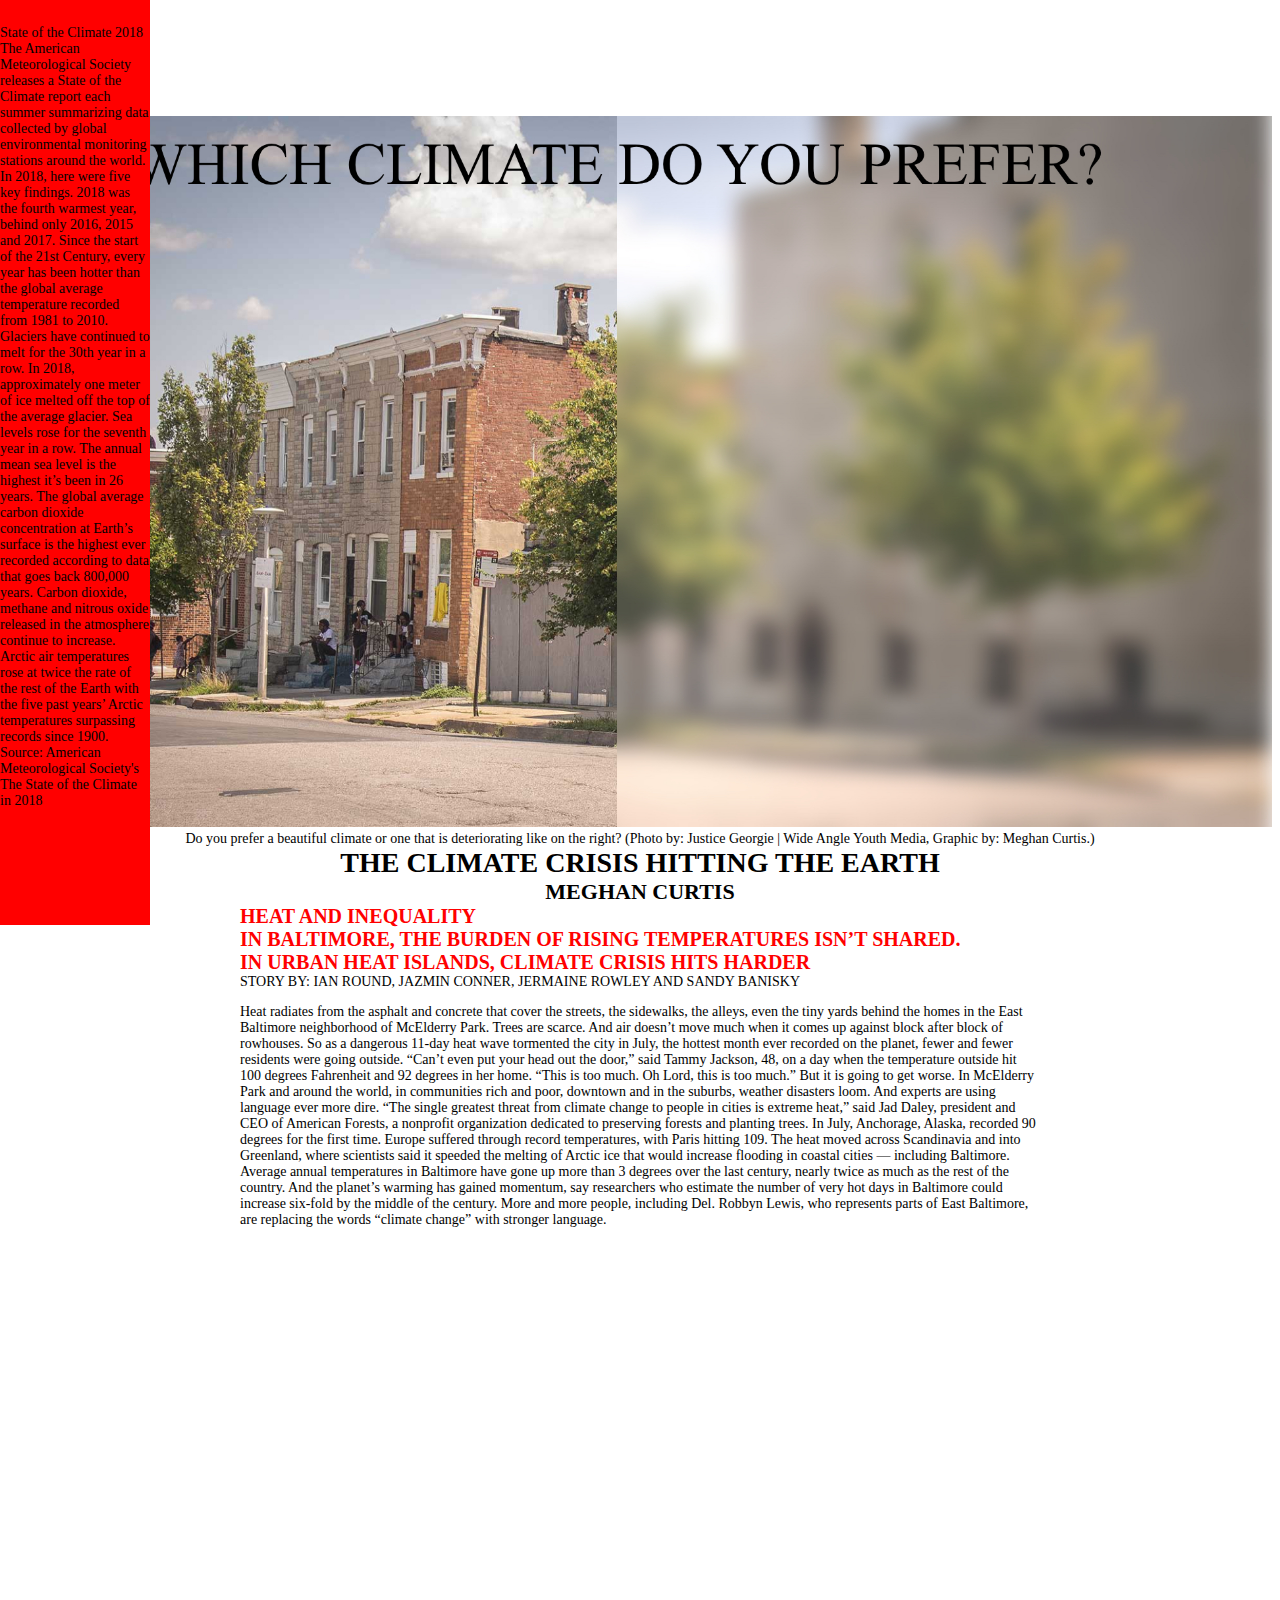
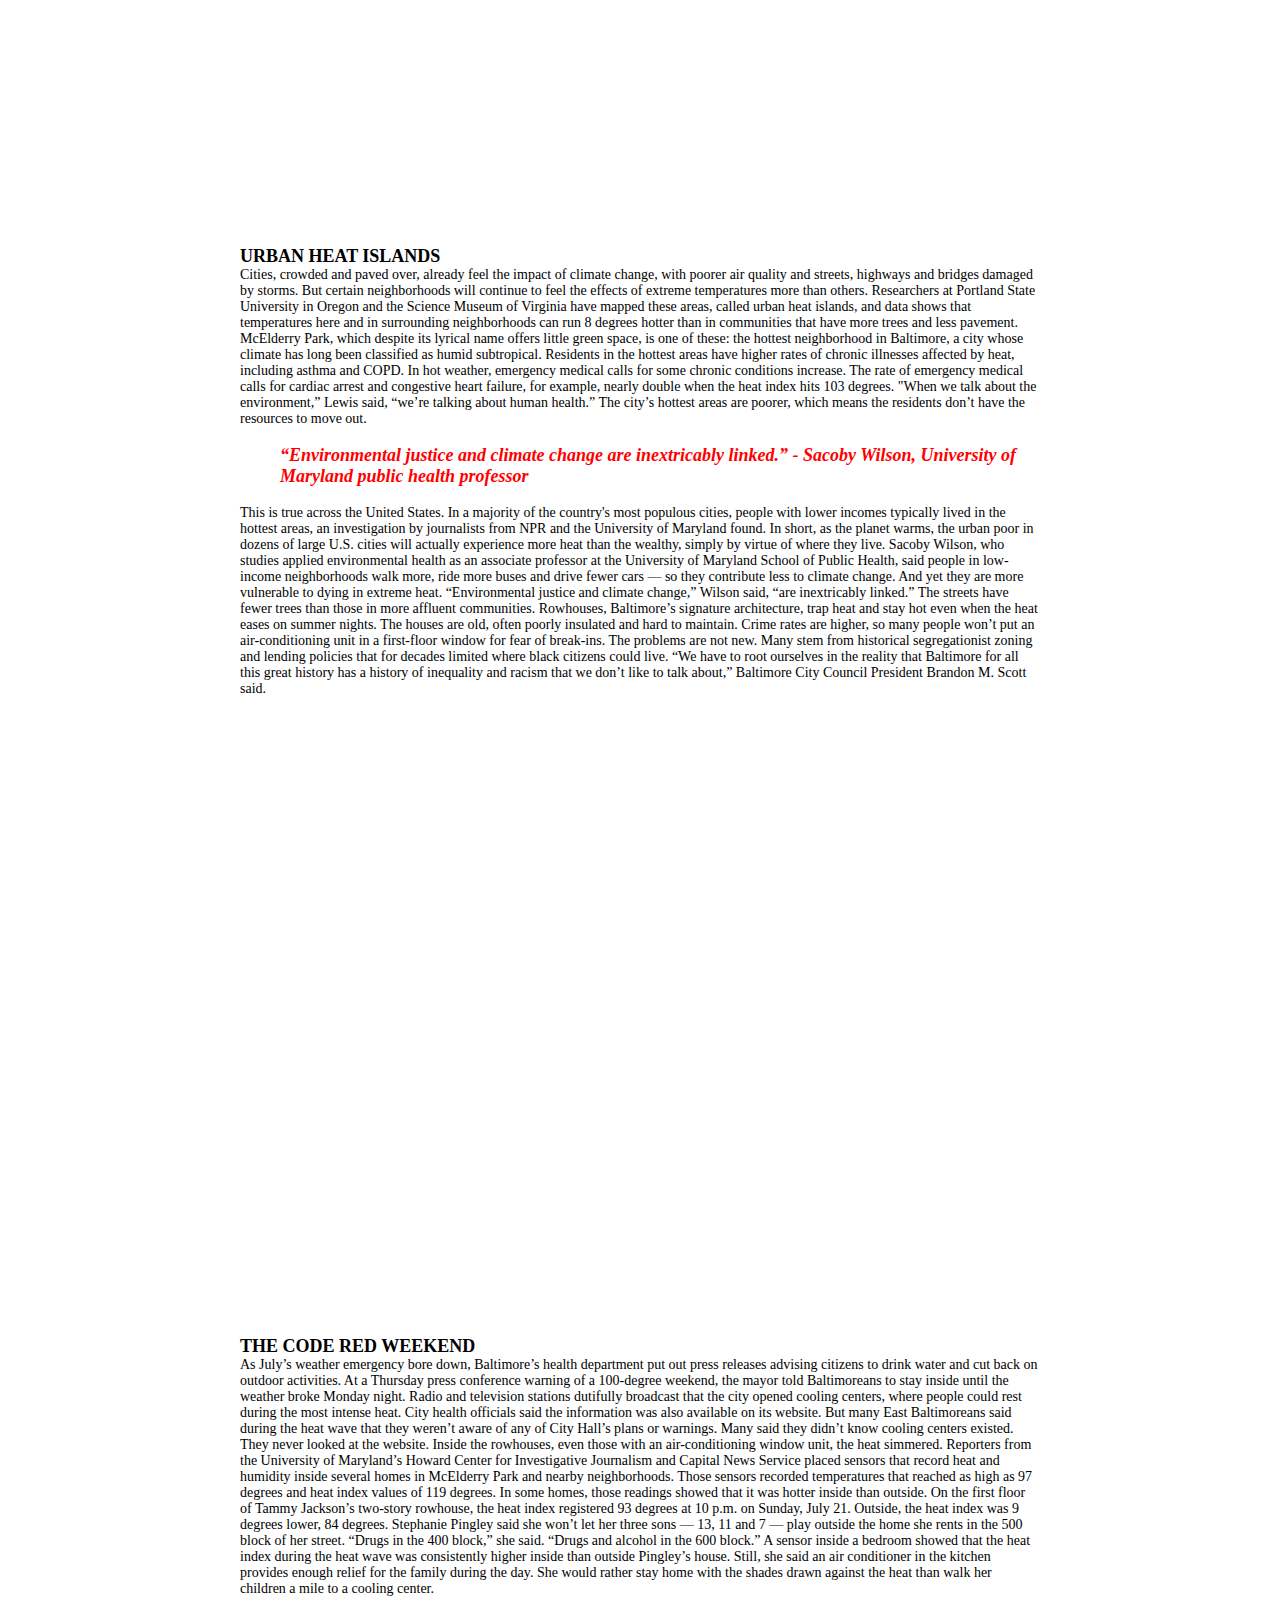
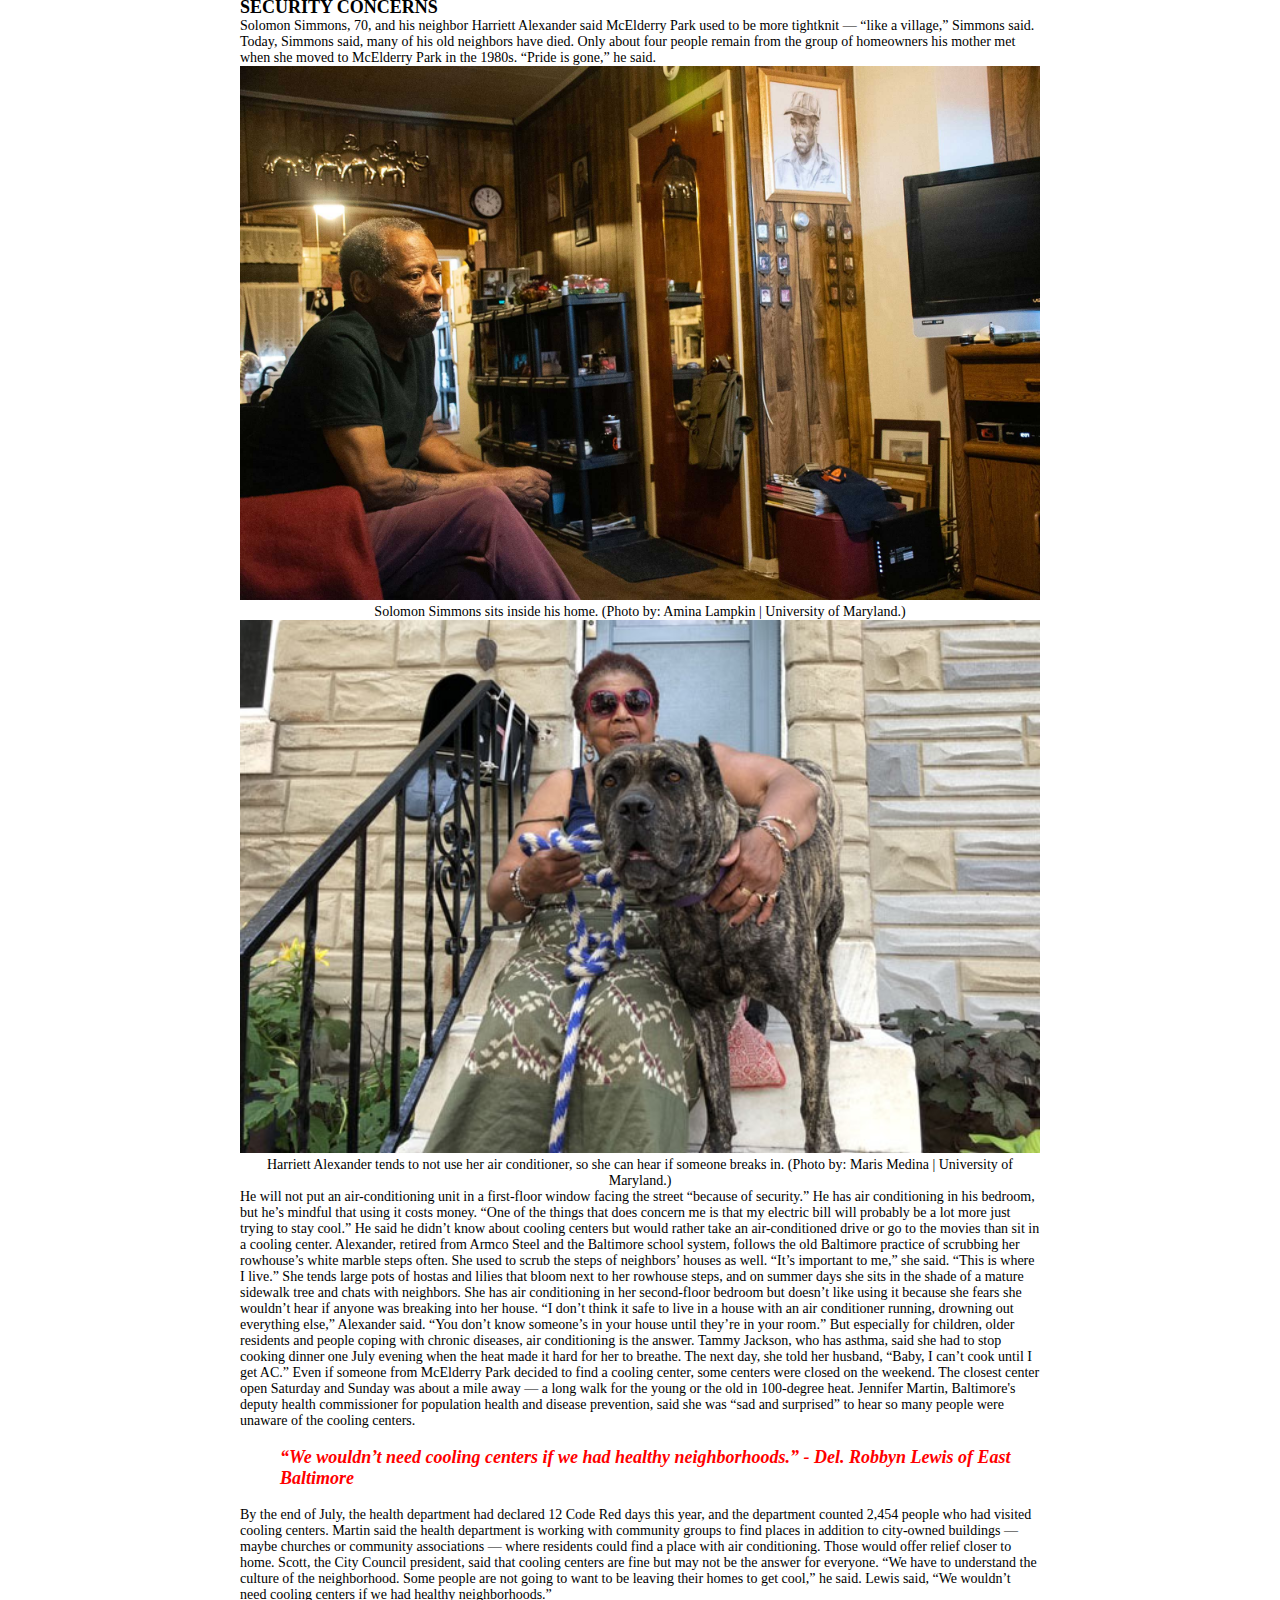
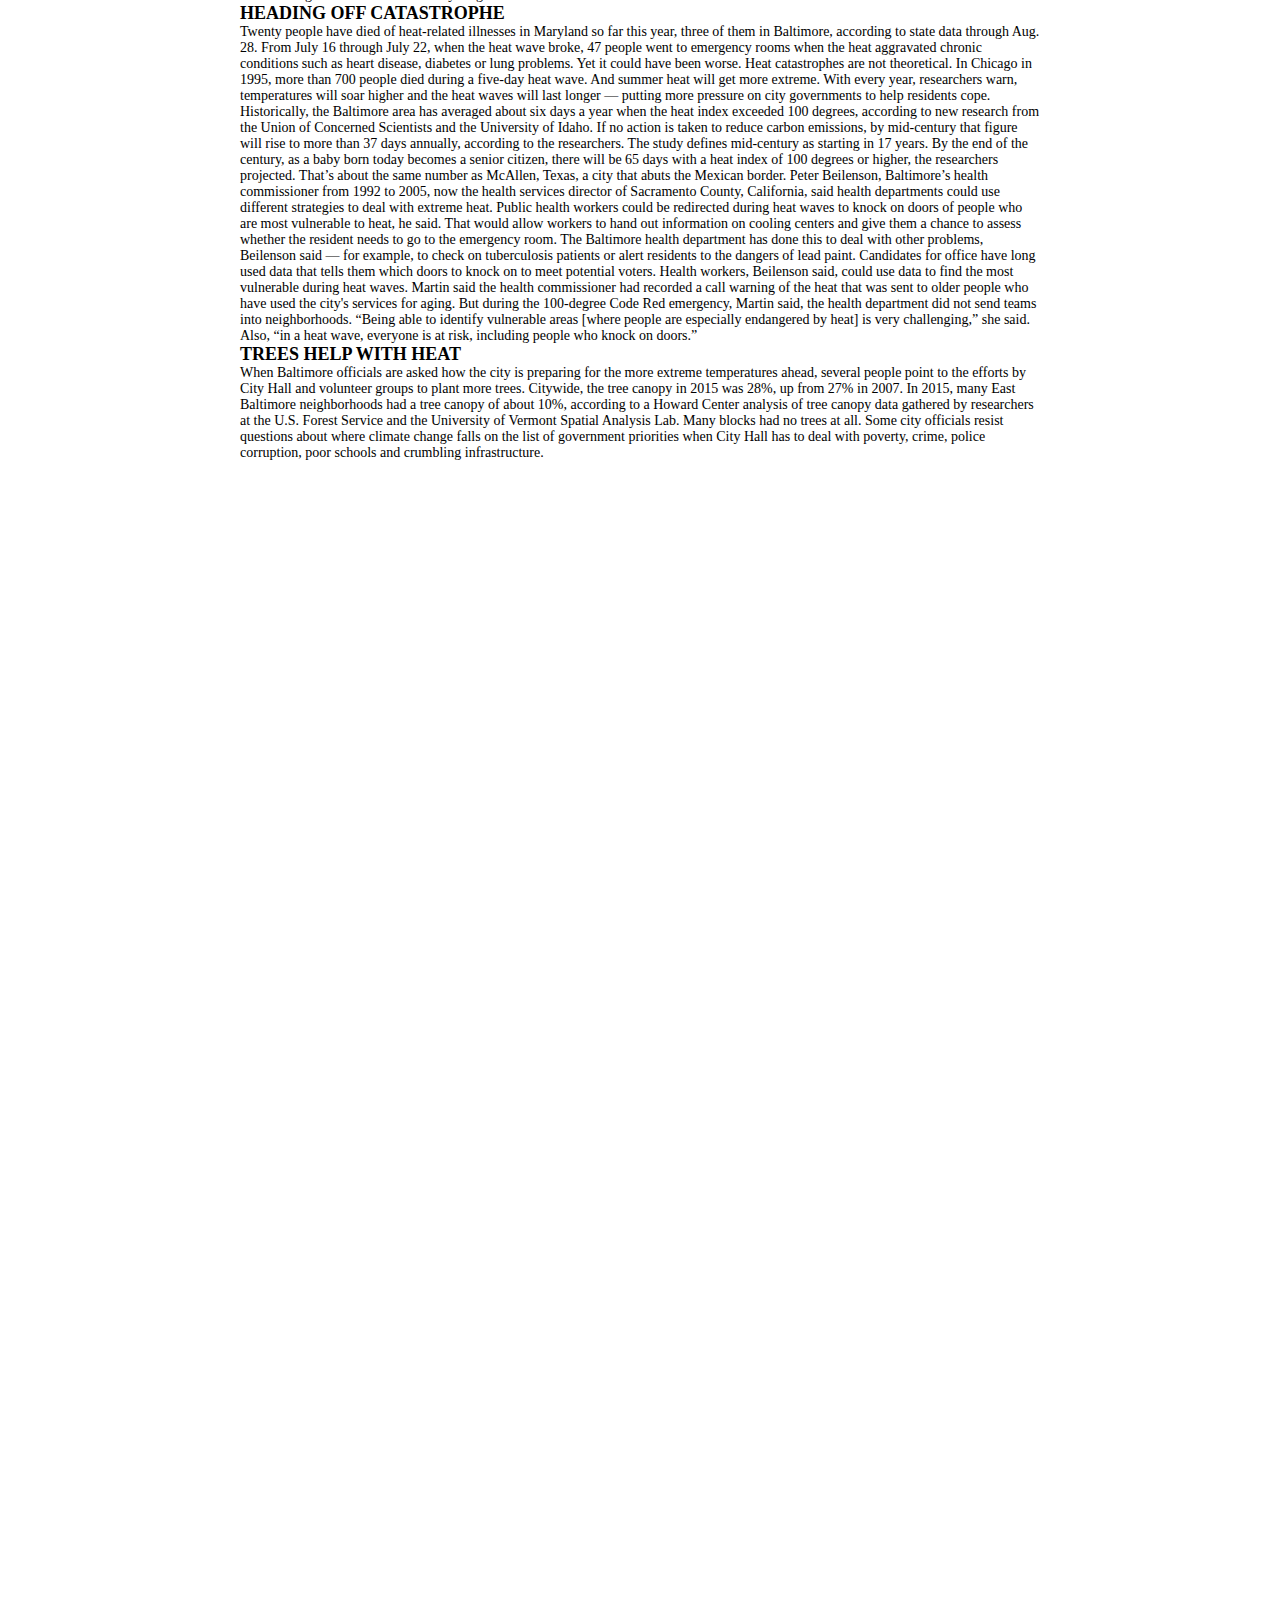
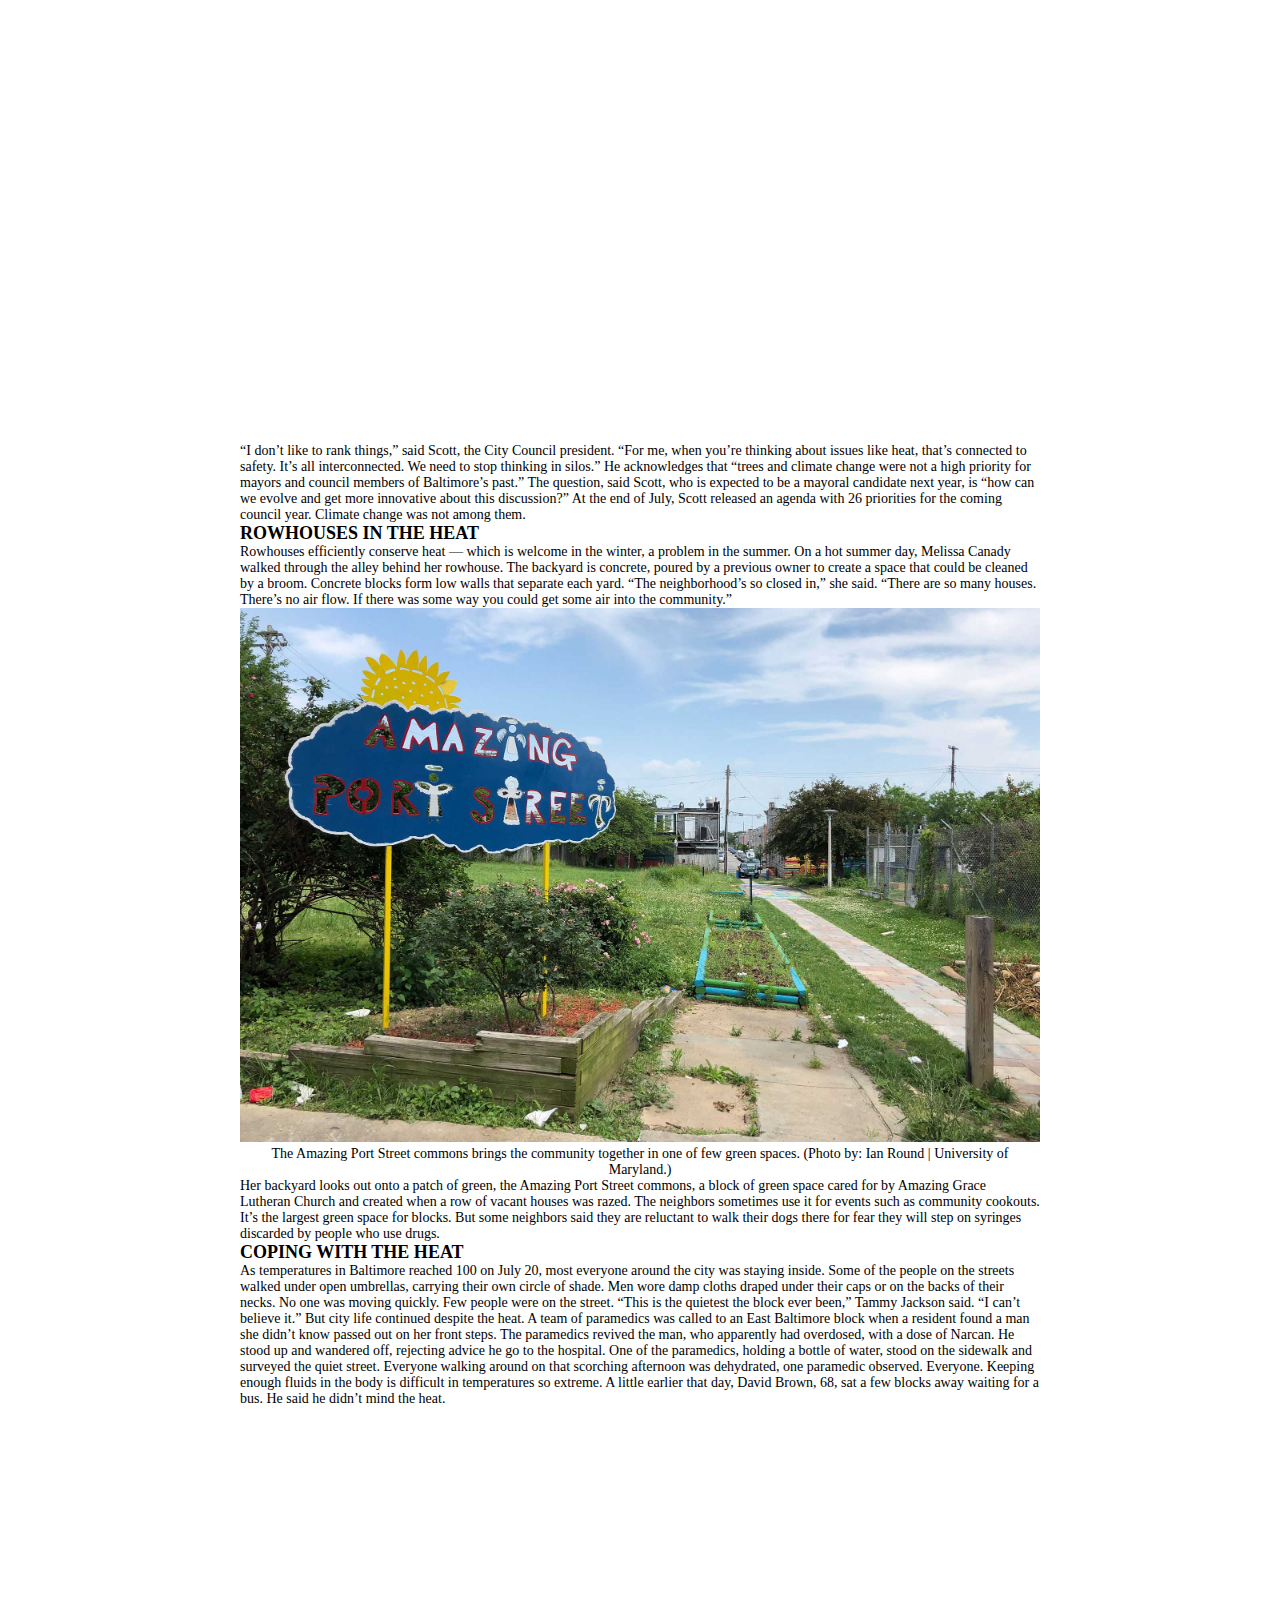
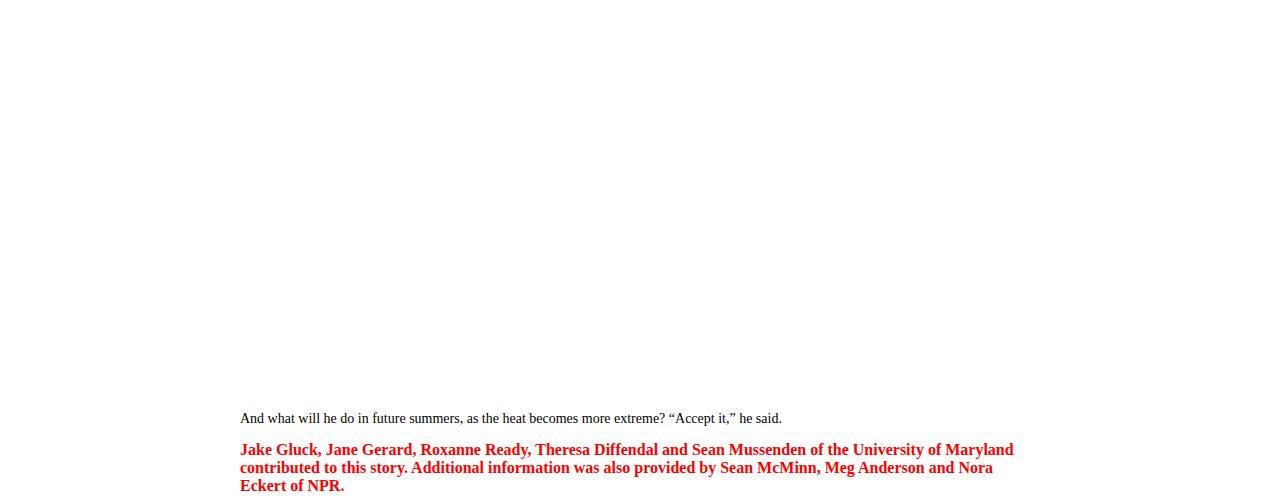
==== climate-crisis-story/index.html @ 5af7ef11 "scrollbar" ====
<!DOCTYPE html>
<html lang="en">

<head>

<title>The Climate Crisis</title>

  <!-- Bootstrap CSS -->
<link rel="stylesheet" href="https://stackpath.bootstrapcdn.com/bootstrap/4.2.1/css/bootstrap.min.css" integrity="sha384-GJzZqFGwb1QTTN6wy59ffF1BuGJpLSa9DkKMp0DgiMDm4iYMj70gZWKYbI706tWS" crossorigin="anonymous">
<link rel="stylesheet" type="text/css" href="stylesheet.css">
<meta name="viewport" content="width=device-width, initial-scale=1, shrink-to-fit=no">
<meta name="description" content="The Ongoing Climate Crisis">

</head>

<body>
  <div id="container">
  </div>
<nav class="navbar navbar-expand-lg navbar-light bg-light">
  <a class="navbar-brand" href="#">Navbar</a>
  <button class="navbar-toggler" type="button" data-toggle="collapse" data-target="#navbarNav" aria-controls="navbarNav" aria-expanded="false" aria-label="Toggle navigation">
    <span class="navbar-toggler-icon"></span>
  </button>
  <div class="collapse navbar-collapse" id="navbarNav">
    <ul class="navbar-nav">
      <li class="nav-item active">
        <a class="nav-link" href="#">Home <span class="sr-only">(current)</span></a>
      </li>
      <li class="nav-item">
        <a class="nav-link" href="#">About</a>
      </li>
      <li class="nav-item">
        <a class="nav-link" href="#">Link</a>
      </li>
      <li class="nav-item">
        <a class="nav-link disabled" href="#">Disabled</a>
      </li>
    </ul>
  </div>
</nav>

<img src="images/justicegeorgiegraphic.jpg" alt="Justice Georgie Graphic" class="center">

<figcaption>
  Do you prefer a beautiful climate or one that is deteriorating like on the right?
  (Photo by: Justice Georgie | Wide Angle Youth Media, Graphic by: Meghan Curtis.)
</figcaption>

<div id="name">The Climate Crisis Hitting the Earth</div>
<div id="title">Meghan Curtis</div>
<div id="content">


<h1>Heat and Inequality</h1>




<h1>In Baltimore, the burden of rising temperatures isn’t shared.</h1>





<h1>In urban heat islands, climate crisis hits harder</h1>


<div id="byline">STORY BY: IAN ROUND, JAZMIN CONNER, JERMAINE ROWLEY AND SANDY BANISKY</div>

<p>
  Heat radiates from the asphalt and concrete that cover the streets, the sidewalks, the alleys, even the tiny yards behind the homes in the East Baltimore neighborhood of McElderry Park. Trees are scarce. And air doesn’t move much when it comes up against block after block of rowhouses.
  So as a dangerous 11-day heat wave tormented the city in July, the hottest month ever recorded on the planet, fewer and fewer residents were going outside.
  “Can’t even put your head out the door,” said Tammy Jackson, 48, on a day when the temperature outside hit 100 degrees Fahrenheit and 92 degrees in her home. “This is too much. Oh Lord, this is too much.”
  But it is going to get worse. In McElderry Park and around the world, in communities rich and poor, downtown and in the suburbs, weather disasters loom. And experts are using language ever more dire.
  “The single greatest threat from climate change to people in cities is extreme heat,” said Jad Daley, president and CEO of American Forests, a nonprofit organization dedicated to preserving forests and planting trees.
  In July, Anchorage, Alaska, recorded 90 degrees for the first time. Europe suffered through record temperatures, with Paris hitting 109. The heat moved across Scandinavia and into Greenland, where scientists said it speeded the melting of Arctic ice that would increase flooding in coastal cities — including Baltimore.
  Average annual temperatures in Baltimore have gone up more than 3 degrees over the last century, nearly twice as much as the rest of the country.
  And the planet’s warming has gained momentum, say researchers who estimate the number of very hot days in Baltimore could increase six-fold by the middle of the century.
  More and more people, including Del. Robbyn Lewis, who represents parts of East Baltimore, are replacing the words “climate change” with stronger language.


  <iframe title="Baltimore has more than its share of heat-related deaths in Maryland" aria-label="Interactive line chart" id="datawrapper-chart-f5VzQ" src="https://datawrapper.dwcdn.net/f5VzQ/1/" scrolling="no" frameborder="0" style="width: 0; min-width: 100% !important; border: none;" height="600"></iframe><script type="text/javascript">!function(){"use strict";window.addEventListener("message",(function(a){if(void 0!==a.data["datawrapper-height"])for(var e in a.data["datawrapper-height"]){var t=document.getElementById("datawrapper-chart-"+e)||document.querySelector("iframe[src*='"+e+"']");t&&(t.style.height=a.data["datawrapper-height"][e]+"px")}}))}();
  </script>


  <h2>Urban heat islands</h2>
  Cities, crowded and paved over, already feel the impact of climate change, with poorer air quality and streets, highways and bridges damaged by storms. But certain neighborhoods will continue to feel the effects of extreme temperatures more than others.
  Researchers at Portland State University in Oregon and the Science Museum of Virginia have mapped these areas, called urban heat islands, and data shows that temperatures here and in surrounding neighborhoods can run 8 degrees hotter than in communities that have more trees and less pavement.
  McElderry Park, which despite its lyrical name offers little green space, is one of these: the hottest neighborhood in Baltimore, a city whose climate has long been classified as humid subtropical.
  Residents in the hottest areas have higher rates of chronic illnesses affected by heat, including asthma and COPD. In hot weather, emergency medical calls for some chronic conditions increase. The rate of emergency medical calls for cardiac arrest and congestive heart failure, for example, nearly double when the heat index hits 103 degrees.
  "When we talk about the environment,” Lewis said, “we’re talking about human health.”
  The city’s hottest areas are poorer, which means the residents don’t have the resources to move out.

  <blockquote>
  “Environmental justice and climate change are inextricably linked.”
  - Sacoby Wilson, University of Maryland public health professor
  </blockquote>

  This is true across the United States. In a majority of the country's most populous cities, people with lower incomes typically lived in the hottest areas, an investigation by journalists from NPR and the University of Maryland found.
  In short, as the planet warms, the urban poor in dozens of large U.S. cities will actually experience more heat than the wealthy, simply by virtue of where they live.
  Sacoby Wilson, who studies applied environmental health as an associate professor at the University of Maryland School of Public Health, said people in low-income neighborhoods walk more, ride more buses and drive fewer cars — so they contribute less to climate change. And yet they are more vulnerable to dying in extreme heat.
  “Environmental justice and climate change,” Wilson said, “are inextricably linked.”
  The streets have fewer trees than those in more affluent communities. Rowhouses, Baltimore’s signature architecture, trap heat and stay hot even when the heat eases on summer nights. The houses are old, often poorly insulated and hard to maintain. Crime rates are higher, so many people won’t put an air-conditioning unit in a first-floor window for fear of break-ins.
  The problems are not new. Many stem from historical segregationist zoning and lending policies that for decades limited where black citizens could live.
  “We have to root ourselves in the reality that Baltimore for all this great history has a history of inequality and racism that we don’t like to talk about,” Baltimore City Council President Brandon M. Scott said.


  <iframe title="Indoor and outdoor heat index during Baltimore heat wave, July 16-22, 2019" aria-label="Grouped Bars" id="datawrapper-chart-uhR1V" src="https://datawrapper.dwcdn.net/uhR1V/1/" scrolling="no" frameborder="0" style="width: 0; min-width: 100% !important; border: none;" height="635"></iframe><script type="text/javascript">!function(){"use strict";window.addEventListener("message",(function(a){if(void 0!==a.data["datawrapper-height"])for(var e in a.data["datawrapper-height"]){var t=document.getElementById("datawrapper-chart-"+e)||document.querySelector("iframe[src*='"+e+"']");t&&(t.style.height=a.data["datawrapper-height"][e]+"px")}}))}();
  </script>


  <h2>The Code Red weekend</h2>
  As July’s weather emergency bore down, Baltimore’s health department put out press releases advising citizens to drink water and cut back on outdoor activities. At a Thursday press conference warning of a 100-degree weekend, the mayor told Baltimoreans to stay inside until the weather broke Monday night.
  Radio and television stations dutifully broadcast that the city opened cooling centers, where people could rest during the most intense heat. City health officials said the information was also available on its website.
  But many East Baltimoreans said during the heat wave that they weren’t aware of any of City Hall’s plans or warnings. Many said they didn’t know cooling centers existed. They never looked at the website.
  Inside the rowhouses, even those with an air-conditioning window unit, the heat simmered.
  Reporters from the University of Maryland’s Howard Center for Investigative Journalism and Capital News Service placed sensors that record heat and humidity inside several homes in McElderry Park and nearby neighborhoods. Those sensors recorded temperatures that reached as high as 97 degrees and heat index values of 119 degrees.
  In some homes, those readings showed that it was hotter inside than outside.
  On the first floor of Tammy Jackson’s two-story rowhouse, the heat index registered 93 degrees at 10 p.m. on Sunday, July 21. Outside, the heat index was 9 degrees lower, 84 degrees.
  Stephanie Pingley said she won’t let her three sons — 13, 11 and 7 — play outside the home she rents in the 500 block of her street. “Drugs in the 400 block,” she said. “Drugs and alcohol in the 600 block.”
  A sensor inside a bedroom showed that the heat index during the heat wave was consistently higher inside than outside Pingley’s house.
  Still, she said an air conditioner in the kitchen provides enough relief for the family during the day. She would rather stay home with the shades drawn against the heat than walk her children a mile to a cooling center.

  <!--Side Navigation -->
  <div class="sidenav">
    State of the Climate 2018

    The American Meteorological Society releases a State of the Climate report each summer summarizing data collected by global environmental monitoring stations around the world. In 2018, here were five key findings.

    2018 was the fourth warmest year, behind only 2016, 2015 and 2017. Since the start of the 21st Century, every year has been hotter than the global average temperature recorded from 1981 to 2010.

    Glaciers have continued to melt for the 30th year in a row. In 2018, approximately one meter of ice melted off the top of the average glacier.

    Sea levels rose for the seventh year in a row. The annual mean sea level is the highest it’s been in 26 years.

    The global average carbon dioxide concentration at Earth’s surface is the highest ever recorded according to data that goes back 800,000 years. Carbon dioxide, methane and nitrous oxide released in the atmosphere continue to increase.

    Arctic air temperatures rose at twice the rate of the rest of the Earth with the five past years’ Arctic temperatures surpassing records since 1900.

    Source: American Meteorological Society's The State of the Climate in 2018
  </div>

  <h2>Security concerns</h2>
  Solomon Simmons, 70, and his neighbor Harriett Alexander said McElderry Park used to be more tightknit — “like a village,” Simmons said.
  Today, Simmons said, many of his old neighbors have died. Only about four people remain from the group of homeowners his mother met when she moved to McElderry Park in the 1980s.
  “Pride is gone,” he said.

  <img src="images/SolomonSimmons.jpeg" alt="Solomon Simmons" class="center">

  <figcaption>
    Solomon Simmons sits inside his home.
    (Photo by: Amina Lampkin | University of Maryland.)
  </figcaption>

  <img src="images/harriett-alexander.jpeg" alt="Harriett Alexander" class="center">

  <figcaption>
    Harriett Alexander tends to not use her air conditioner, so she can hear if someone breaks in.
    (Photo by: Maris Medina | University of Maryland.)
  </figcaption>


  He will not put an air-conditioning unit in a first-floor window facing the street “because of security.” He has air conditioning in his bedroom, but he’s mindful that using it costs money.
  “One of the things that does concern me is that my electric bill will probably be a lot more just trying to stay cool.”
  He said he didn’t know about cooling centers but would rather take an air-conditioned drive or go to the movies than sit in a cooling center.
  Alexander, retired from Armco Steel and the Baltimore school system, follows the old Baltimore practice of scrubbing her rowhouse’s white marble steps often. She used to scrub the steps of neighbors’ houses as well. “It’s important to me,” she said. “This is where I live.”
  She tends large pots of hostas and lilies that bloom next to her rowhouse steps, and on summer days she sits in the shade of a mature sidewalk tree and chats with neighbors. She has air conditioning in her second-floor bedroom but doesn’t like using it because she fears she wouldn’t hear if anyone was breaking into her house.
  “I don’t think it safe to live in a house with an air conditioner running, drowning out everything else,” Alexander said. “You don’t know someone’s in your house until they’re in your room.”
  But especially for children, older residents and people coping with chronic diseases, air conditioning is the answer.
  Tammy Jackson, who has asthma, said she had to stop cooking dinner one July evening when the heat made it hard for her to breathe. The next day, she told her husband, “Baby, I can’t cook until I get AC.”
  Even if someone from McElderry Park decided to find a cooling center, some centers were closed on the weekend. The closest center open Saturday and Sunday was about a mile away — a long walk for the young or the old in 100-degree heat.
  Jennifer Martin, Baltimore's deputy health commissioner for population health and disease prevention, said she was “sad and surprised” to hear so many people were unaware of the cooling centers.

  <blockquote>
  “We wouldn’t need cooling centers if we had healthy neighborhoods.”
  - Del. Robbyn Lewis of East Baltimore
  </blockquote>

  By the end of July, the health department had declared 12 Code Red days this year, and the department counted 2,454 people who had visited cooling centers.
  Martin said the health department is working with community groups to find places in addition to city-owned buildings — maybe churches or community associations — where residents could find a place with air conditioning. Those would offer relief closer to home.
  Scott, the City Council president, said that cooling centers are fine but may not be the answer for everyone. “We have to understand the culture of the neighborhood. Some people are not going to want to be leaving their homes to get cool,” he said.
  Lewis said, “We wouldn’t need cooling centers if we had healthy neighborhoods.”

  <h2>Heading off catastrophe</h2>
  Twenty people have died of heat-related illnesses in Maryland so far this year, three of them in Baltimore, according to state data through Aug. 28.
  From July 16 through July 22, when the heat wave broke, 47 people went to emergency rooms when the heat aggravated chronic conditions such as heart disease, diabetes or lung problems.
  Yet it could have been worse. Heat catastrophes are not theoretical. In Chicago in 1995, more than 700 people died during a five-day heat wave.
  And summer heat will get more extreme. With every year, researchers warn, temperatures will soar higher and the heat waves will last longer — putting more pressure on city governments to help residents cope.
  Historically, the Baltimore area has averaged about six days a year when the heat index exceeded 100 degrees, according to new research from the Union of Concerned Scientists and the University of Idaho.
  If no action is taken to reduce carbon emissions, by mid-century that figure will rise to more than 37 days annually, according to the researchers. The study defines mid-century as starting in 17 years.
  By the end of the century, as a baby born today becomes a senior citizen, there will be 65 days with a heat index of 100 degrees or higher, the researchers projected. That’s about the same number as McAllen, Texas, a city that abuts the Mexican border.
  Peter Beilenson, Baltimore’s health commissioner from 1992 to 2005, now the health services director of Sacramento County, California, said health departments could use different strategies to deal with extreme heat.
  Public health workers could be redirected during heat waves to knock on doors of people who are most vulnerable to heat, he said. That would allow workers to hand out information on cooling centers and give them a chance to assess whether the resident needs to go to the emergency room.
  The Baltimore health department has done this to deal with other problems, Beilenson said — for example, to check on tuberculosis patients or alert residents to the dangers of lead paint.
  Candidates for office have long used data that tells them which doors to knock on to meet potential voters. Health workers, Beilenson said, could use data to find the most vulnerable during heat waves.
  Martin said the health commissioner had recorded a call warning of the heat that was sent to older people who have used the city's services for aging. But during the 100-degree Code Red emergency, Martin said, the health department did not send teams into neighborhoods.
  “Being able to identify vulnerable areas [where people are especially endangered by heat] is very challenging,” she said. Also, “in a heat wave, everyone is at risk, including people who knock on doors.”

  <h2>Trees help with heat</h2>
  When Baltimore officials are asked how the city is preparing for the more extreme temperatures ahead, several people point to the efforts by City Hall and volunteer groups to plant more trees. Citywide, the tree canopy in 2015 was 28%, up from 27% in 2007.
  In 2015, many East Baltimore neighborhoods had a tree canopy of about 10%, according to a Howard Center analysis of tree canopy data gathered by researchers at the U.S. Forest Service and the University of Vermont Spatial Analysis Lab. Many blocks had no trees at all.
  Some city officials resist questions about where climate change falls on the list of government priorities when City Hall has to deal with poverty, crime, police corruption, poor schools and crumbling infrastructure.

  <iframe title="The relationship between summer temperature and poverty in Baltimore" aria-label="Split Bars" id="datawrapper-chart-tk6bO" src="https://datawrapper.dwcdn.net/tk6bO/1/" scrolling="no" frameborder="0" style="width: 0; min-width: 100% !important; border: none;" height="1578"></iframe><script type="text/javascript">!function(){"use strict";window.addEventListener("message",(function(a){if(void 0!==a.data["datawrapper-height"])for(var e in a.data["datawrapper-height"]){var t=document.getElementById("datawrapper-chart-"+e)||document.querySelector("iframe[src*='"+e+"']");t&&(t.style.height=a.data["datawrapper-height"][e]+"px")}}))}();
  </script>

  “I don’t like to rank things,” said Scott, the City Council president. “For me, when you’re thinking about issues like heat, that’s connected to safety. It’s all interconnected. We need to stop thinking in silos.”
  He acknowledges that “trees and climate change were not a high priority for mayors and council members of Baltimore’s past.”
  The question, said Scott, who is expected to be a mayoral candidate next year, is “how can we evolve and get more innovative about this discussion?”
  At the end of July, Scott released an agenda with 26 priorities for the coming council year. Climate change was not among them.

  <h2>Rowhouses in the heat</h2>
  Rowhouses efficiently conserve heat — which is welcome in the winter, a problem in the summer.
  On a hot summer day, Melissa Canady walked through the alley behind her rowhouse. The backyard is concrete, poured by a previous owner to create a space that could be cleaned by a broom. Concrete blocks form low walls that separate each yard.
  “The neighborhood’s so closed in,” she said. “There are so many houses. There’s no air flow. If there was some way you could get some air into the community.”

  <img src="images/amazing-grace-garden.jpeg" alt="Amazing Grace Garden" class="center">

  <figcaption>
    The Amazing Port Street commons brings the community together in one of few green spaces.
    (Photo by: Ian Round | University of Maryland.)
  </figcaption>

  Her backyard looks out onto a patch of green, the Amazing Port Street commons, a block of green space cared for by Amazing Grace Lutheran Church and created when a row of vacant houses was razed. The neighbors sometimes use it for events such as community cookouts.
  It’s the largest green space for blocks. But some neighbors said they are reluctant to walk their dogs there for fear they will step on syringes discarded by people who use drugs.

  <h2>Coping with the heat</h2>
  As temperatures in Baltimore reached 100 on July 20, most everyone around the city was staying inside. Some of the people on the streets walked under open umbrellas, carrying their own circle of shade. Men wore damp cloths draped under their caps or on the backs of their necks. No one was moving quickly.
  Few people were on the street. “This is the quietest the block ever been,” Tammy Jackson said. “I can’t believe it.”
  But city life continued despite the heat. A team of paramedics was called to an East Baltimore block when a resident found a man she didn’t know passed out on her front steps.
  The paramedics revived the man, who apparently had overdosed, with a dose of Narcan. He stood up and wandered off, rejecting advice he go to the hospital.
  One of the paramedics, holding a bottle of water, stood on the sidewalk and surveyed the quiet street. Everyone walking around on that scorching afternoon was dehydrated, one paramedic observed. Everyone. Keeping enough fluids in the body is difficult in temperatures so extreme.
  A little earlier that day, David Brown, 68, sat a few blocks away waiting for a bus. He said he didn’t mind the heat.

  <iframe title="Projected number of extreme heat events in Maryland in 2040" aria-label="Column Chart" id="datawrapper-chart-2Bi4C" src="https://datawrapper.dwcdn.net/2Bi4C/1/" scrolling="no" frameborder="0" style="width: 0; min-width: 100% !important; border: none;" height="600"></iframe><script type="text/javascript">!function(){"use strict";window.addEventListener("message",(function(a){if(void 0!==a.data["datawrapper-height"])for(var e in a.data["datawrapper-height"]){var t=document.getElementById("datawrapper-chart-"+e)||document.querySelector("iframe[src*='"+e+"']");t&&(t.style.height=a.data["datawrapper-height"][e]+"px")}}))}();
  </script>

  And what will he do in future summers, as the heat becomes more extreme?
  “Accept it,” he said.

<div class="main">

</div>

</p>
<footer>
  Jake Gluck, Jane Gerard, Roxanne Ready, Theresa Diffendal and Sean Mussenden of the University of Maryland contributed to this story. Additional information was also provided by Sean McMinn, Meg Anderson and Nora Eckert of NPR.
</footer>

<script src="https://code.jquery.com/jquery-3.3.1.slim.min.js" integrity="sha384-q8i/X+965DzO0rT7abK41JStQIAqVgRVzpbzo5smXKp4YfRvH+8abtTE1Pi6jizo" crossorigin="anonymous"></script>
<script src="https://cdnjs.cloudflare.com/ajax/libs/popper.js/1.14.6/umd/popper.min.js" integrity="sha384-wHAiFfRlMFy6i5SRaxvfOCifBUQy1xHdJ/yoi7FRNXMRBu5WHdZYu1hA6ZOblgut" crossorigin="anonymous"></script>
<script src="https://stackpath.bootstrapcdn.com/bootstrap/4.2.1/js/bootstrap.min.js" integrity="sha384-B0UglyR+jN6CkvvICOB2joaf5I4l3gm9GU6Hc1og6Ls7i6U/mkkaduKaBhlAXv9k" crossorigin="anonymous"></script>

</body>
</div>
</html>
---- climate-crisis-story/stylesheet.css ----
#content {
  margin: 0 auto;
  width: 800px;
}

#name {
  font-size: 28px;
  text-transform:uppercase;
  color: black;
  text-align:center;
  margin: 0 auto;
  font-weight: bold;
  font-family: "Times New Roman", serif;
}

#title {
  color: black;
  text-transform:uppercase;
  font-size:22px;
  text-align:center;
  margin: 0 auto;
  font-weight: bold;
  font-family: "Times New Roman", serif;
}

h1 {
  text-transform:uppercase;
  font-size: 20px;
  margin: 0 auto;
  font-family: "Times New Roman","sans-serif";
  font-weight: bold;
  color: red;
}

h2 {
  text-transform: uppercase;
  font-size: 18px;
  font-family: "Times New Roman", "sans-serif";
  font-weight: bold;
  margin: 0 auto;
}

}
#byline {
  font-family: "Times New Roman","sans-serif";
  font-size: 18px;
  font-weight: bold;
  font-style: italic;
}

img {
  width: 100%;
  height: auto;
}

p {
  font-family: "Times New Roman", "sans-serif";
  font-size: 14px;
  width: 100%;
}

body {
  font-family: "Times New Roman", "sans-serif";
  text-align: left;
  color: black;
  font-size: 14px;
}

figcaption {
  font-family: "Times New Roman", "sans-serif";
  text-align: center;
  color: black;
  font-size: 14px;
}

blockquote{
  font-family: serif,"Times New Roman";
  font-size: 18px;
  width: 100%;
  color: red;
  font-weight: bold;
  font-style: italic;
}

.sidenav {
  height: 100%;
  width: 150px;
  position: fixed;
  z-index: 1;
  top: 0;
  left: 0;
  background-color: red;
  overflow-x: hidden;
  padding-top: 25px;
  transition: 0.5s;
}

footer {
  width: 100%;
  font-family: "Times New Roman", "sans-serif";
  color: red;
  font-size: 16px;
  font-weight: bold;
}
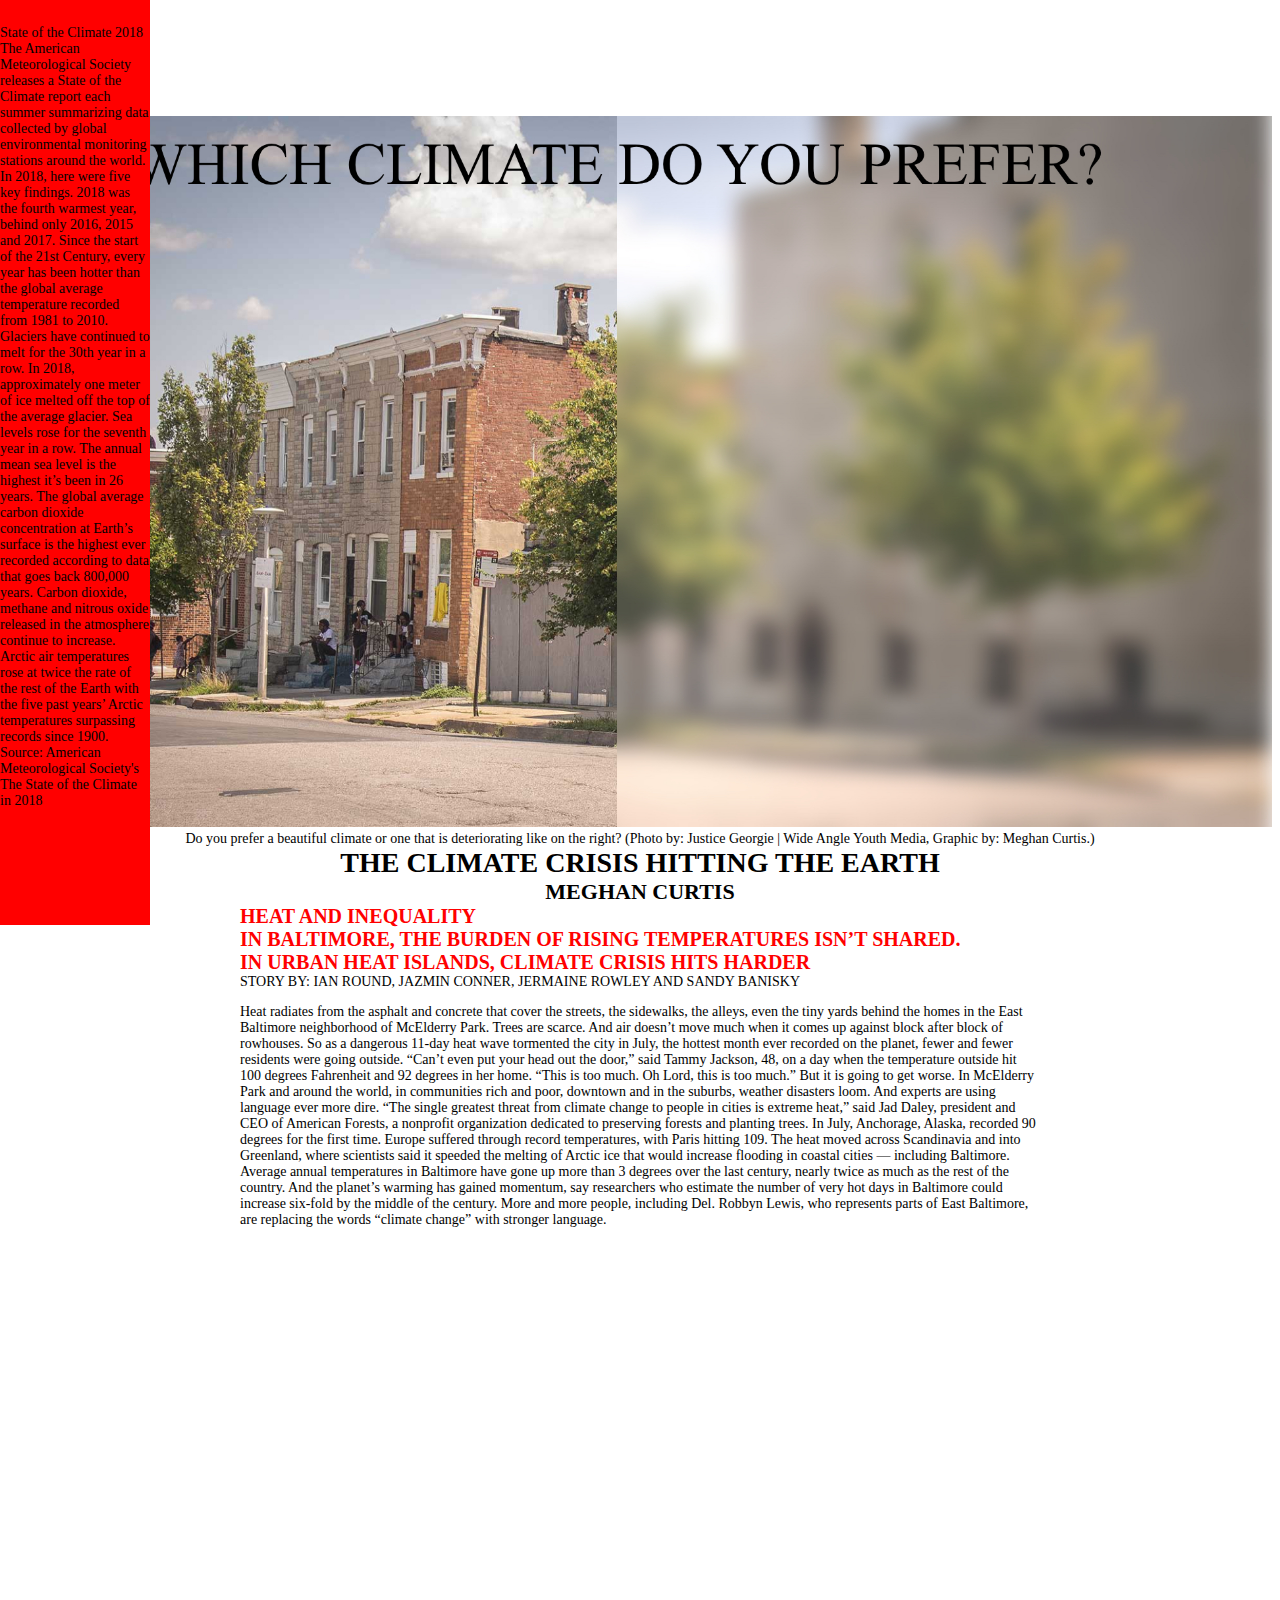
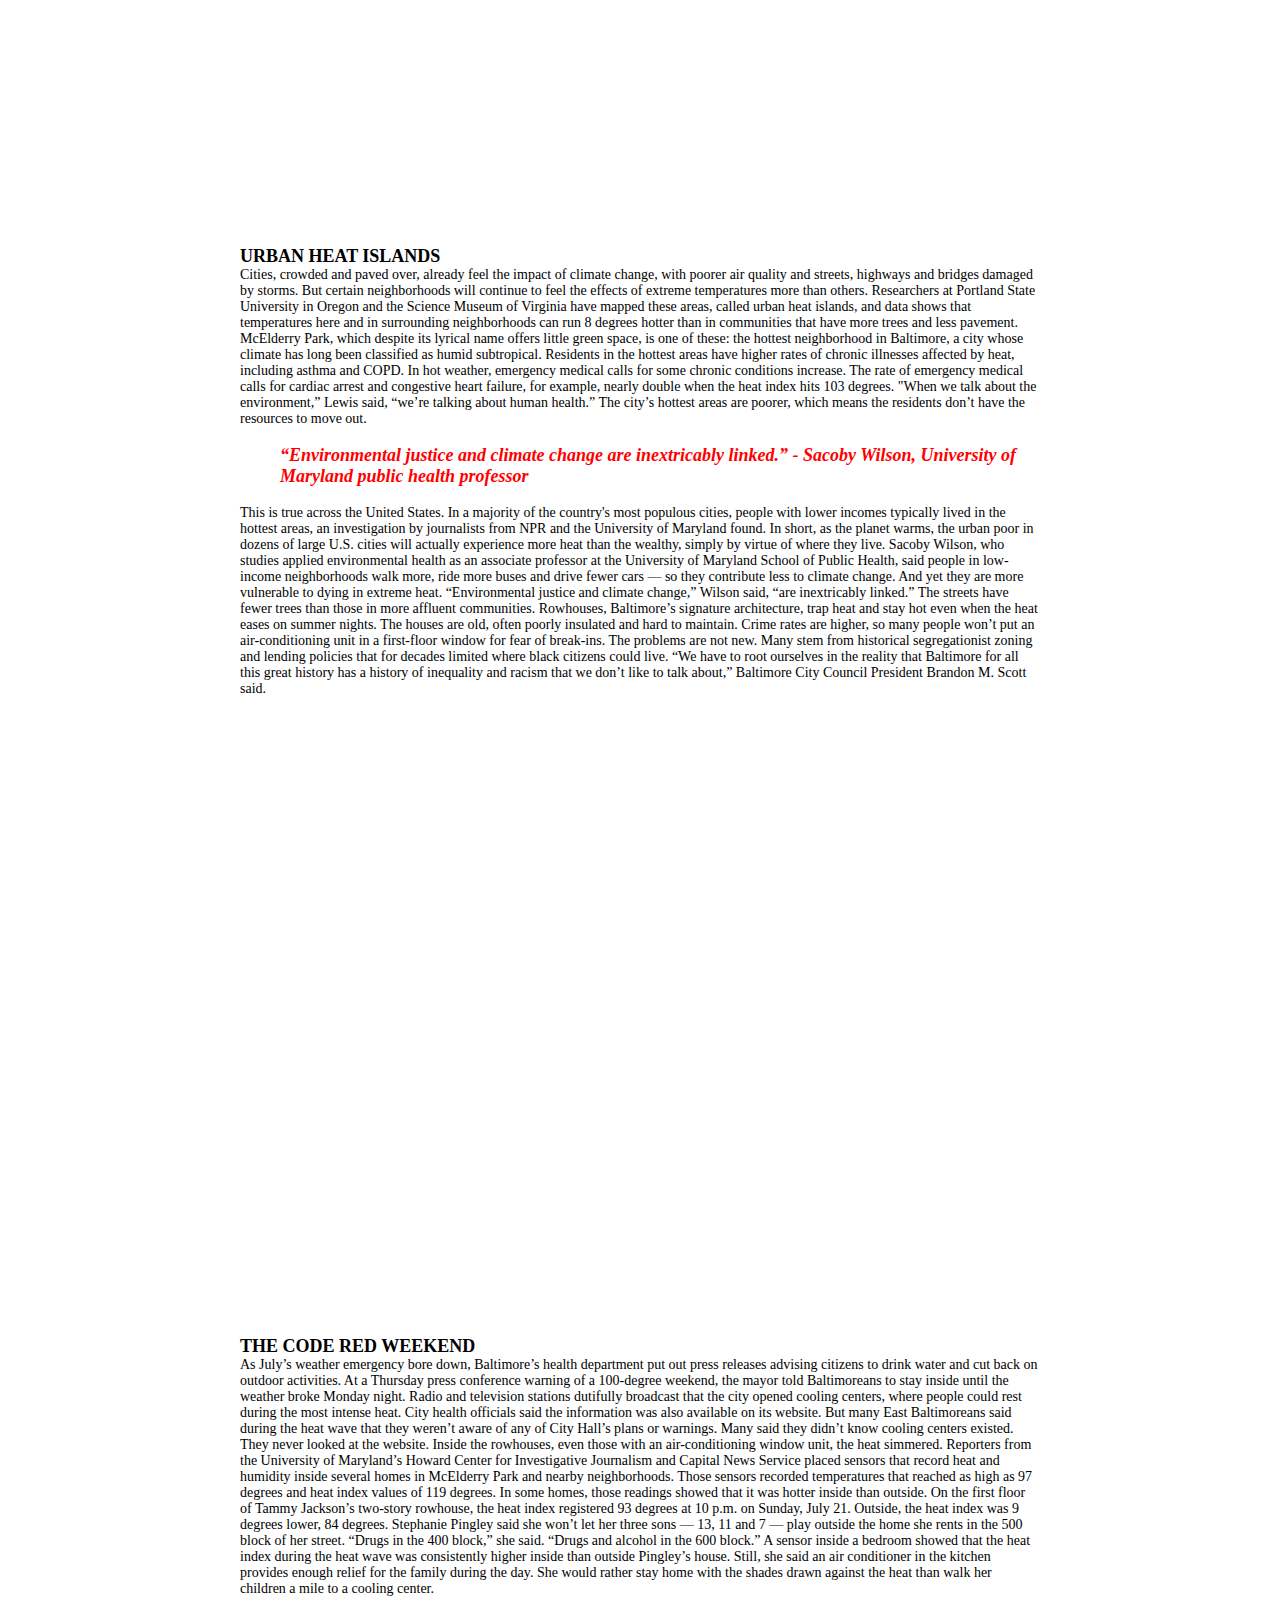
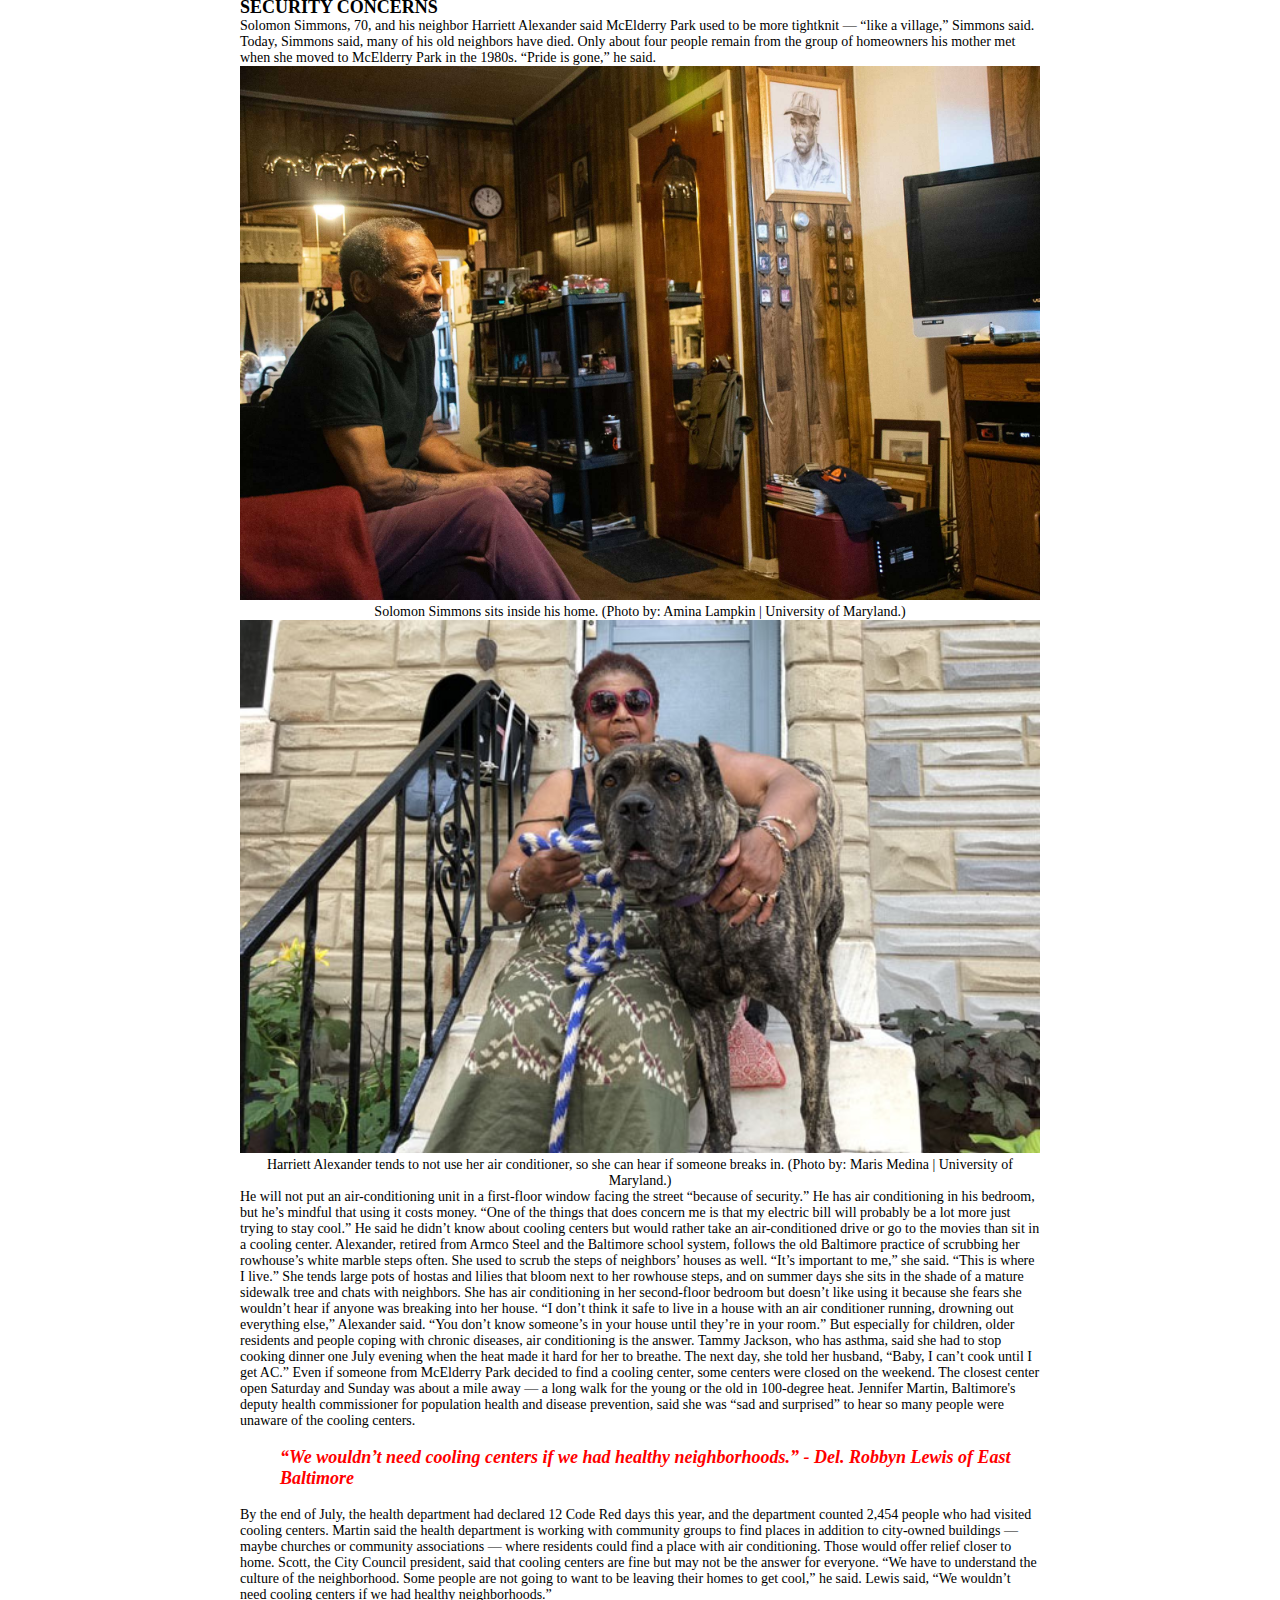
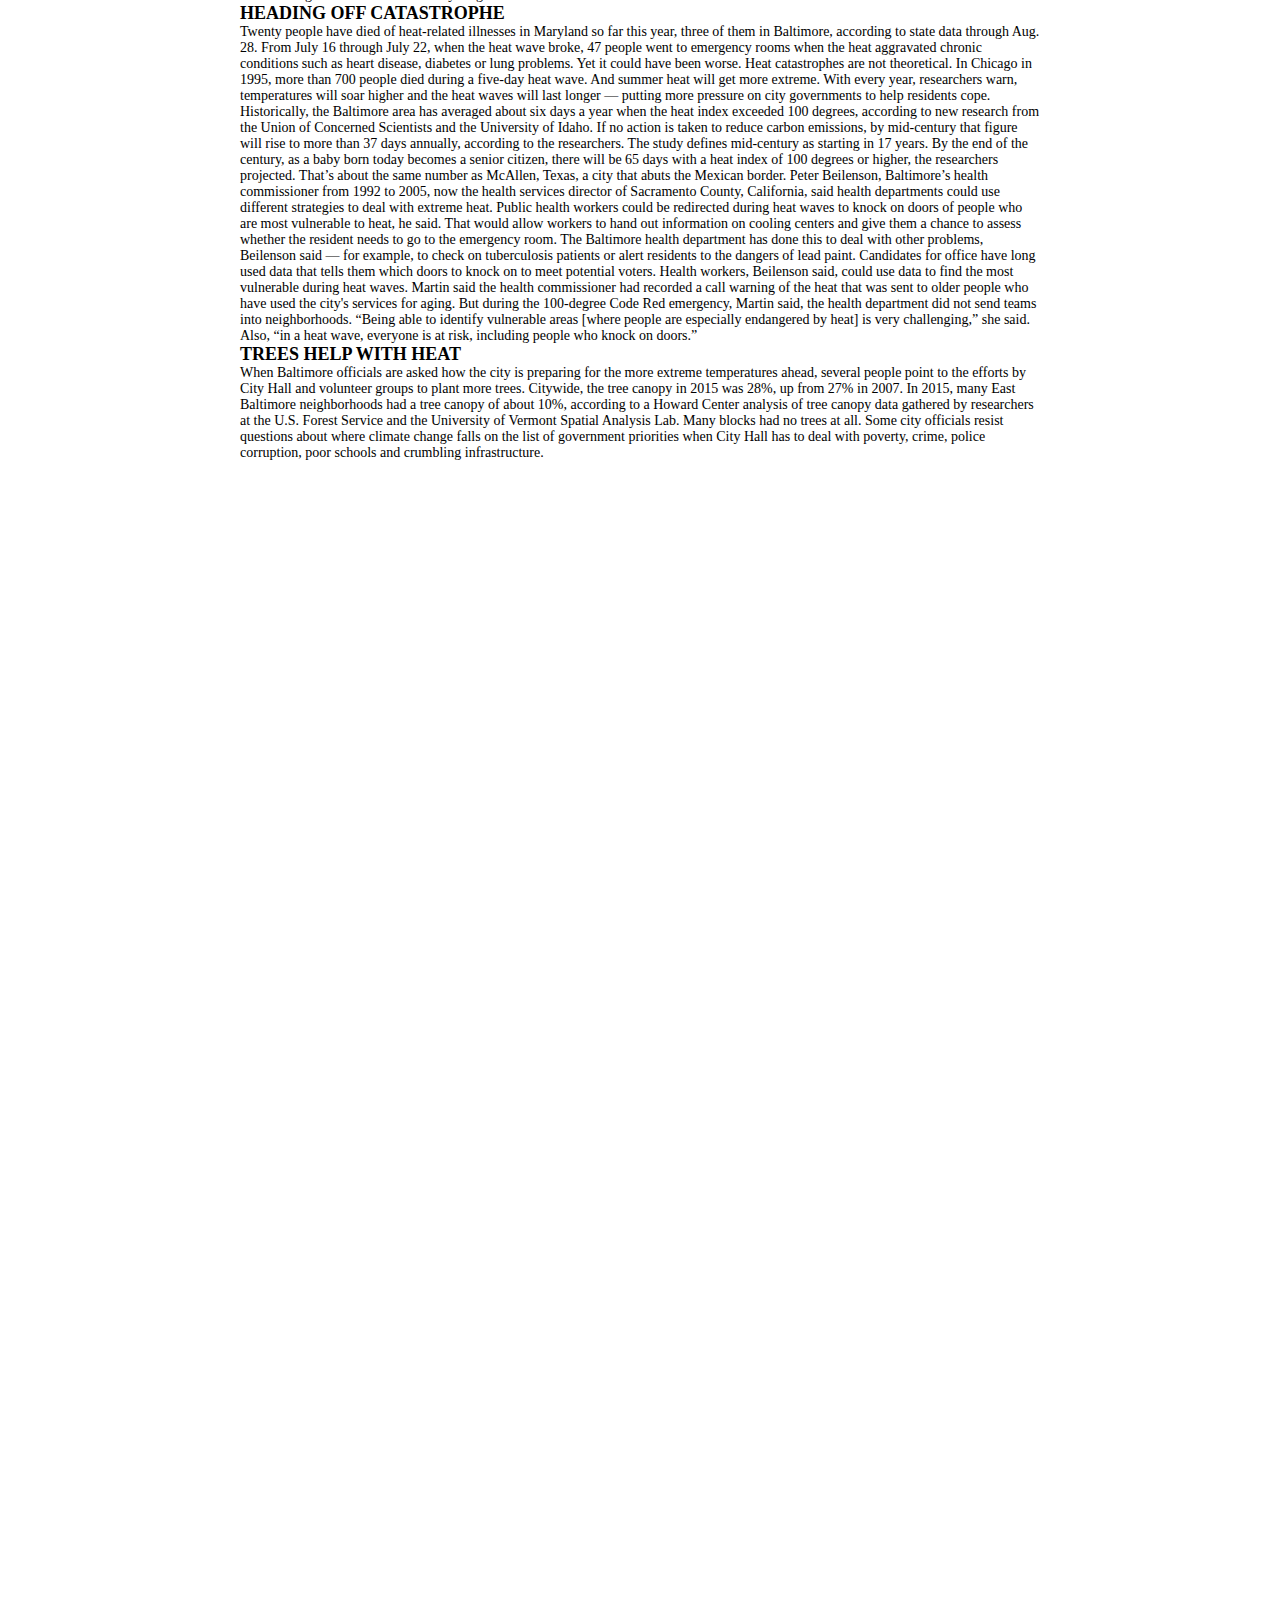
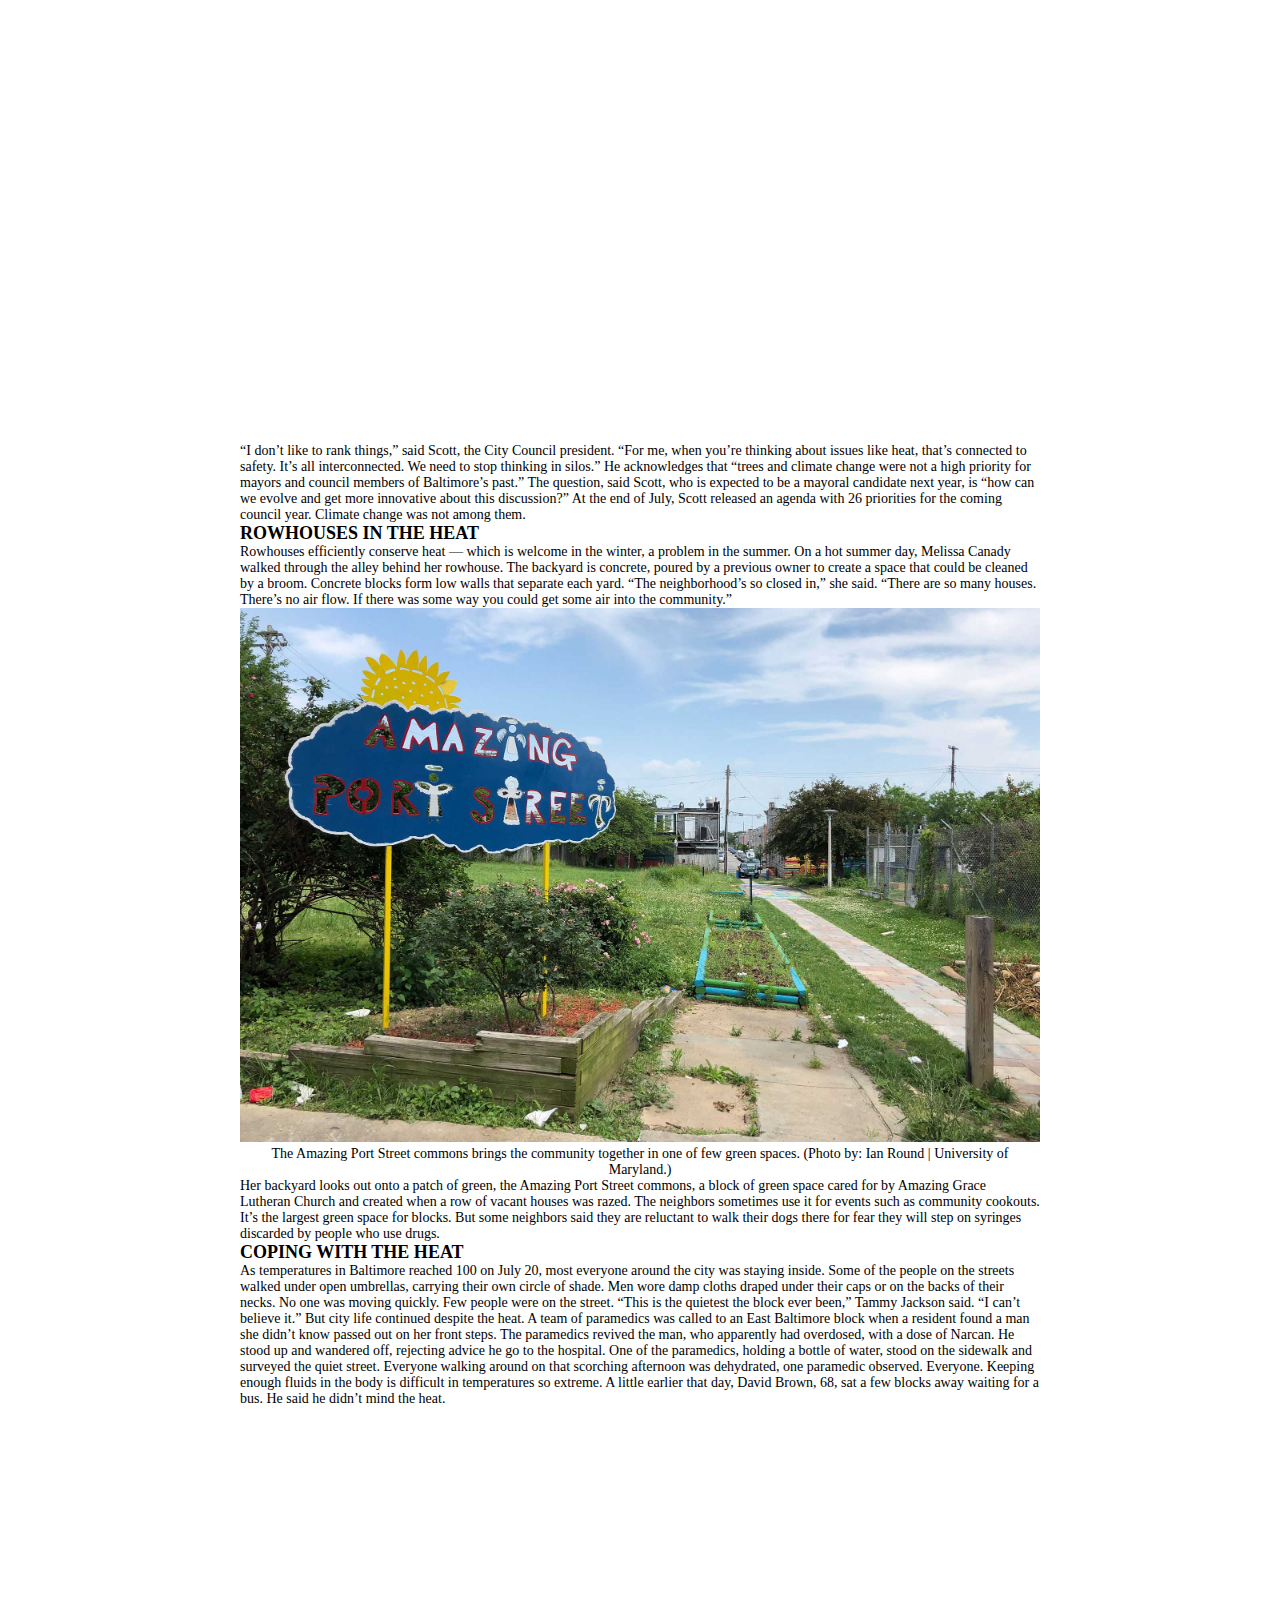
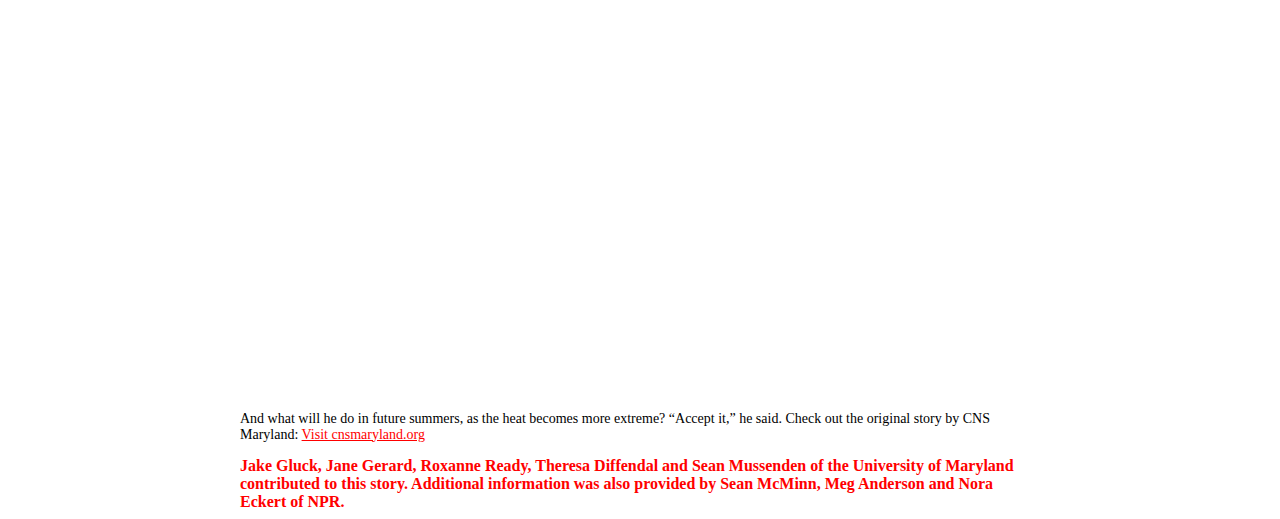
==== commit 9e85c759: "link" ====
--- a/climate-crisis-story/index.html
+++ b/climate-crisis-story/index.html
@@ -238,6 +238,8 @@
   And what will he do in future summers, as the heat becomes more extreme?
   “Accept it,” he said.
 
+  Check out the original story by CNS Maryland: <a href="https://cnsmaryland.org/interactives/summer-2019/code-red/neighborhood-heat-inequality.html#story">Visit cnsmaryland.org</a>
+
 <div class="main">
 
 </div>
--- a/climate-crisis-story/stylesheet.css
+++ b/climate-crisis-story/stylesheet.css
@@ -96,6 +96,22 @@
   transition: 0.5s;
 }
 
+a {
+  color: black;
+}
+
+a:link {
+  color: red;
+}
+
+a:visited {
+  color: blue;
+}
+
+a:hover {
+  color: black;
+}
+
 footer {
   width: 100%;
   font-family: "Times New Roman", "sans-serif";
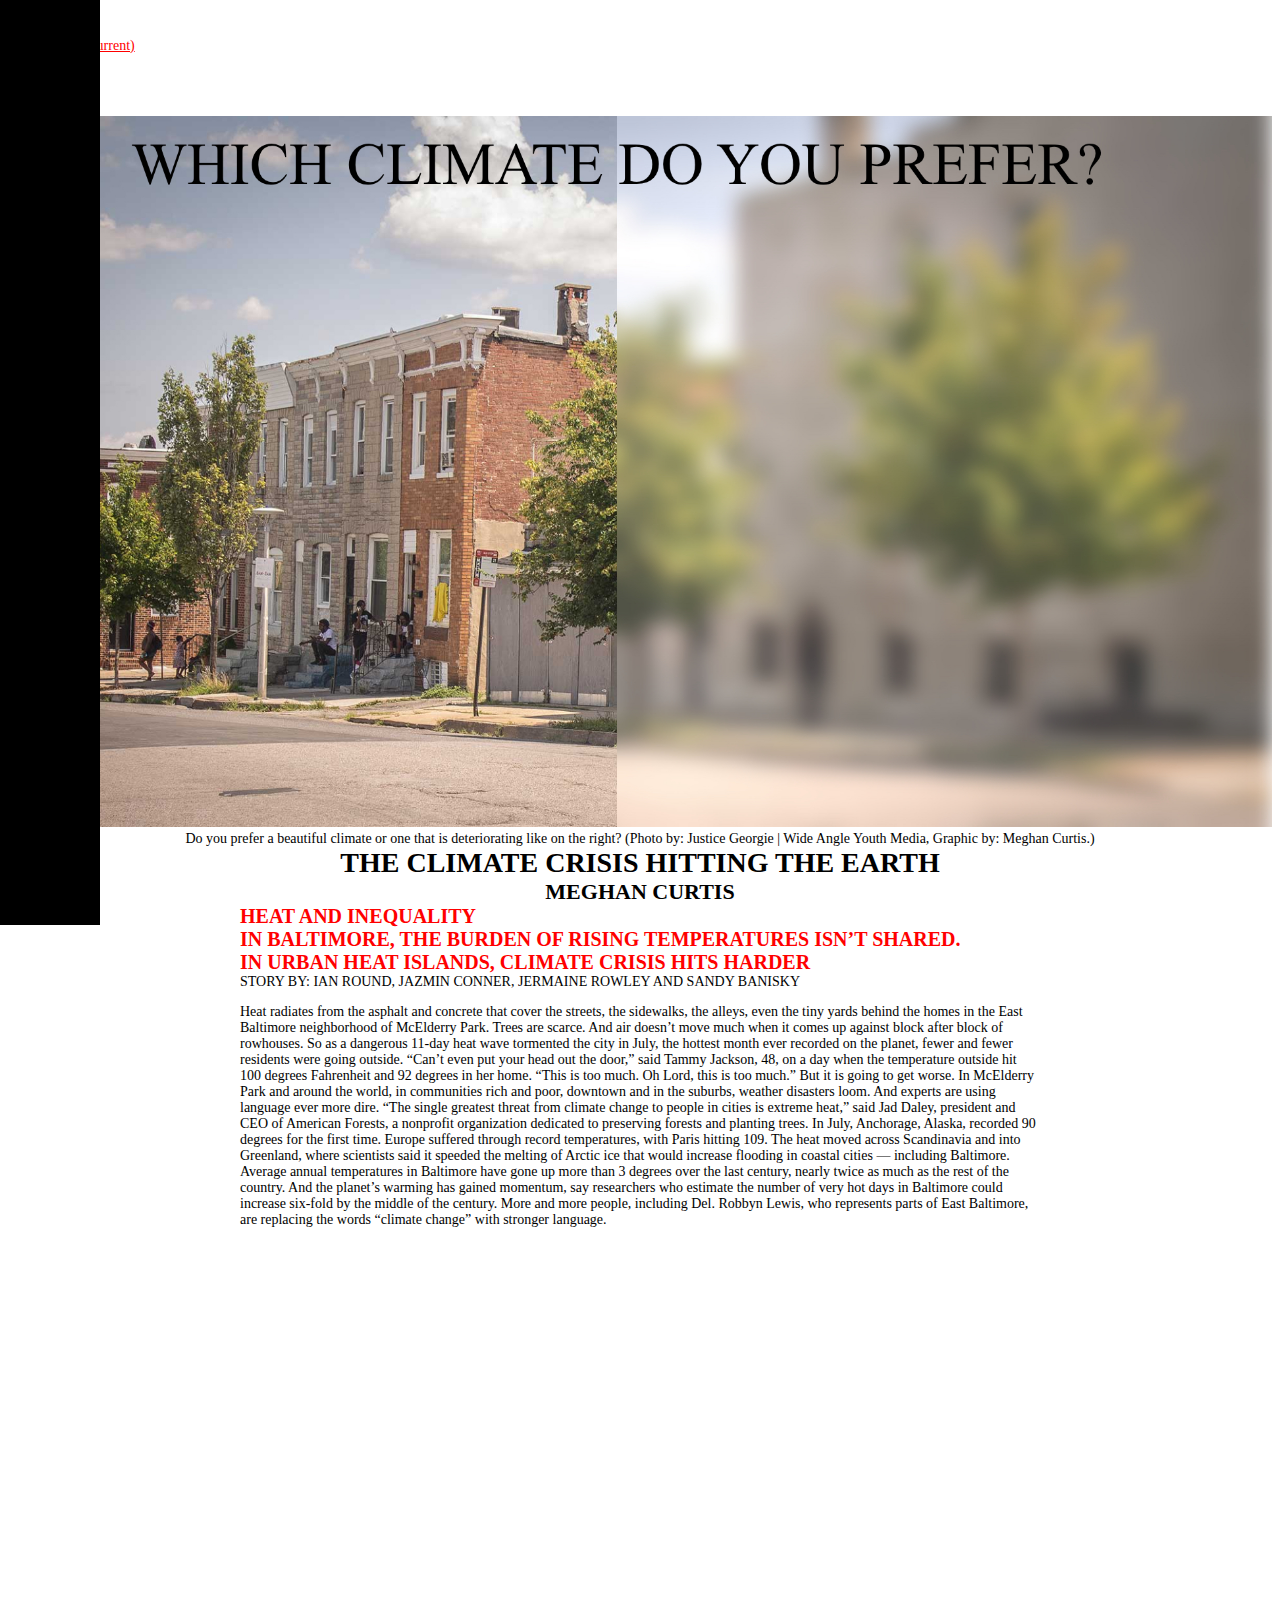
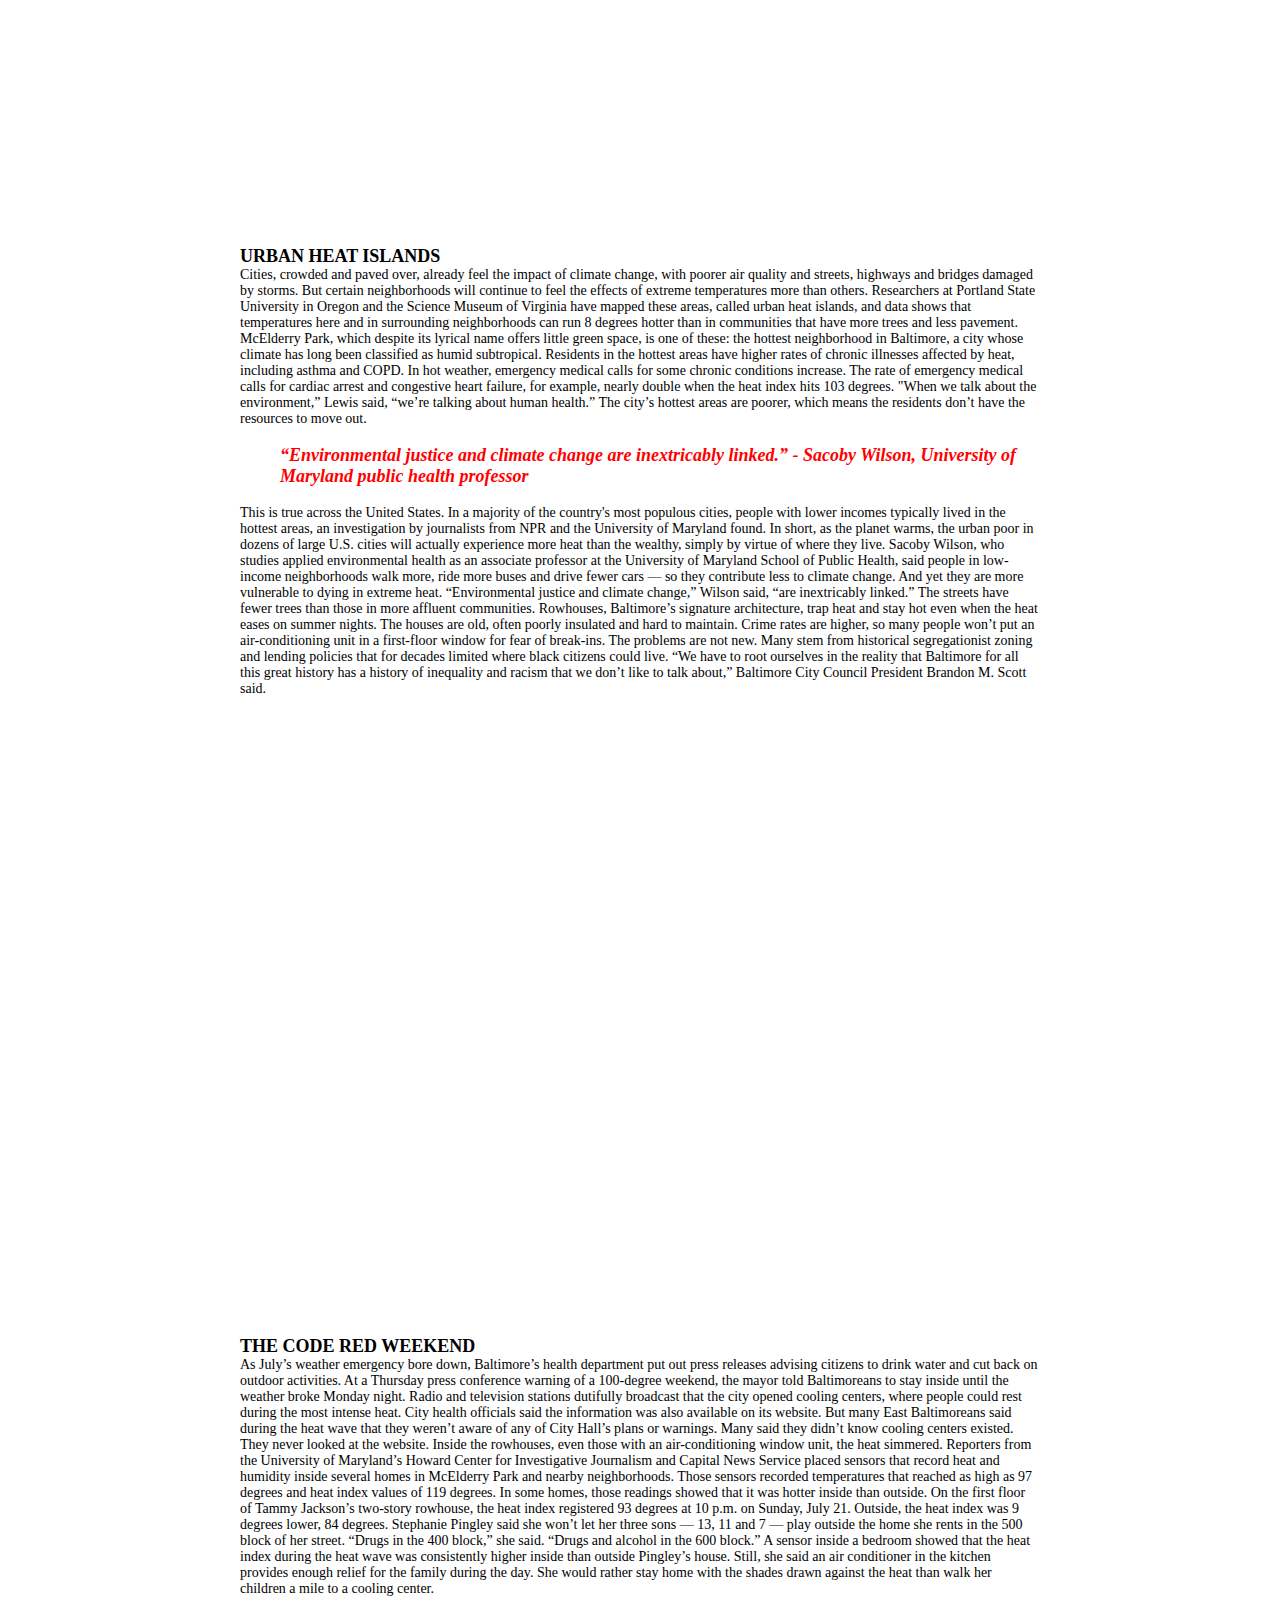
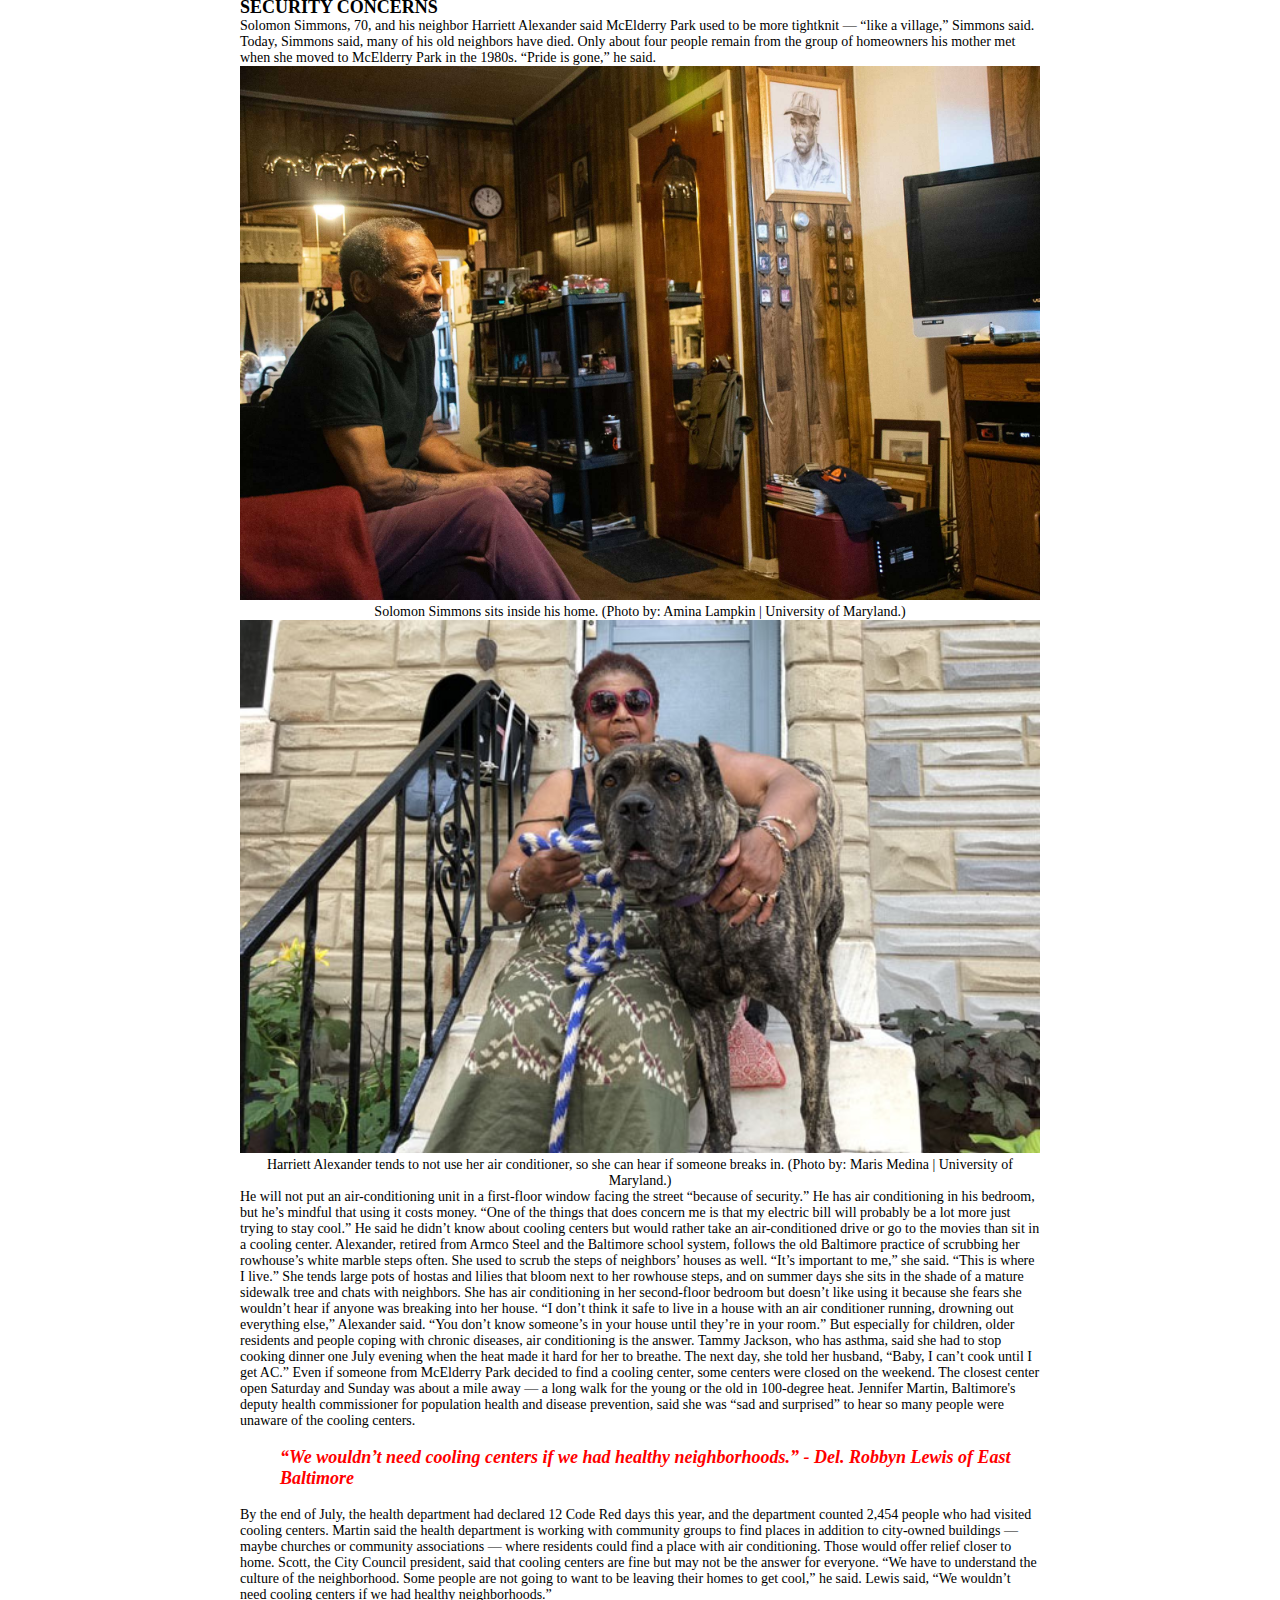
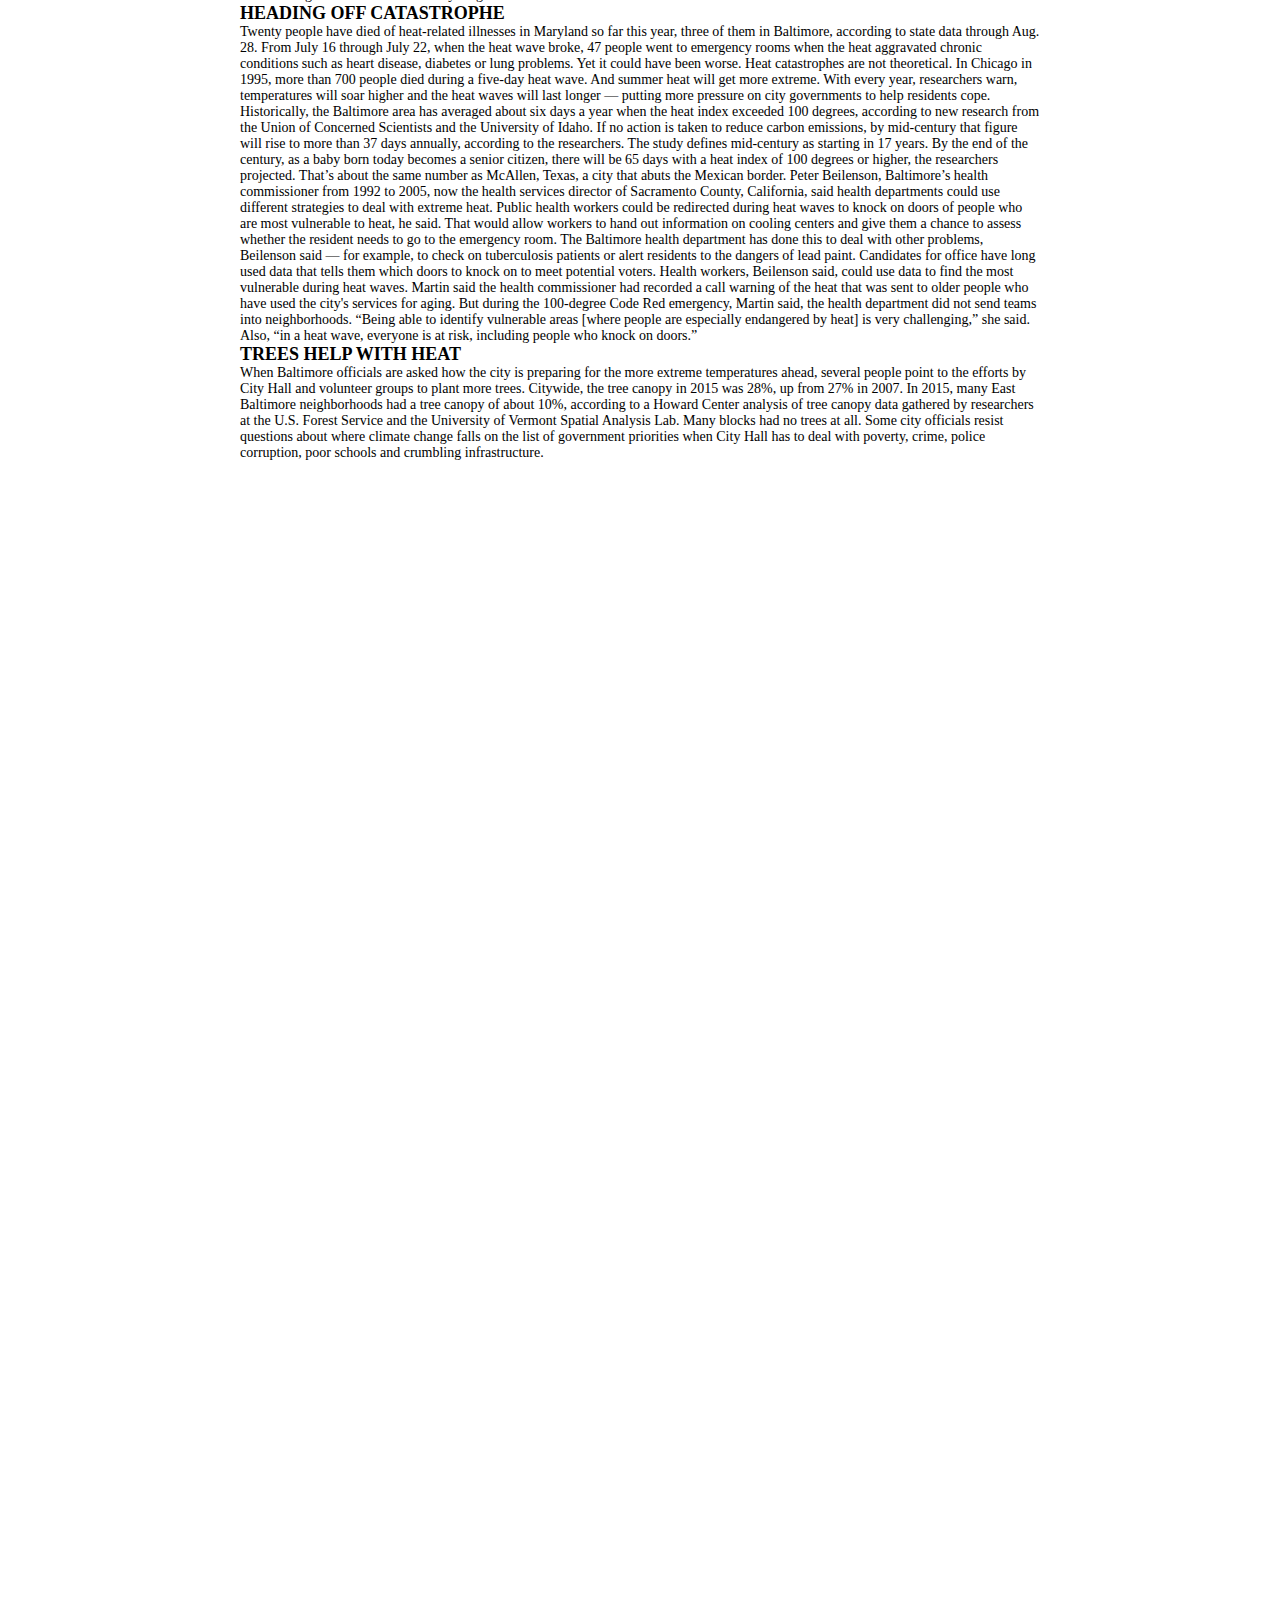
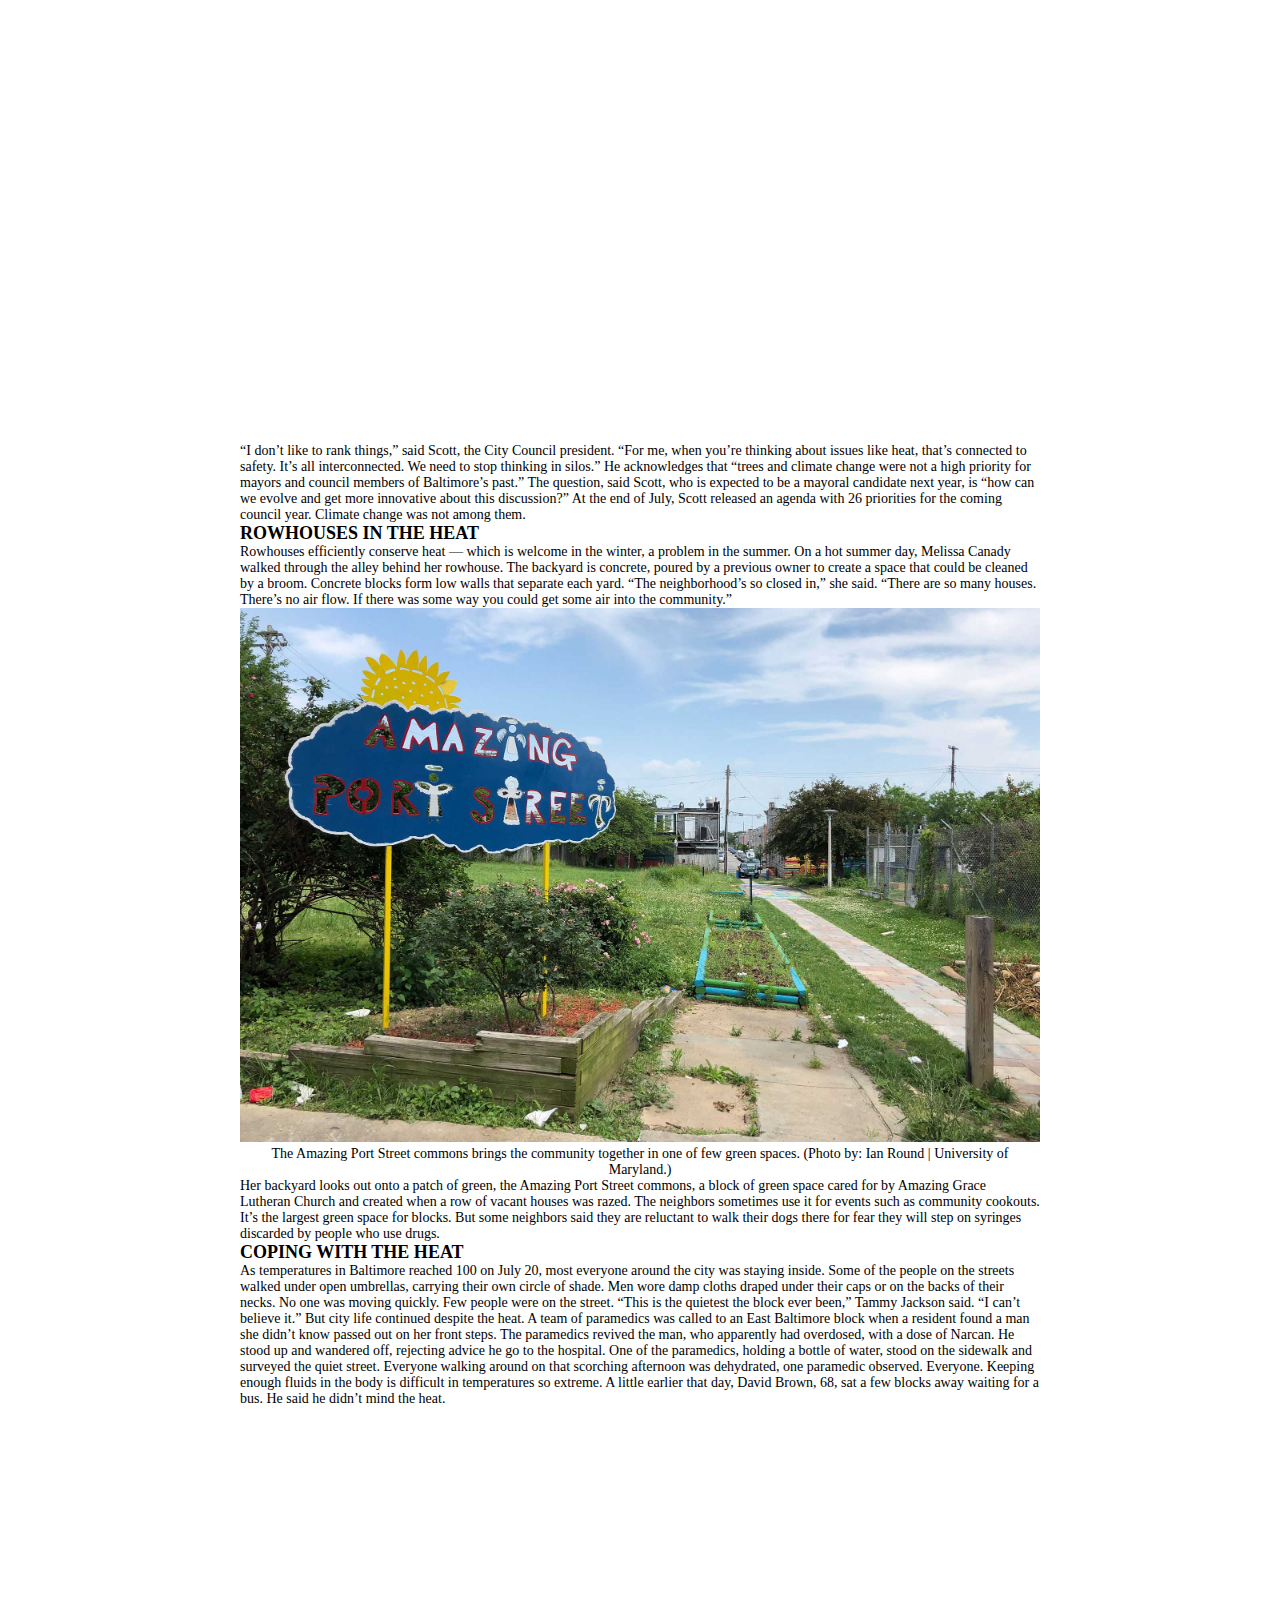
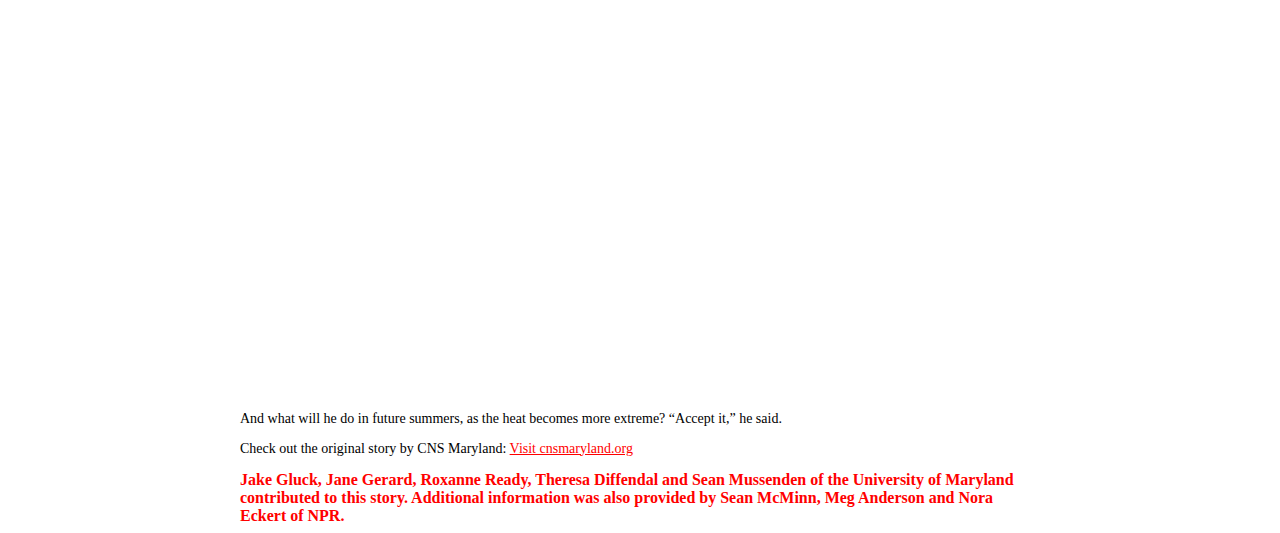
==== commit 5bbafcc6: "scrollbar & link" ====
--- a/climate-crisis-story/index.html
+++ b/climate-crisis-story/index.html
@@ -238,7 +238,7 @@
   And what will he do in future summers, as the heat becomes more extreme?
   “Accept it,” he said.
 
-  Check out the original story by CNS Maryland: <a href="https://cnsmaryland.org/interactives/summer-2019/code-red/neighborhood-heat-inequality.html#story">Visit cnsmaryland.org</a>
+  <p>Check out the original story by CNS Maryland: <a href="https://cnsmaryland.org/interactives/summer-2019/code-red/neighborhood-heat-inequality.html#story">Visit cnsmaryland.org</a> </p>
 
 <div class="main">
 
--- a/climate-crisis-story/stylesheet.css
+++ b/climate-crisis-story/stylesheet.css
@@ -85,12 +85,12 @@
 
 .sidenav {
   height: 100%;
-  width: 150px;
+  width: 100px;
   position: fixed;
   z-index: 1;
   top: 0;
   left: 0;
-  background-color: red;
+  background-color: black;
   overflow-x: hidden;
   padding-top: 25px;
   transition: 0.5s;
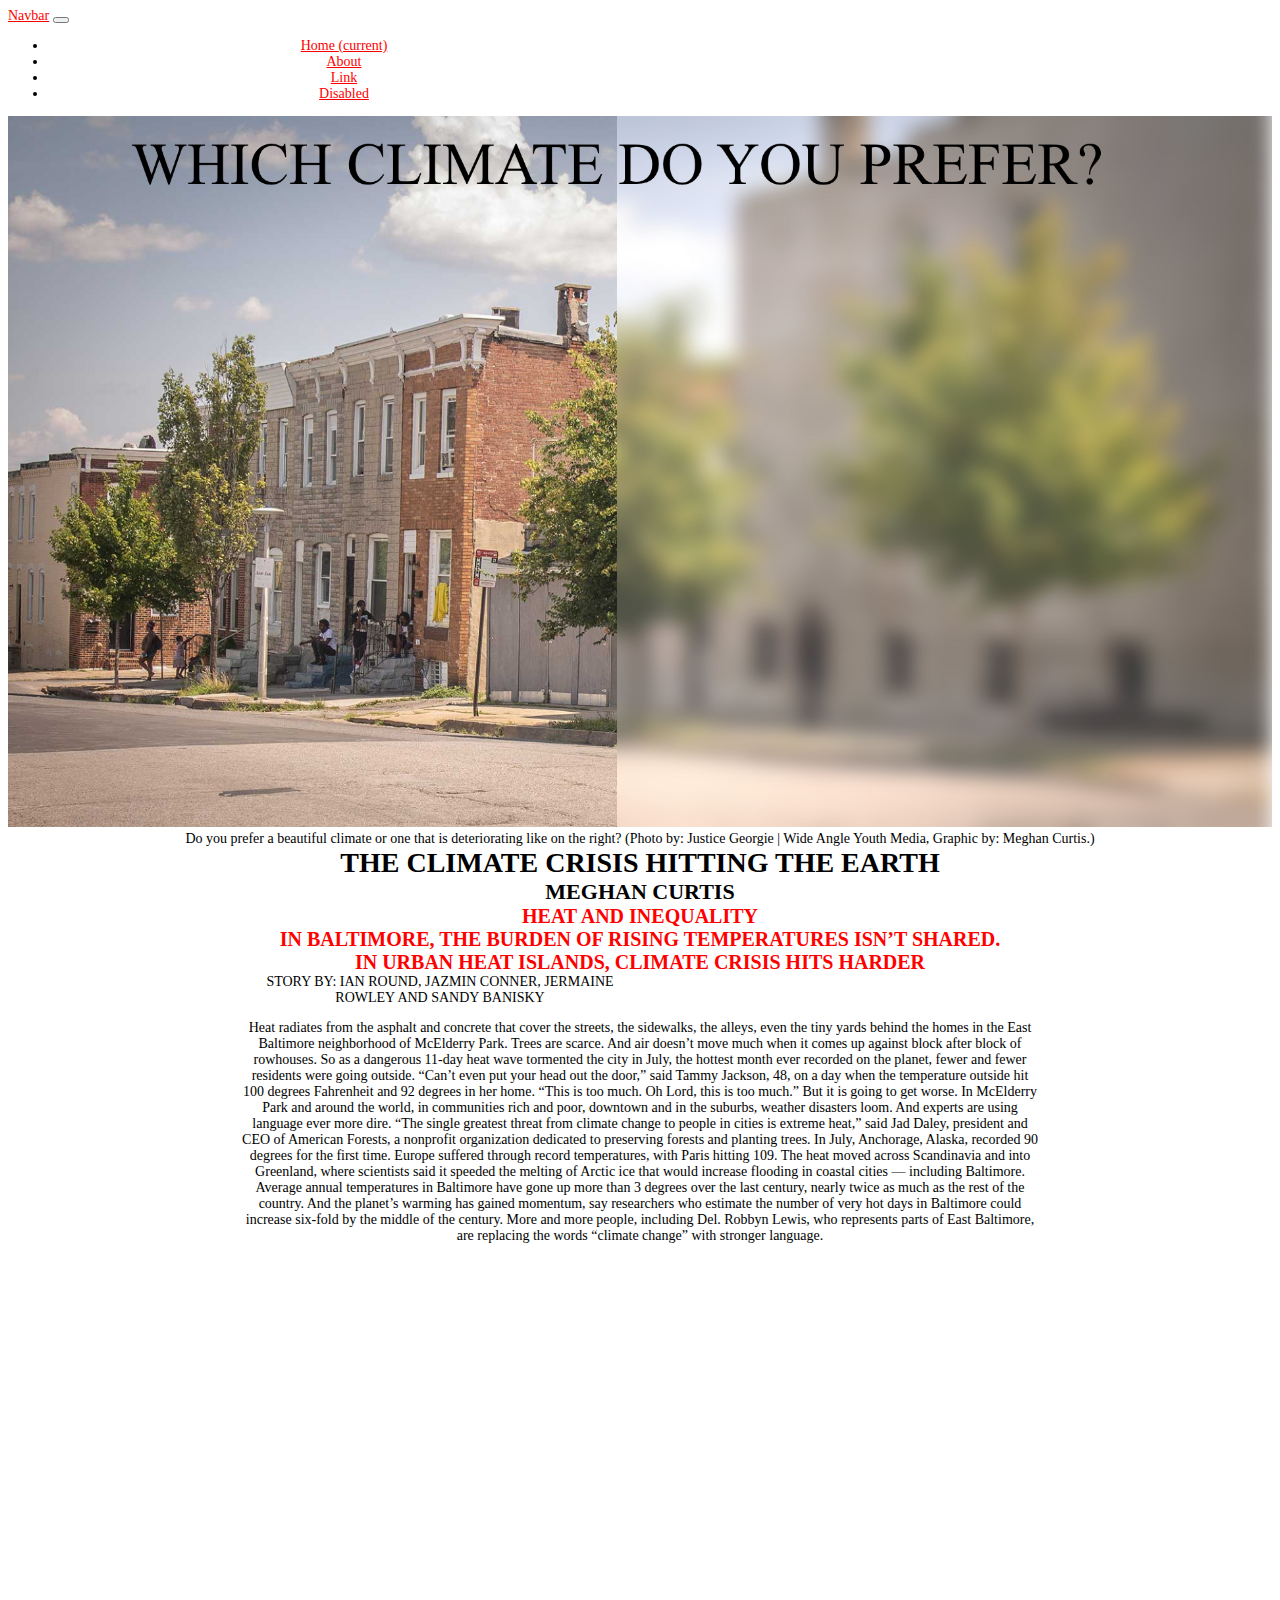
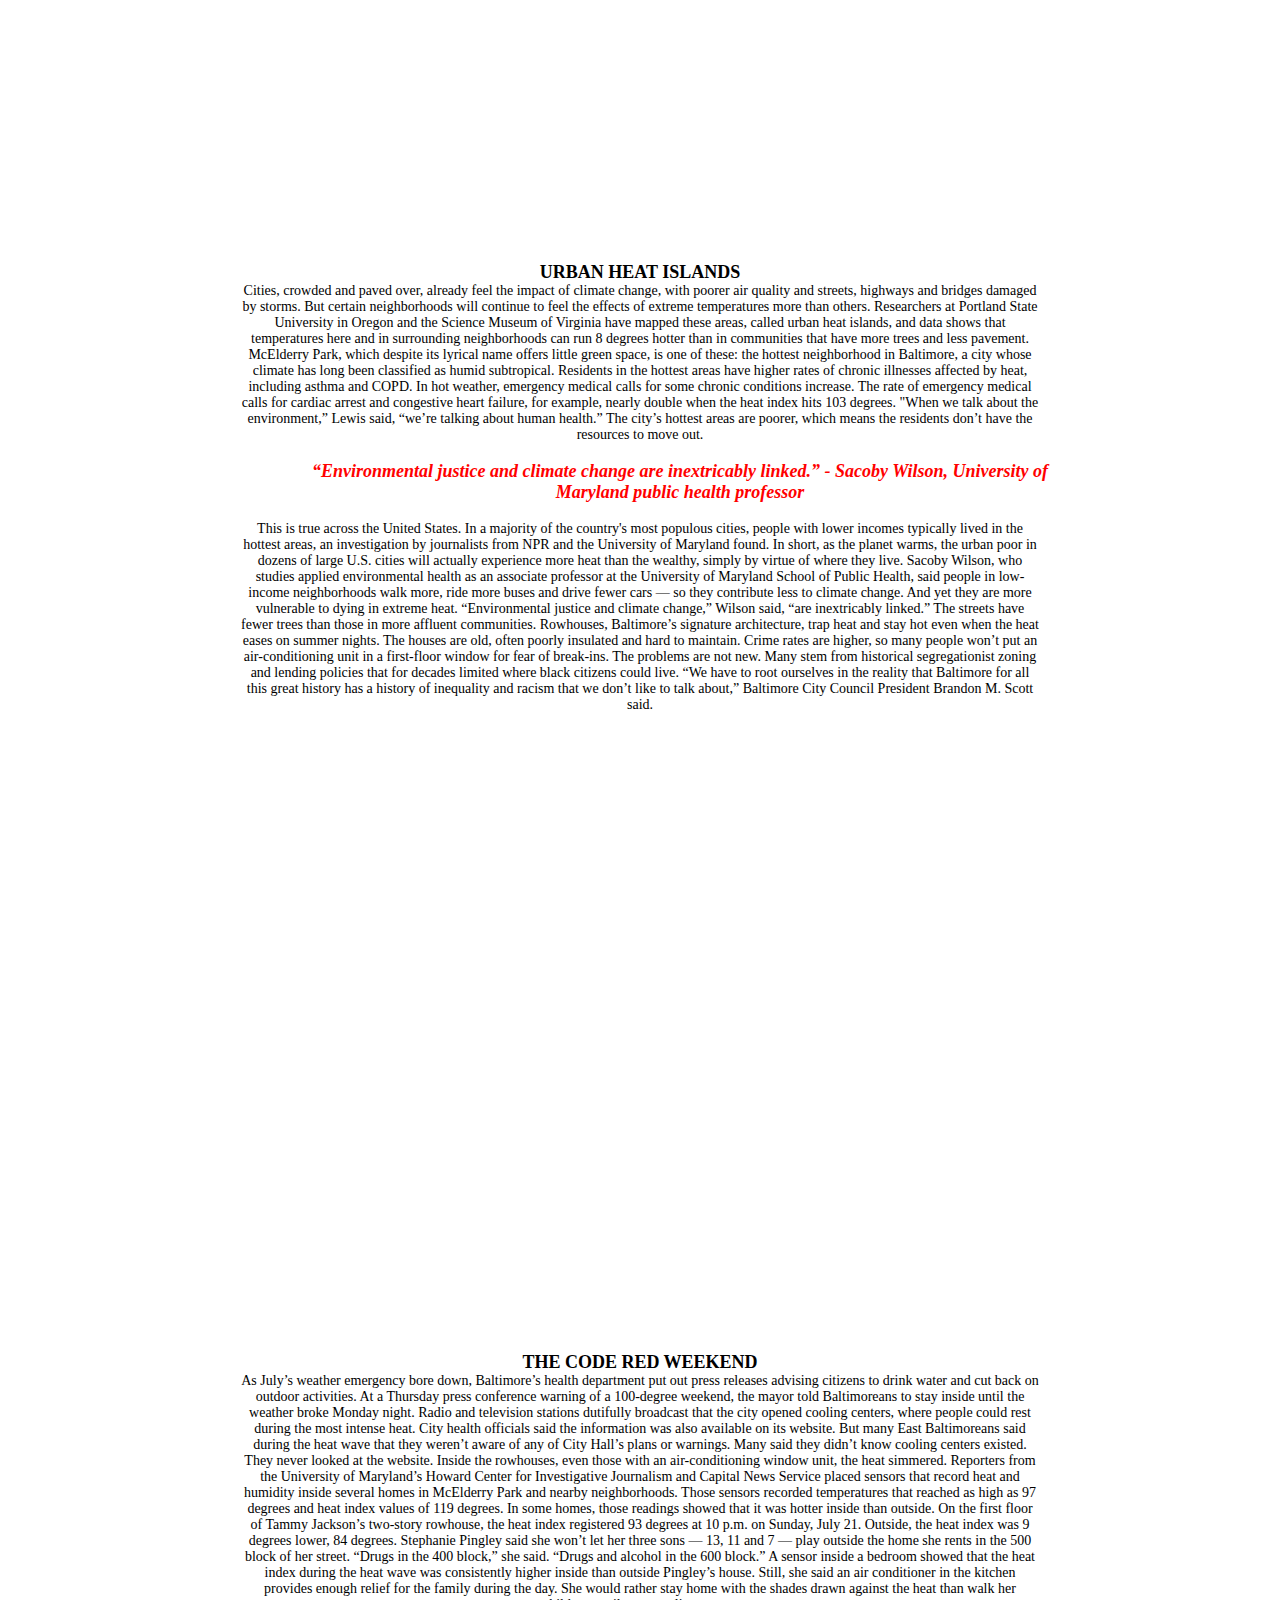
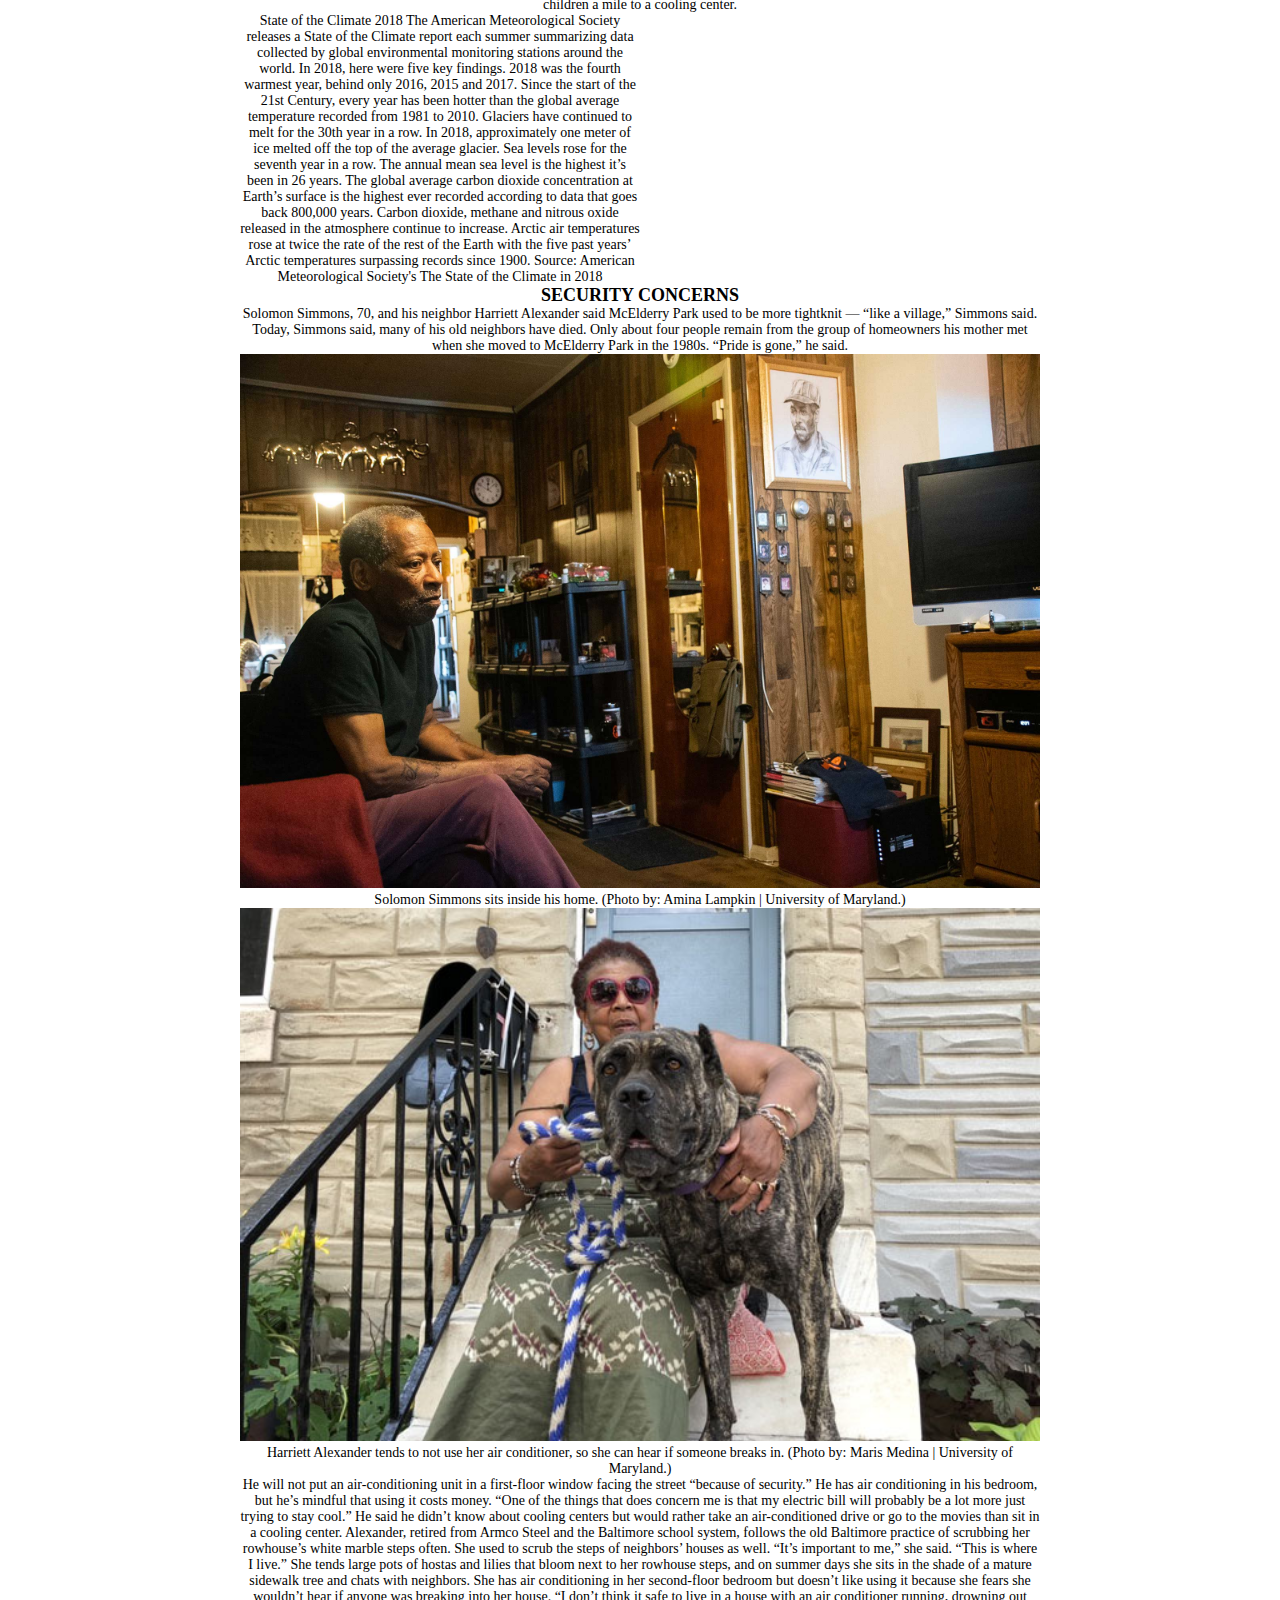
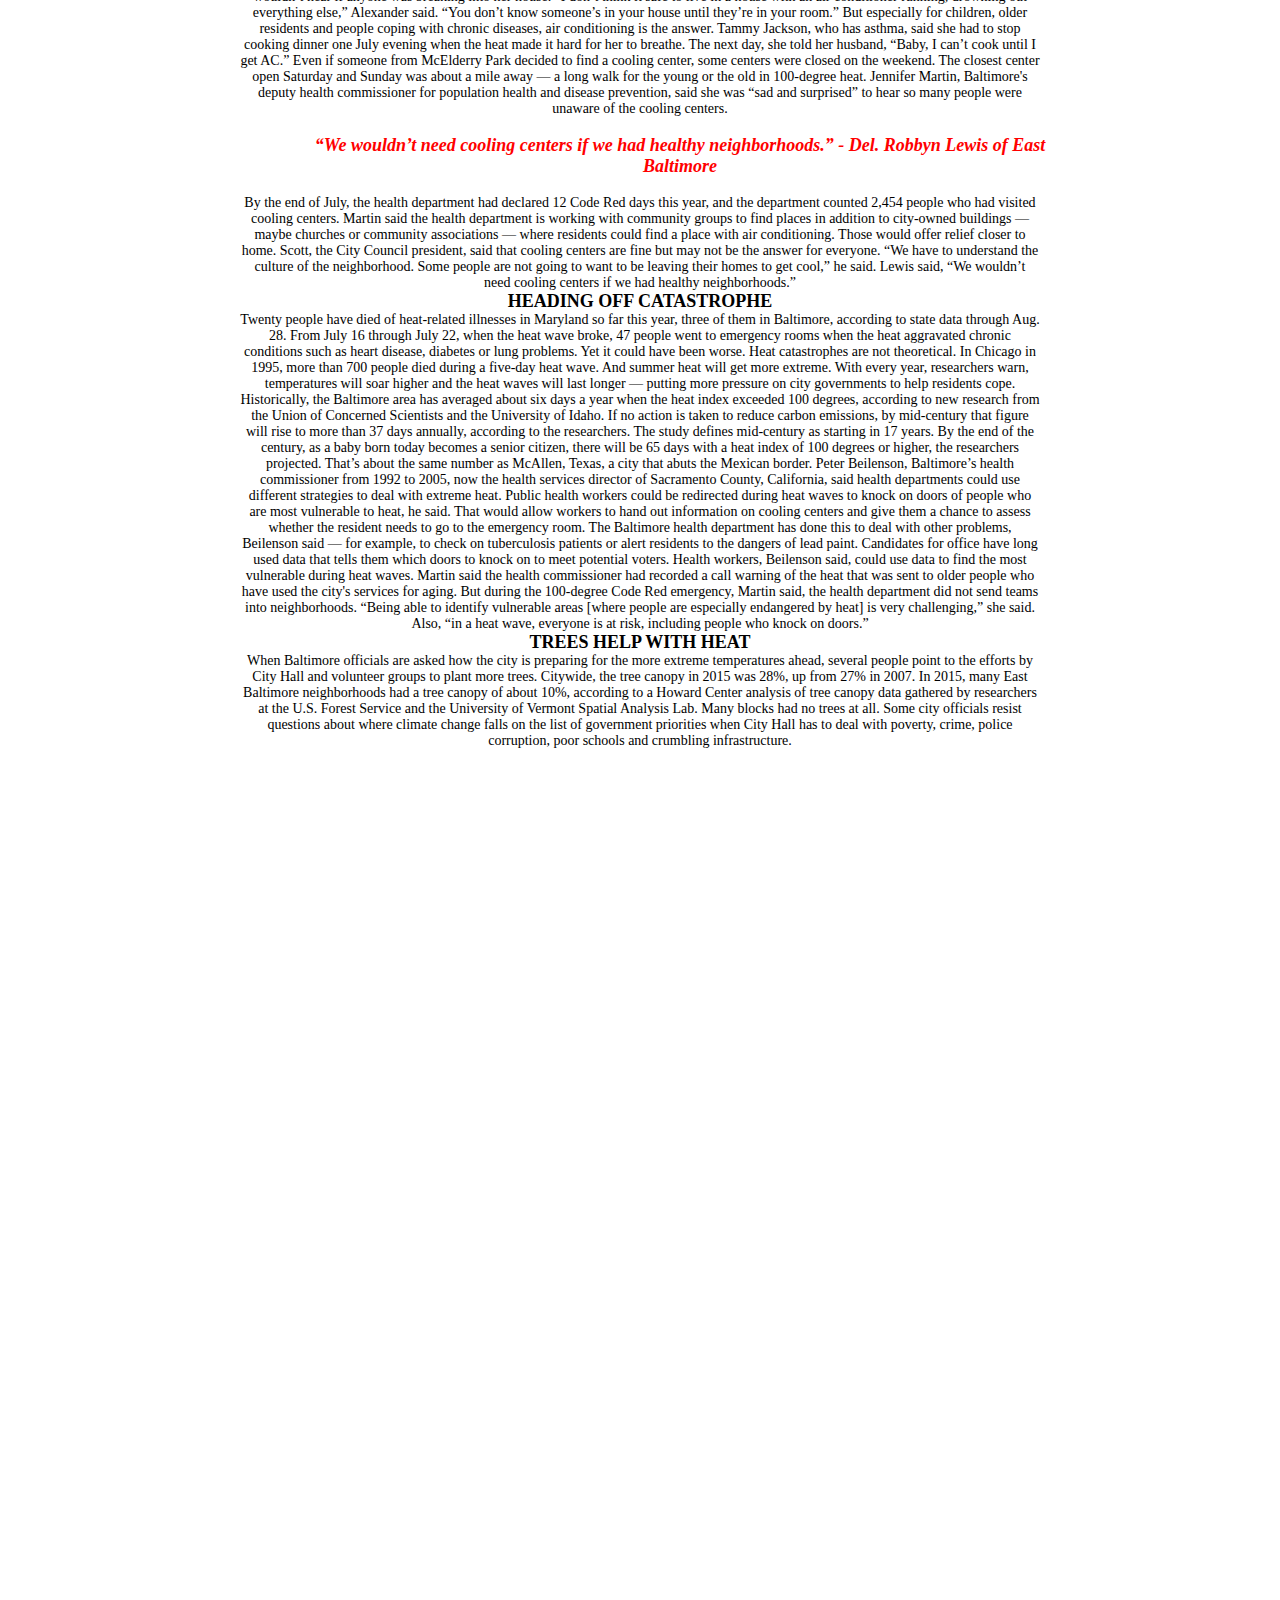
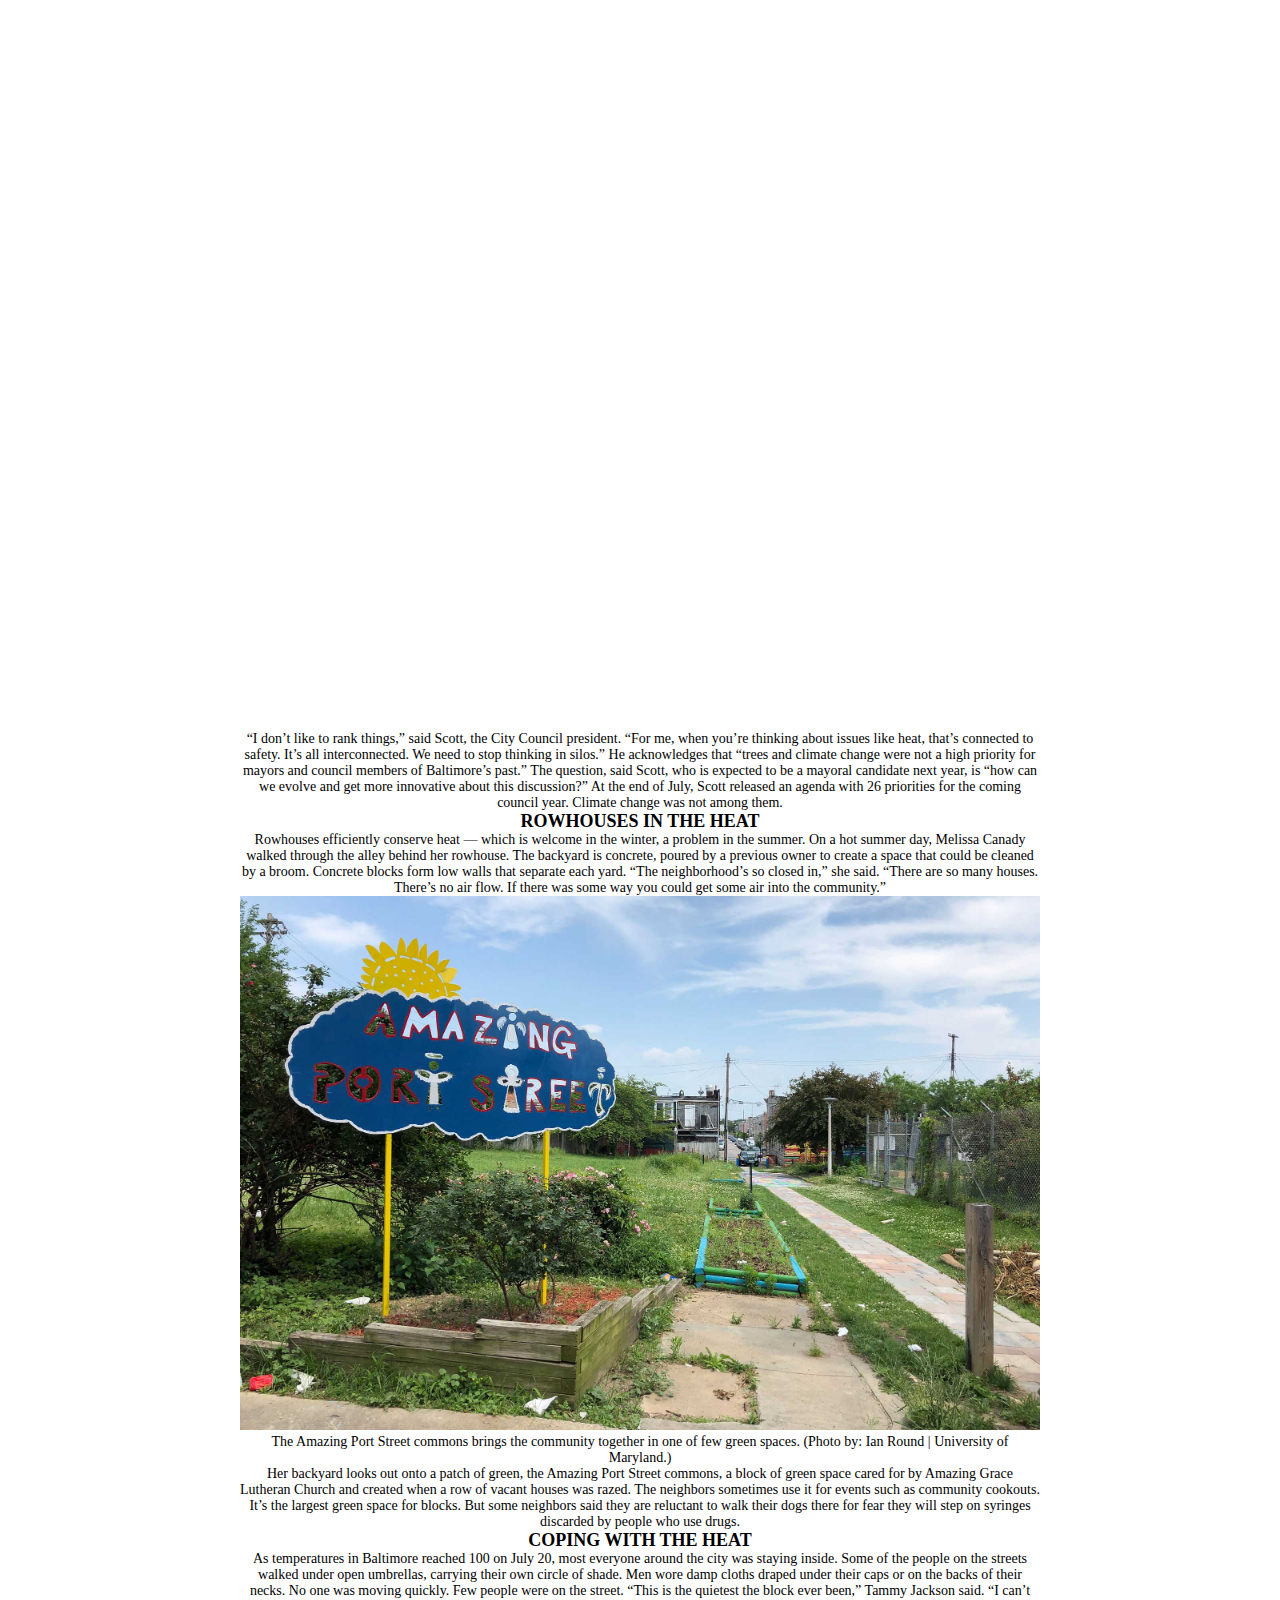
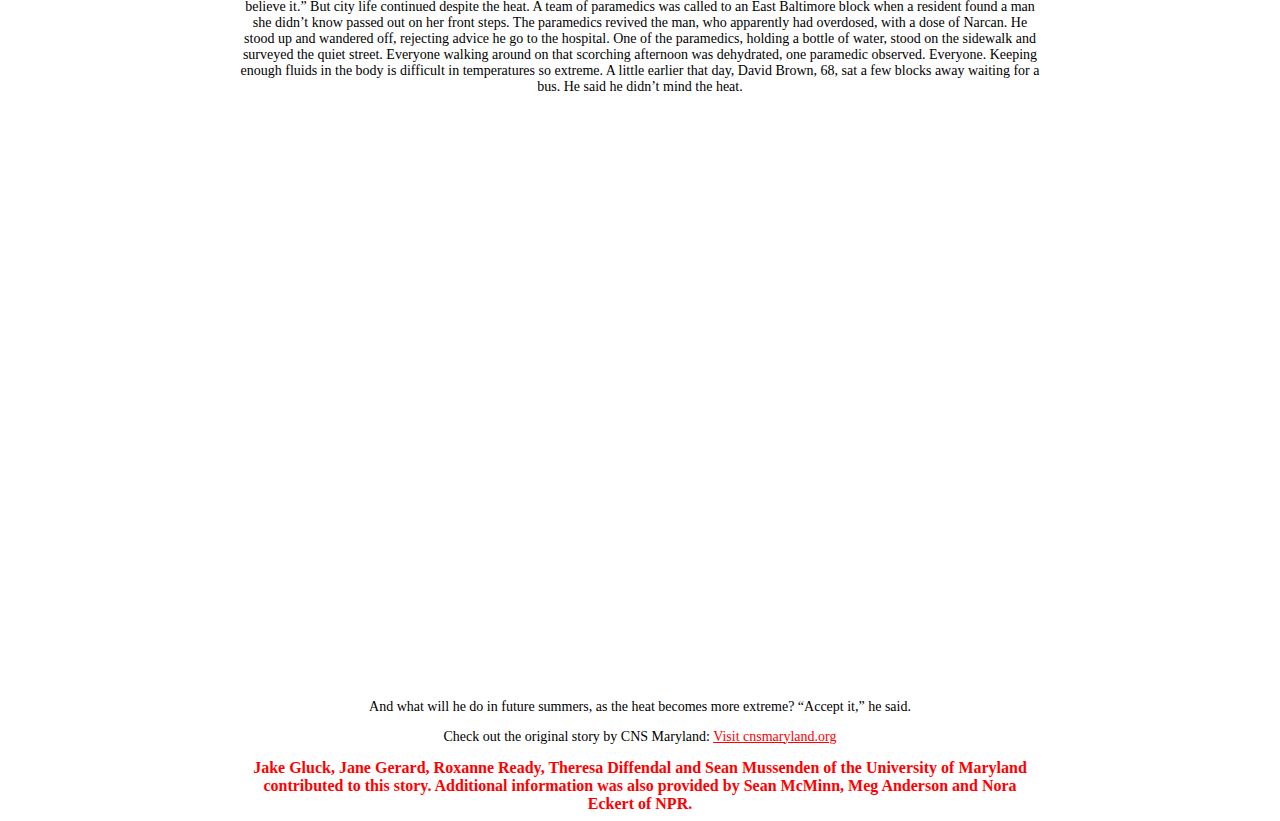
==== commit c740da5b: "box" ====
--- a/climate-crisis-story/index.html
+++ b/climate-crisis-story/index.html
@@ -121,8 +121,7 @@
   A sensor inside a bedroom showed that the heat index during the heat wave was consistently higher inside than outside Pingley’s house.
   Still, she said an air conditioner in the kitchen provides enough relief for the family during the day. She would rather stay home with the shades drawn against the heat than walk her children a mile to a cooling center.
 
-  <!--Side Navigation -->
-  <div class="sidenav">
+<div>
     State of the Climate 2018
 
     The American Meteorological Society releases a State of the Climate report each summer summarizing data collected by global environmental monitoring stations around the world. In 2018, here were five key findings.
--- a/climate-crisis-story/stylesheet.css
+++ b/climate-crisis-story/stylesheet.css
@@ -67,6 +67,13 @@
   font-size: 14px;
 }
 
+div {
+  box-sizing: border-box;
+  width: 50%;
+  border: 10 px solid red;
+  text-align: center;
+}
+
 figcaption {
   font-family: "Times New Roman", "sans-serif";
   text-align: center;
@@ -81,19 +88,6 @@
   color: red;
   font-weight: bold;
   font-style: italic;
-}
-
-.sidenav {
-  height: 100%;
-  width: 100px;
-  position: fixed;
-  z-index: 1;
-  top: 0;
-  left: 0;
-  background-color: black;
-  overflow-x: hidden;
-  padding-top: 25px;
-  transition: 0.5s;
 }
 
 a {
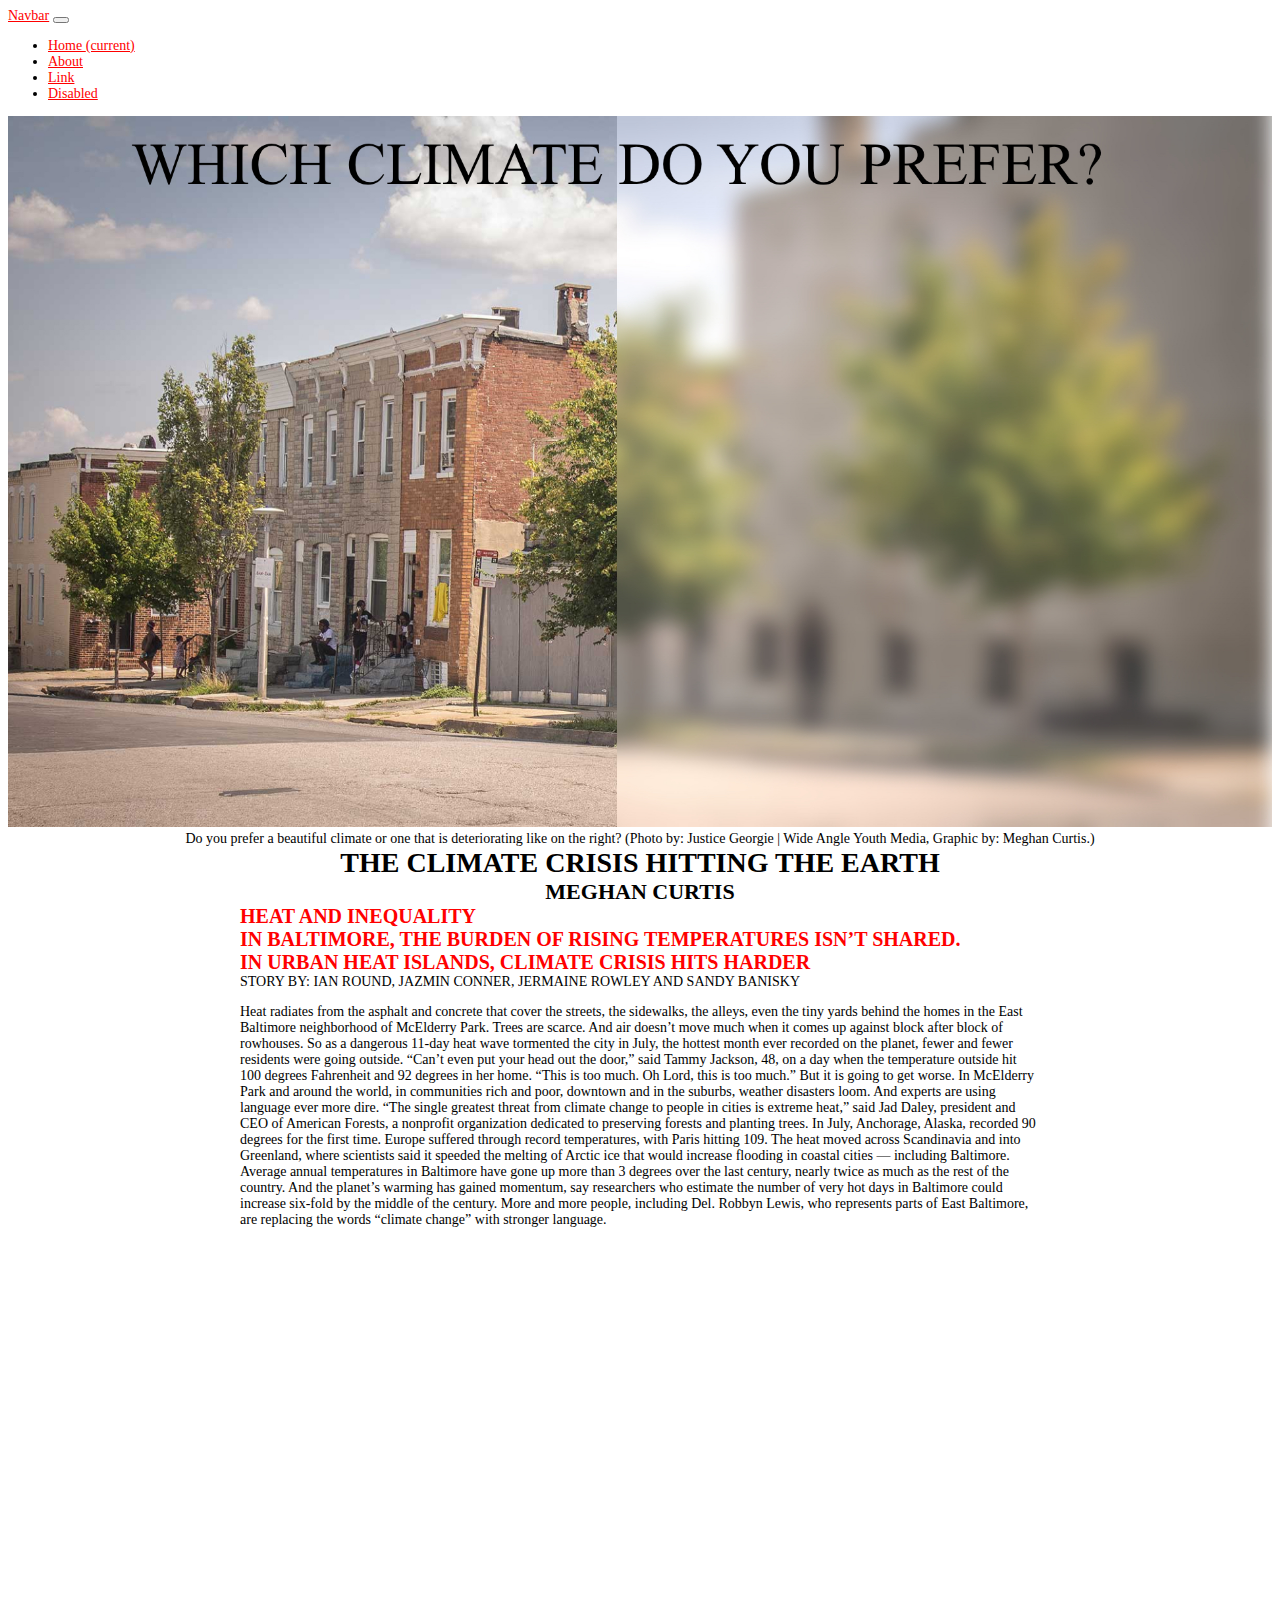
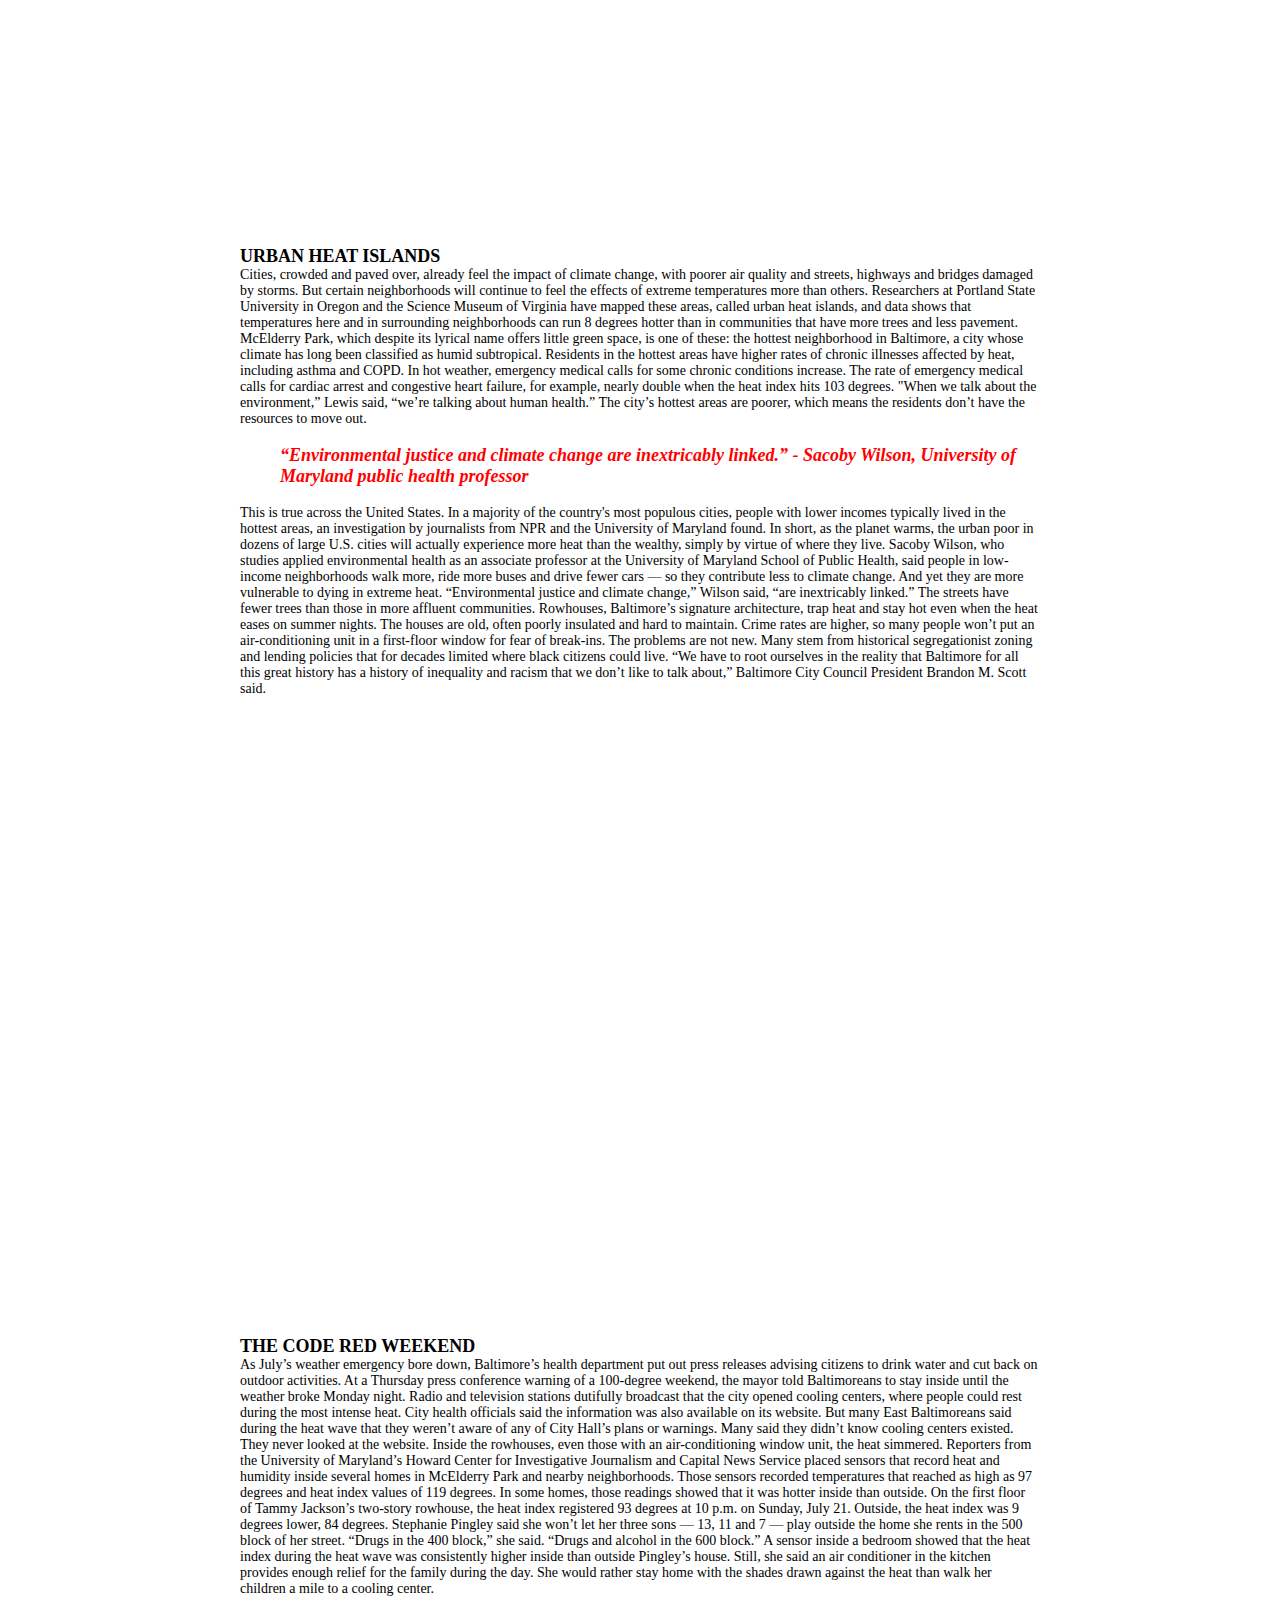
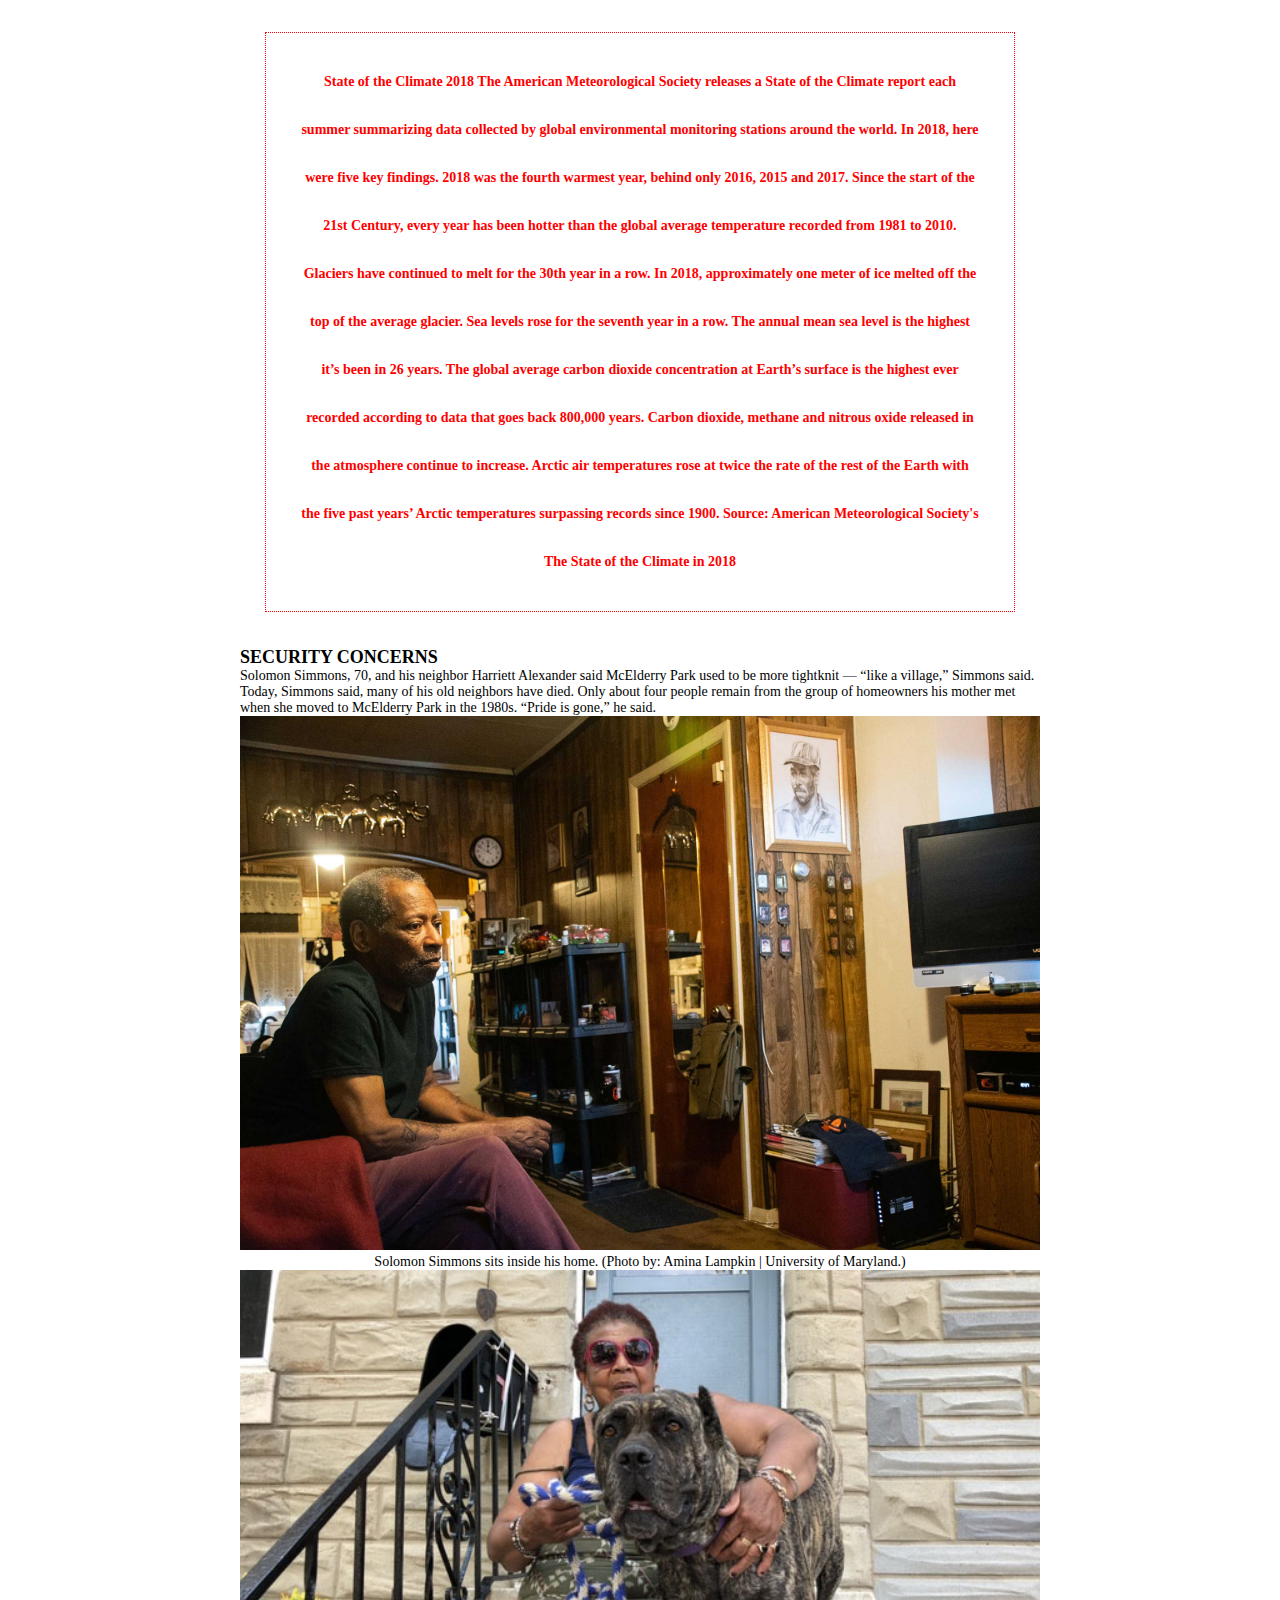
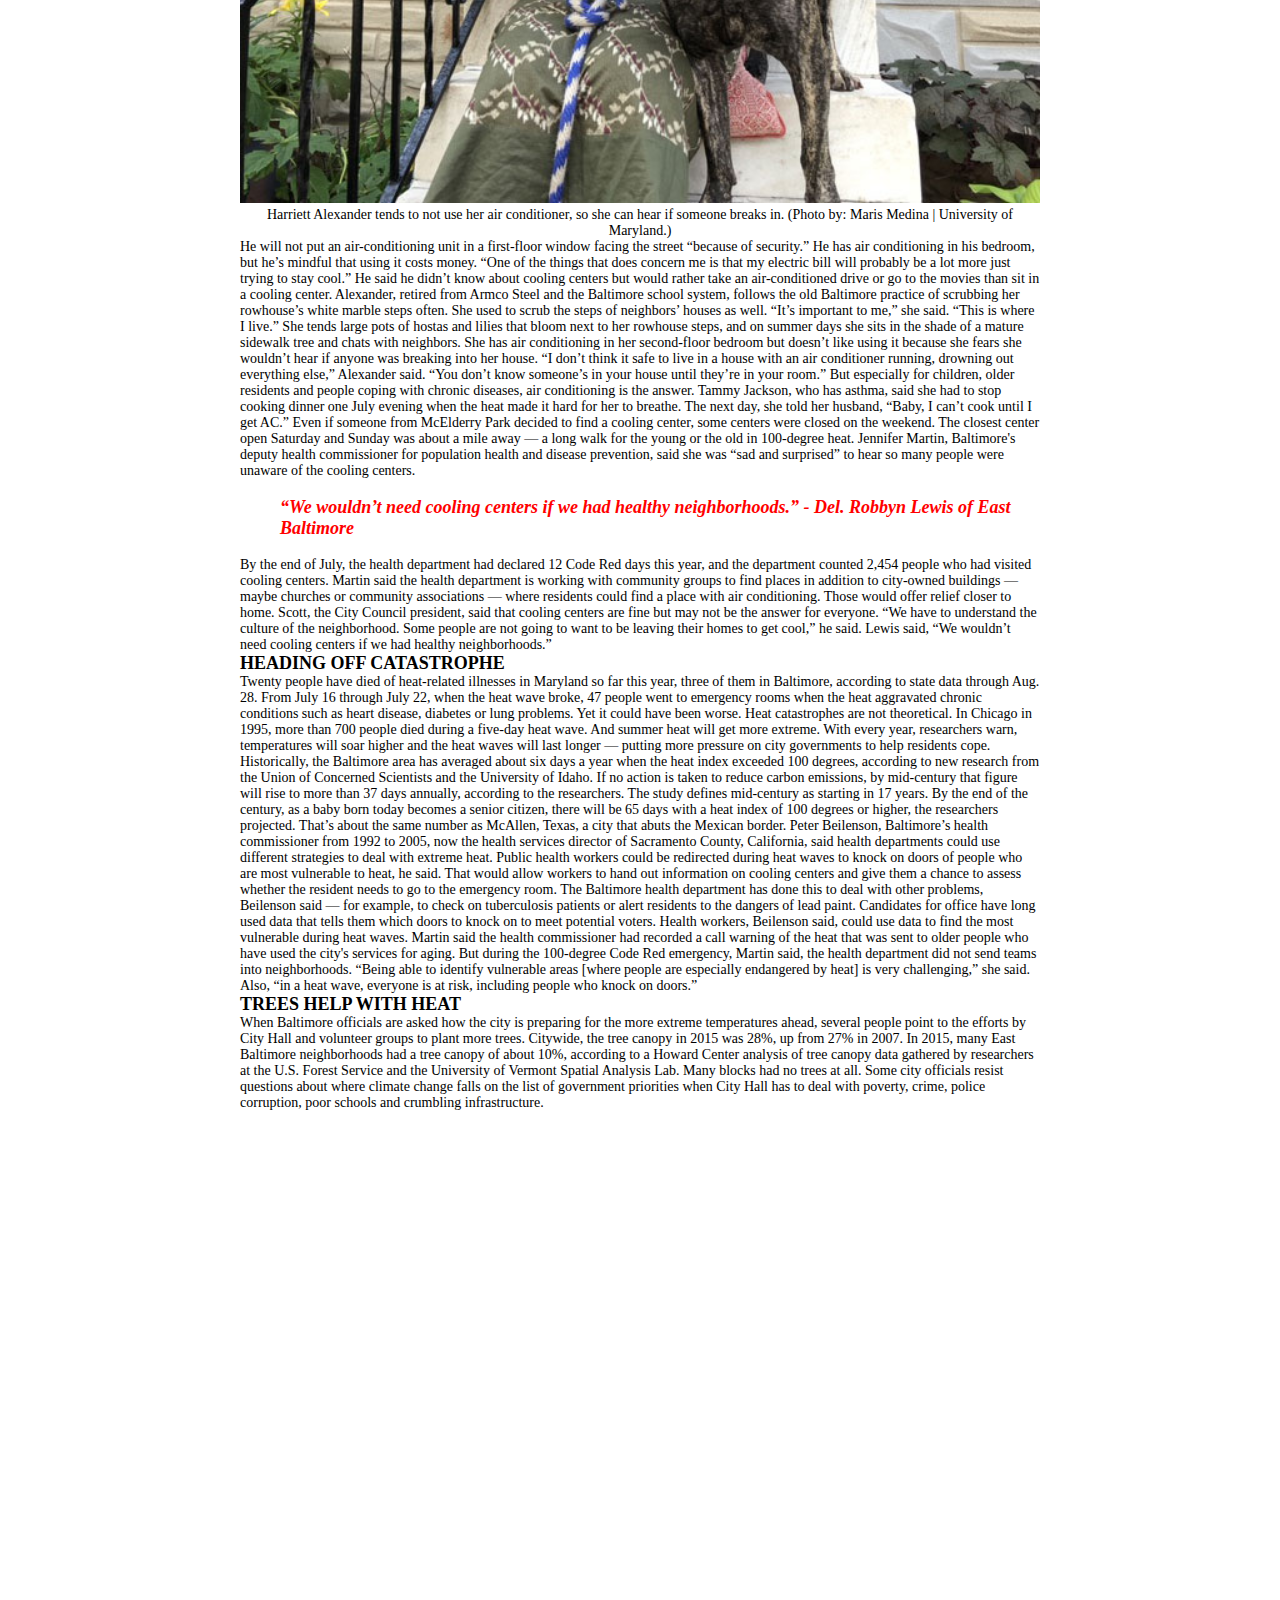
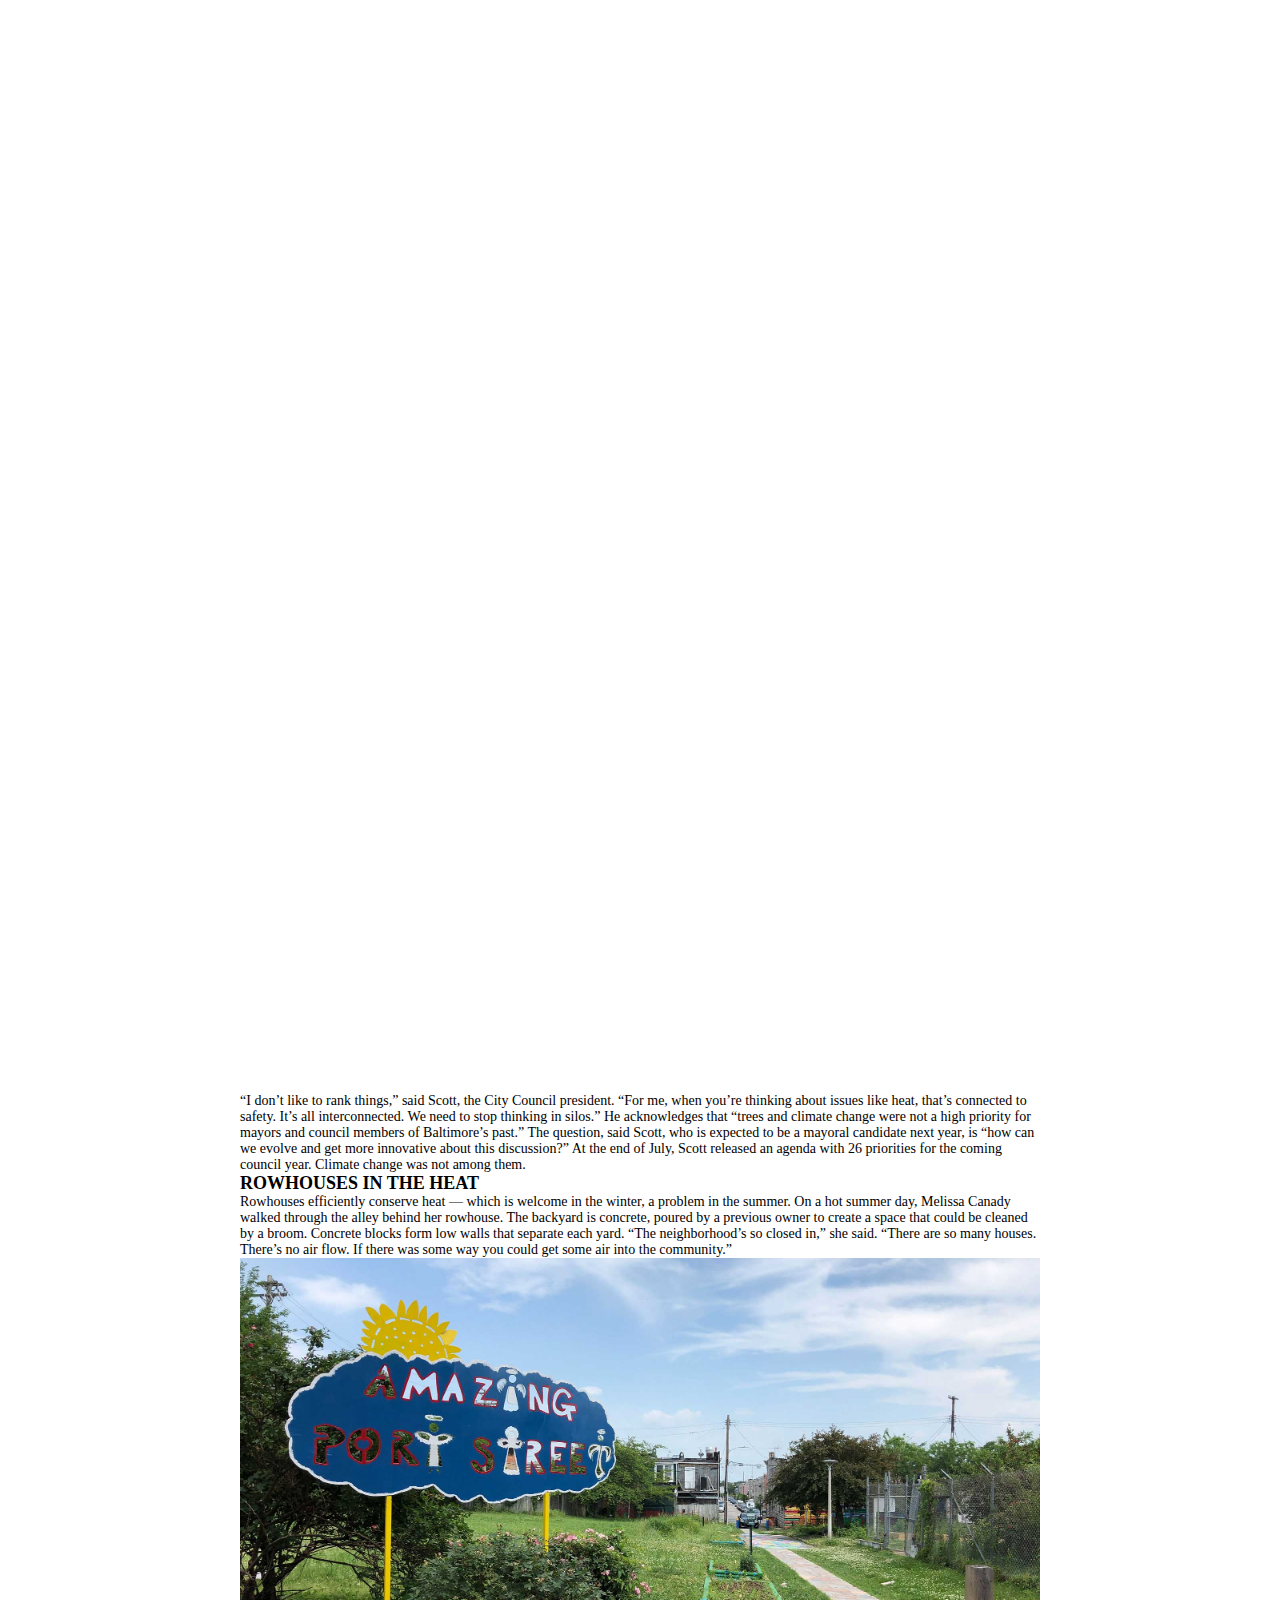
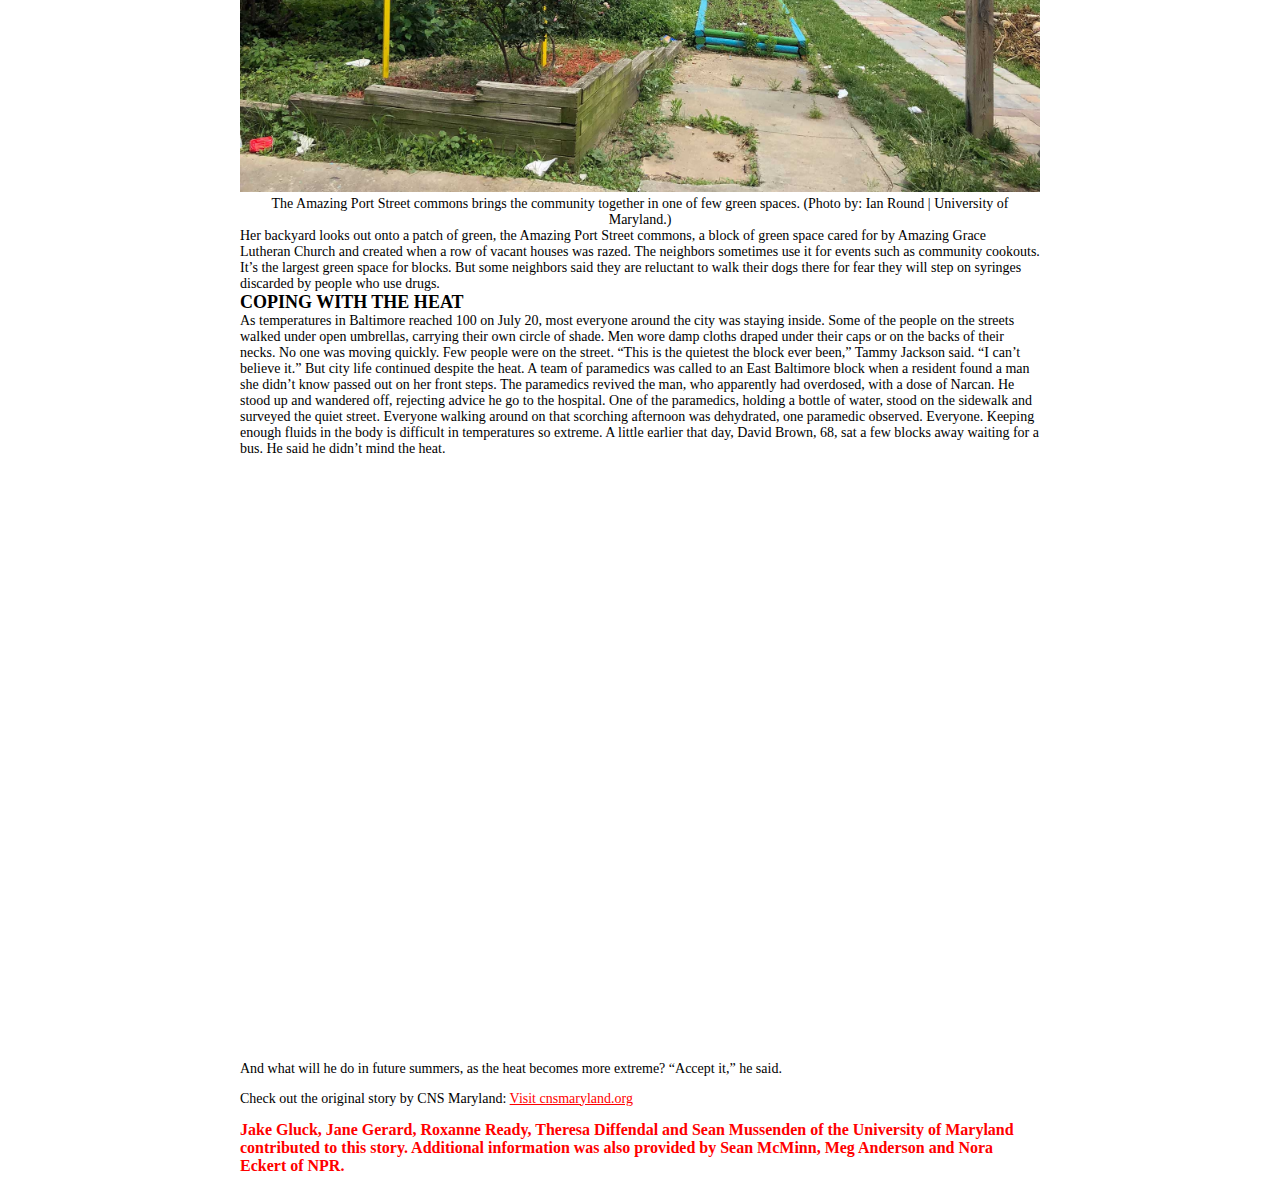
==== commit f1963bb9: "pullquote" ====
--- a/climate-crisis-story/index.html
+++ b/climate-crisis-story/index.html
@@ -121,7 +121,8 @@
   A sensor inside a bedroom showed that the heat index during the heat wave was consistently higher inside than outside Pingley’s house.
   Still, she said an air conditioner in the kitchen provides enough relief for the family during the day. She would rather stay home with the shades drawn against the heat than walk her children a mile to a cooling center.
 
-<div>
+<div class="pull-quote">
+<h3>
     State of the Climate 2018
 
     The American Meteorological Society releases a State of the Climate report each summer summarizing data collected by global environmental monitoring stations around the world. In 2018, here were five key findings.
@@ -137,7 +138,8 @@
     Arctic air temperatures rose at twice the rate of the rest of the Earth with the five past years’ Arctic temperatures surpassing records since 1900.
 
     Source: American Meteorological Society's The State of the Climate in 2018
-  </div>
+  </h3>
+</div>
 
   <h2>Security concerns</h2>
   Solomon Simmons, 70, and his neighbor Harriett Alexander said McElderry Park used to be more tightknit — “like a village,” Simmons said.
--- a/climate-crisis-story/stylesheet.css
+++ b/climate-crisis-story/stylesheet.css
@@ -67,11 +67,19 @@
   font-size: 14px;
 }
 
-div {
-  box-sizing: border-box;
-  width: 50%;
-  border: 10 px solid red;
+h3 {
+  border: 1px dotted red;
+  color: red;
+  font-size: 14px;
+  line-height: 48px;
+  padding: 25px 35px;
+  margin: 35px 25px;
   text-align: center;
+}
+
+.pullquote {
+  margin: 0 auto;
+  width: 500px;
 }
 
 figcaption {
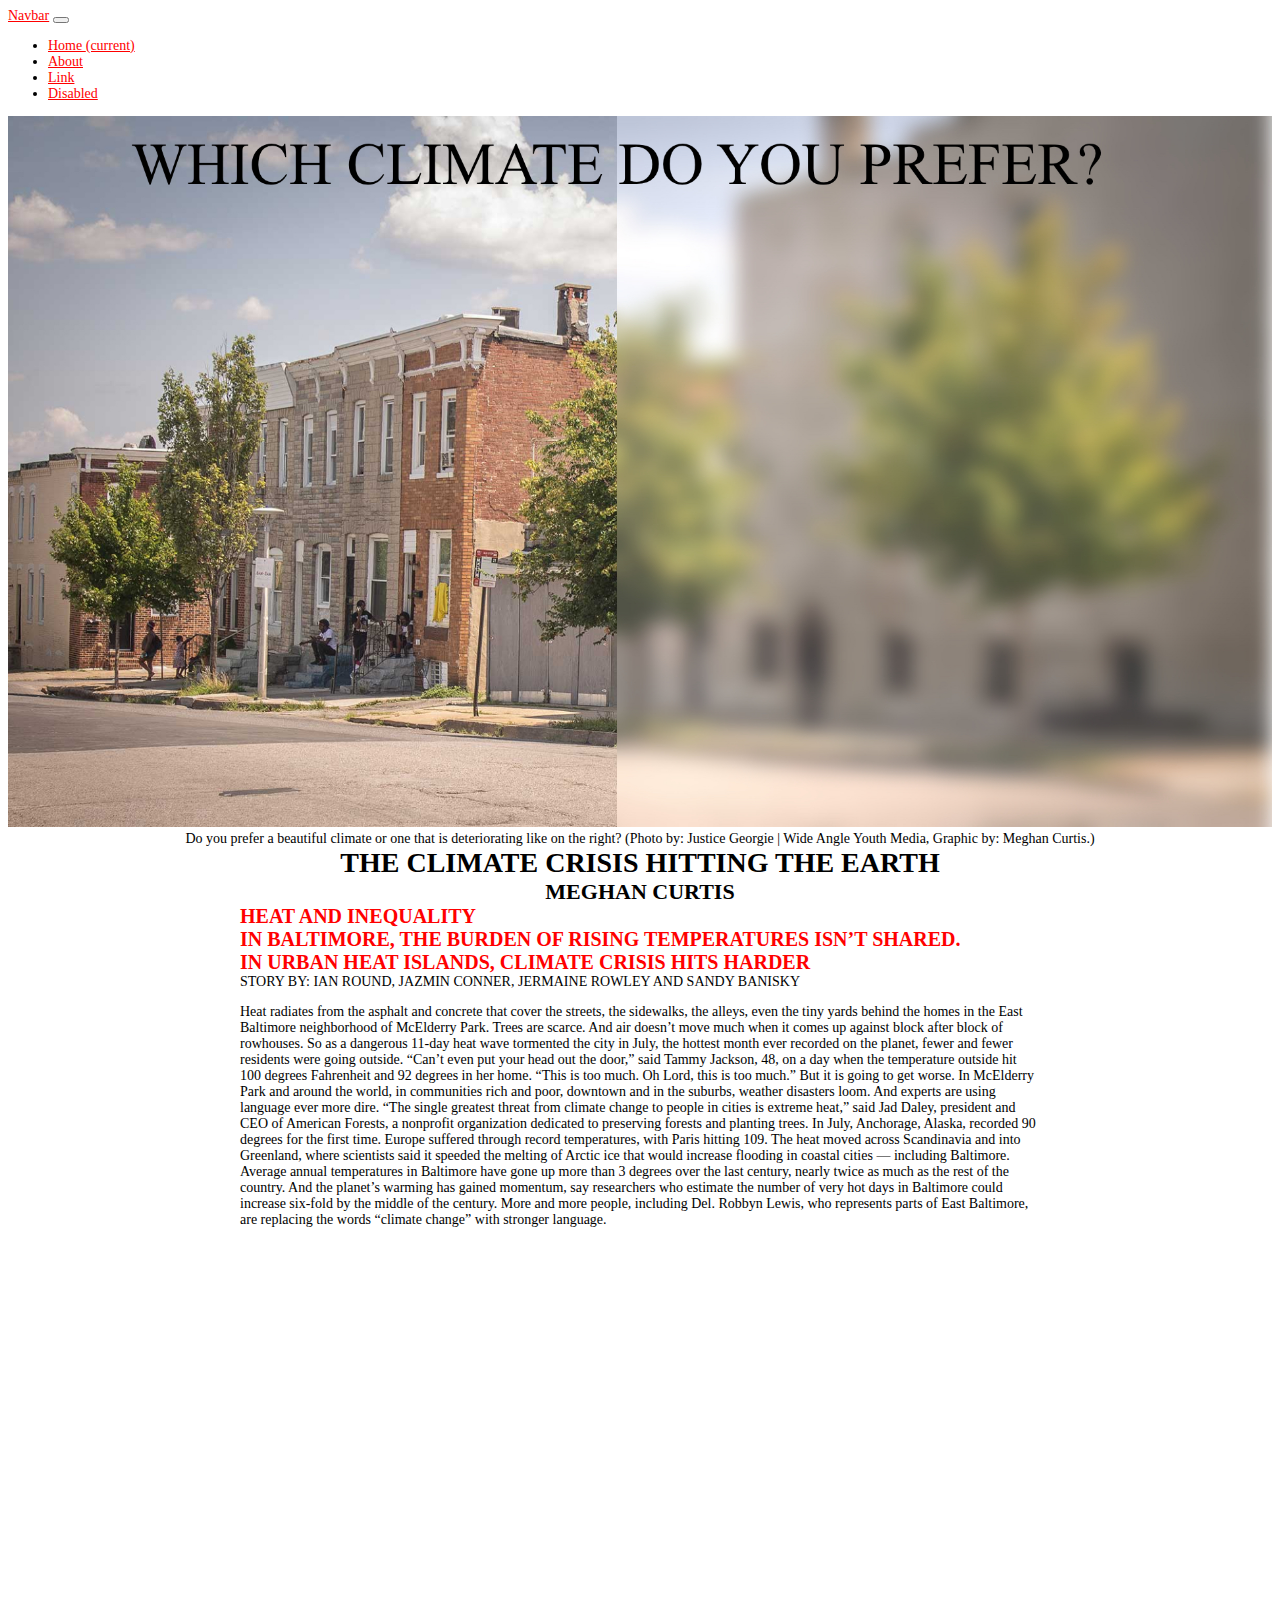
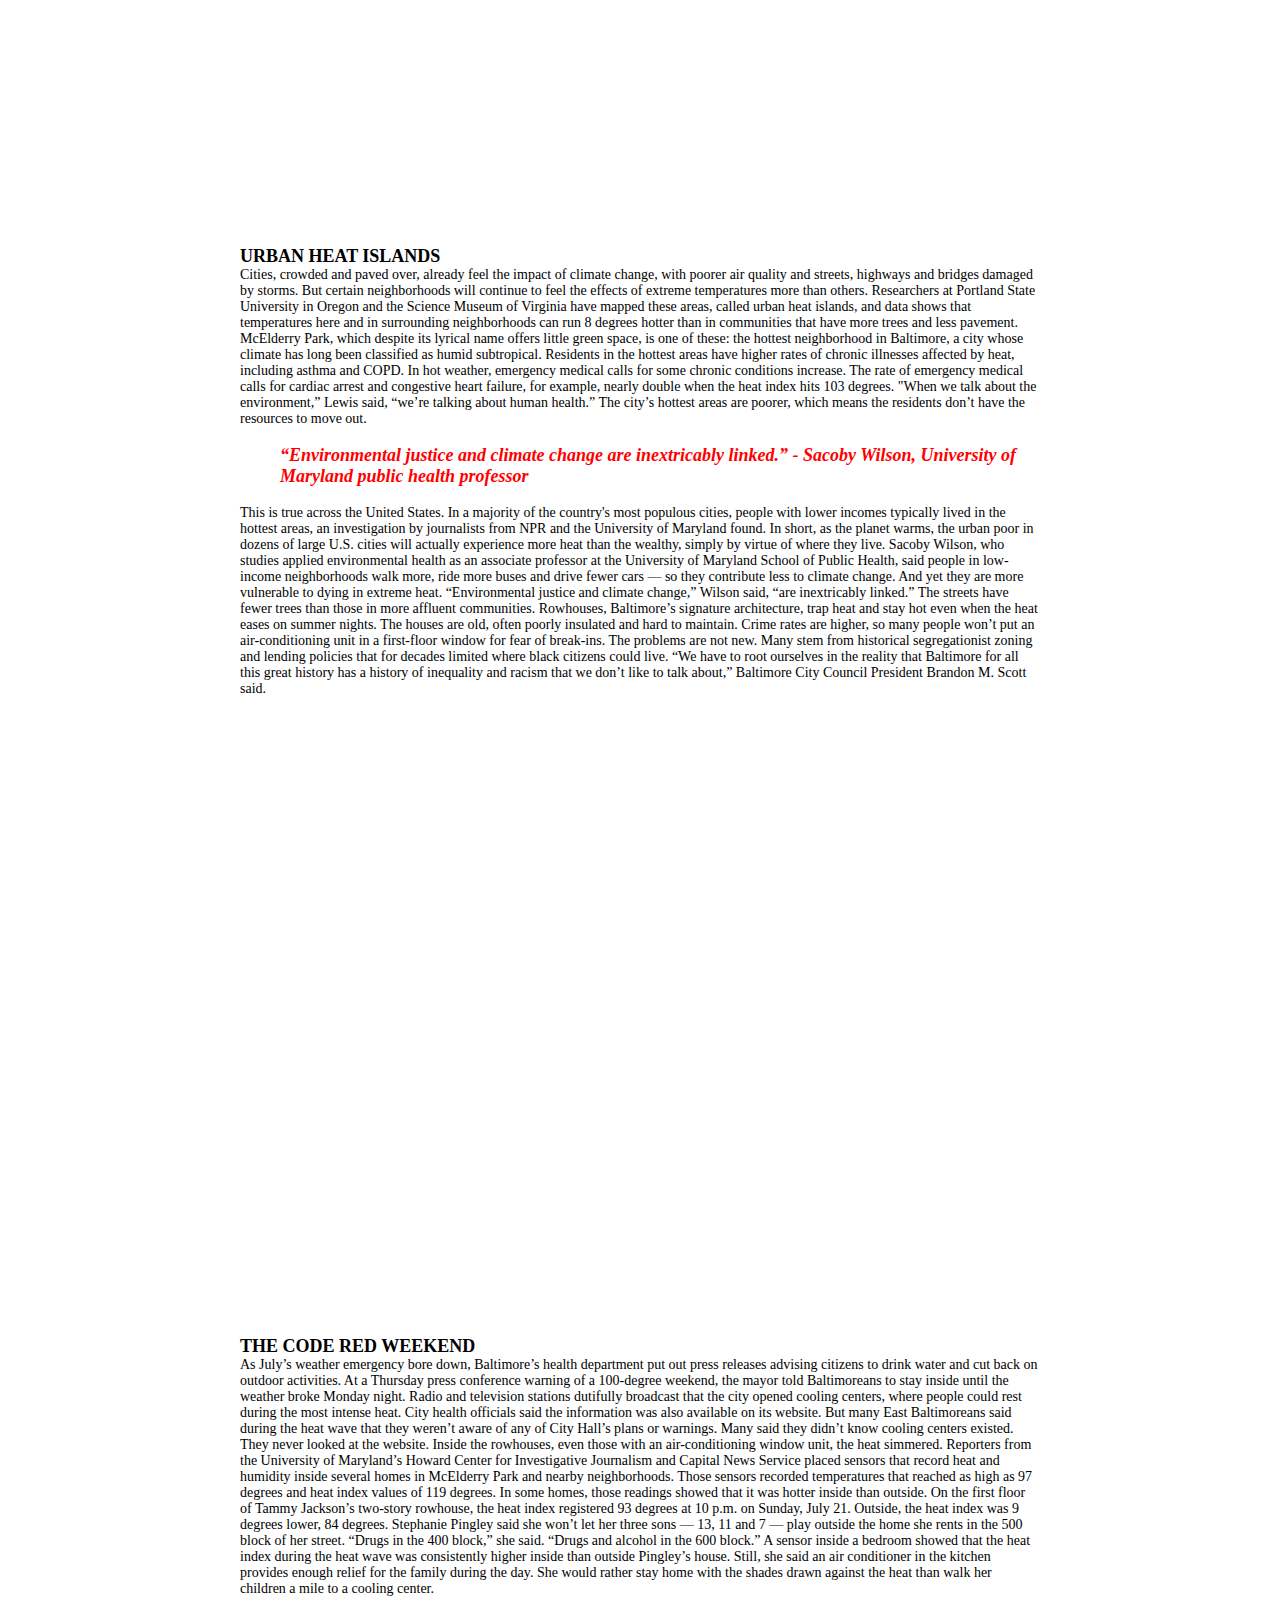
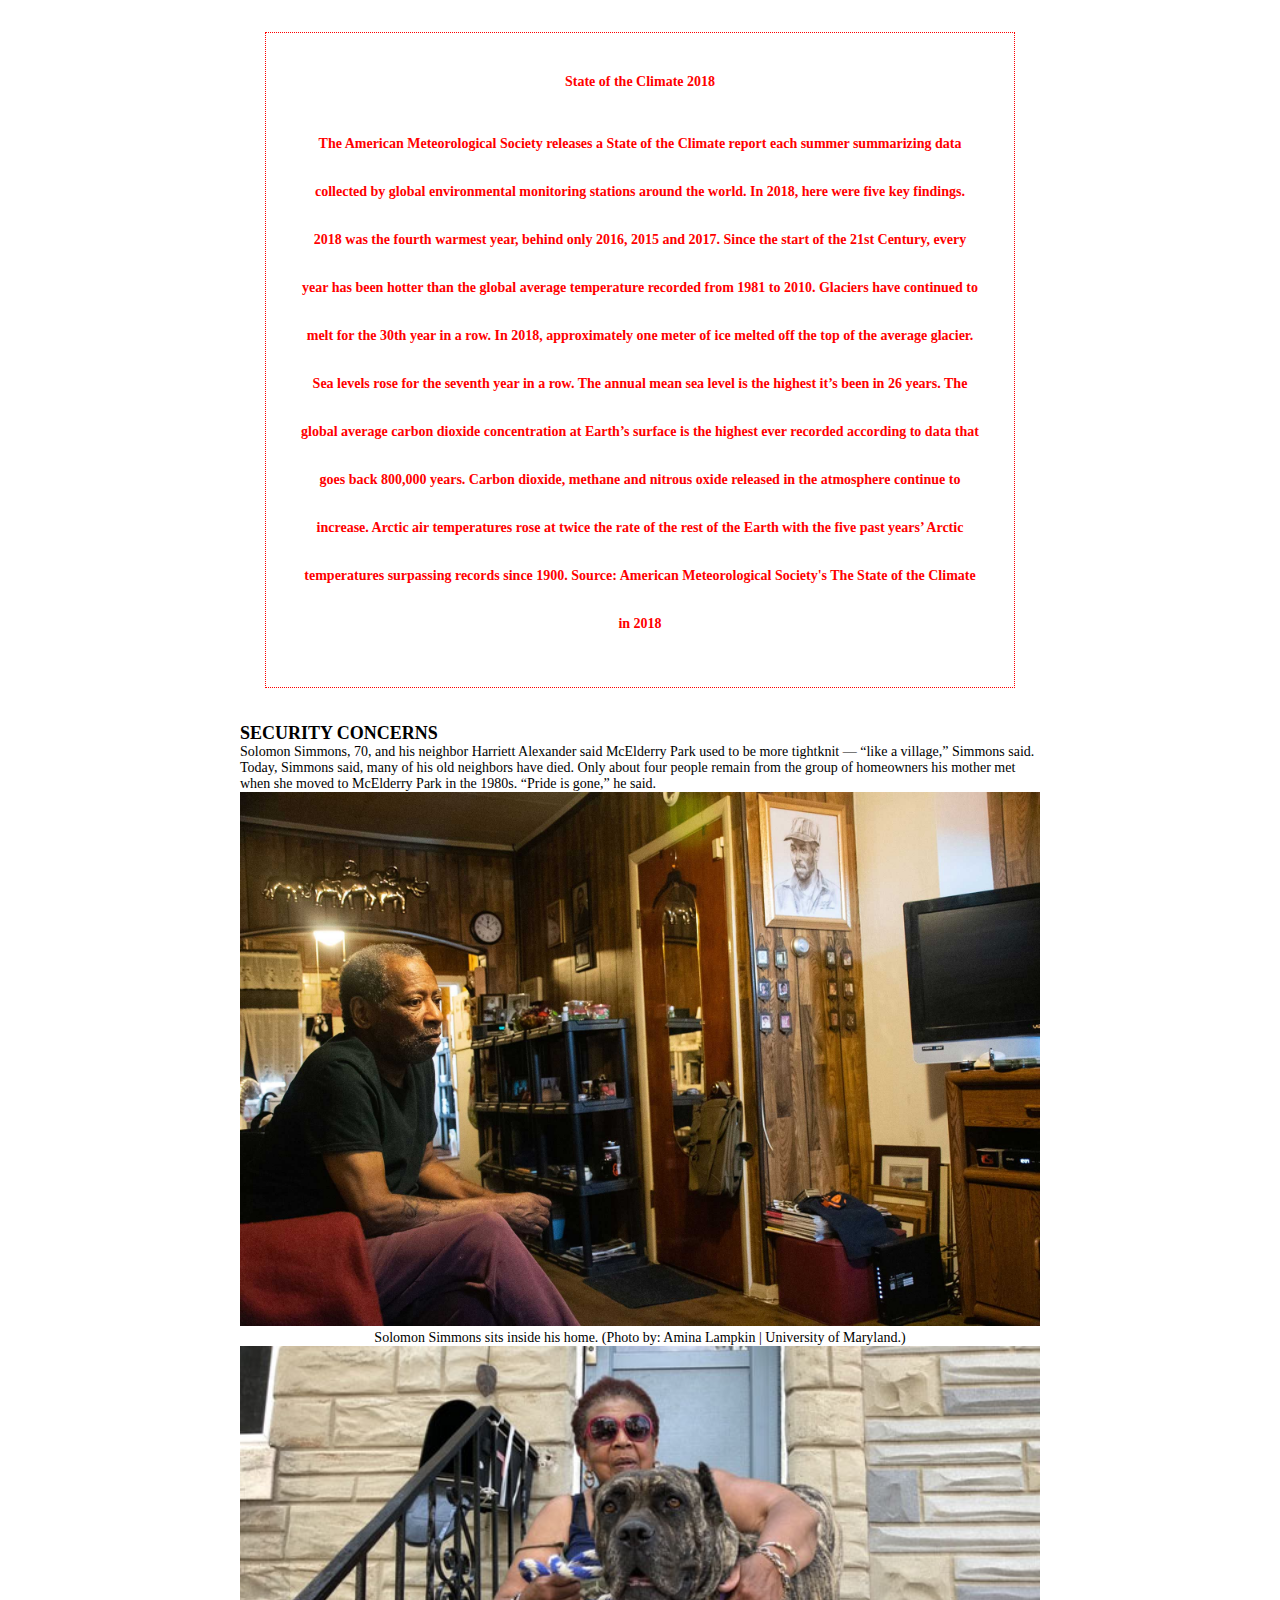
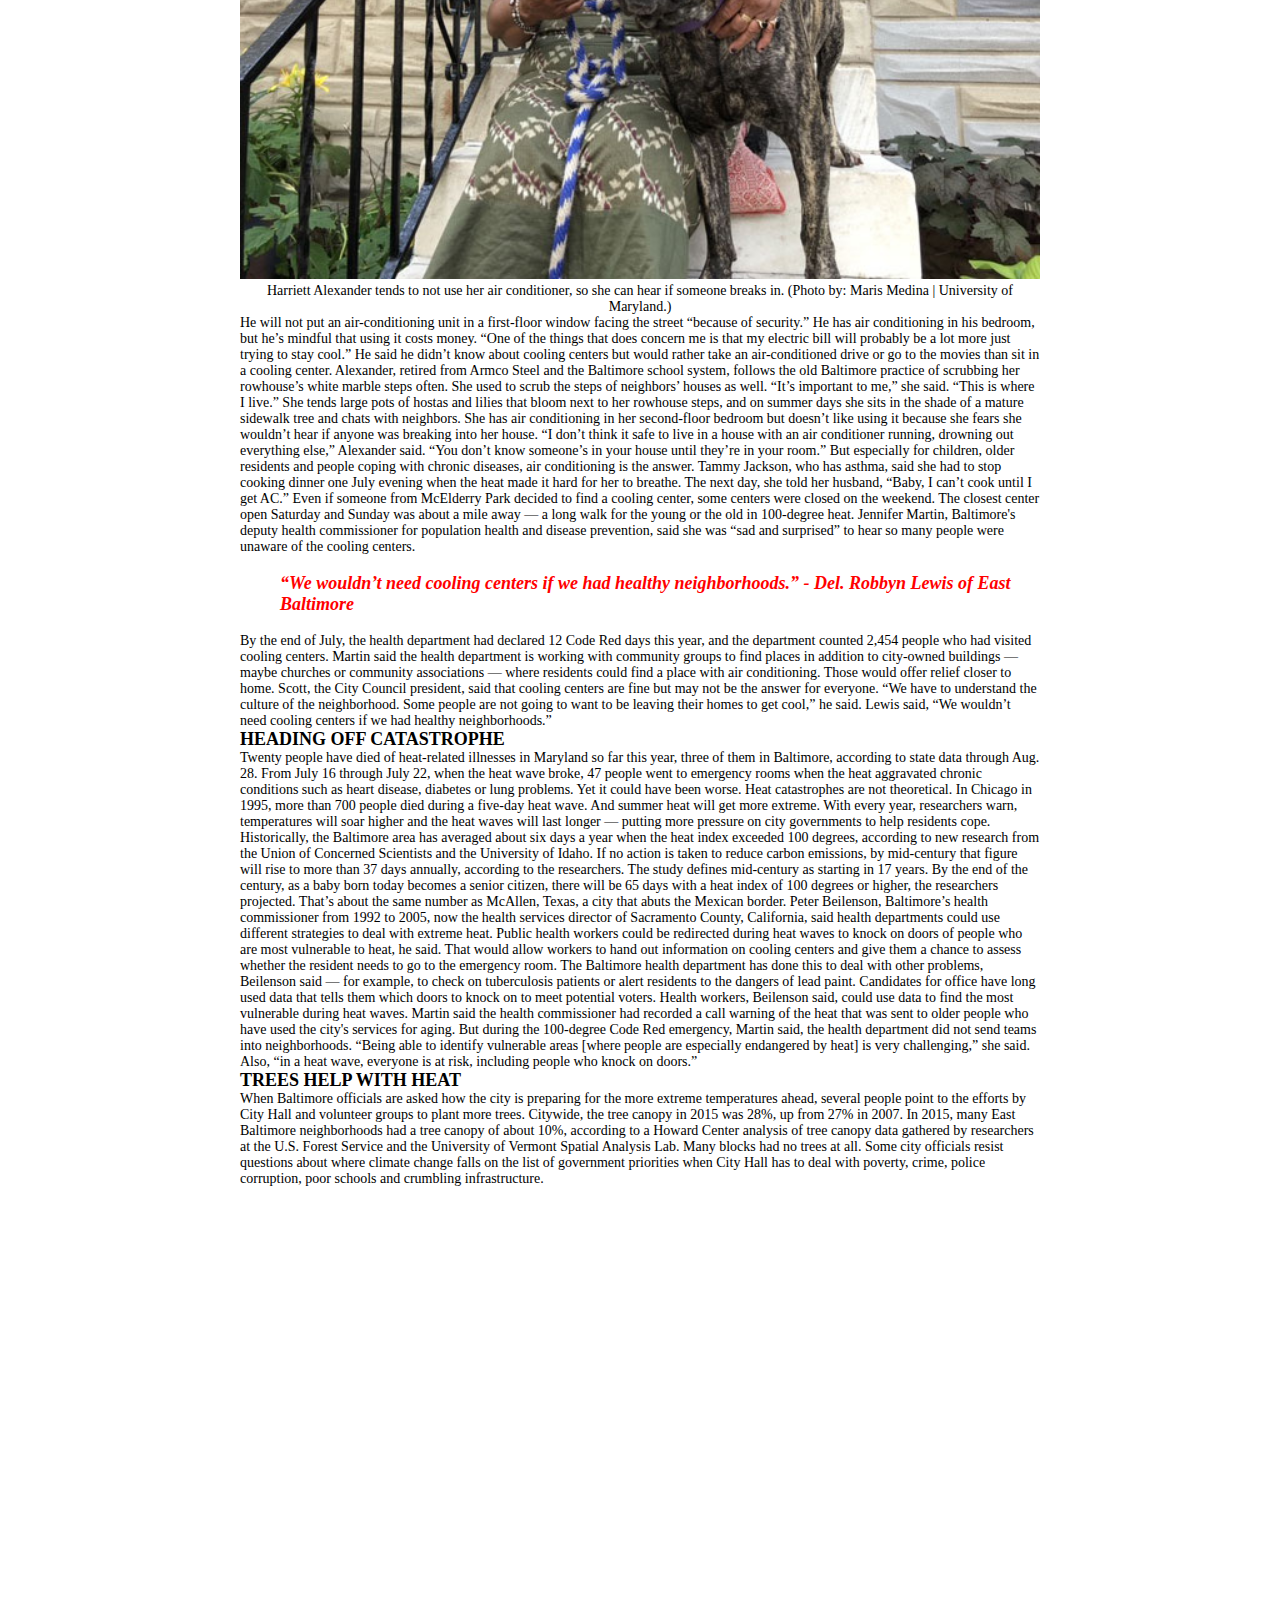
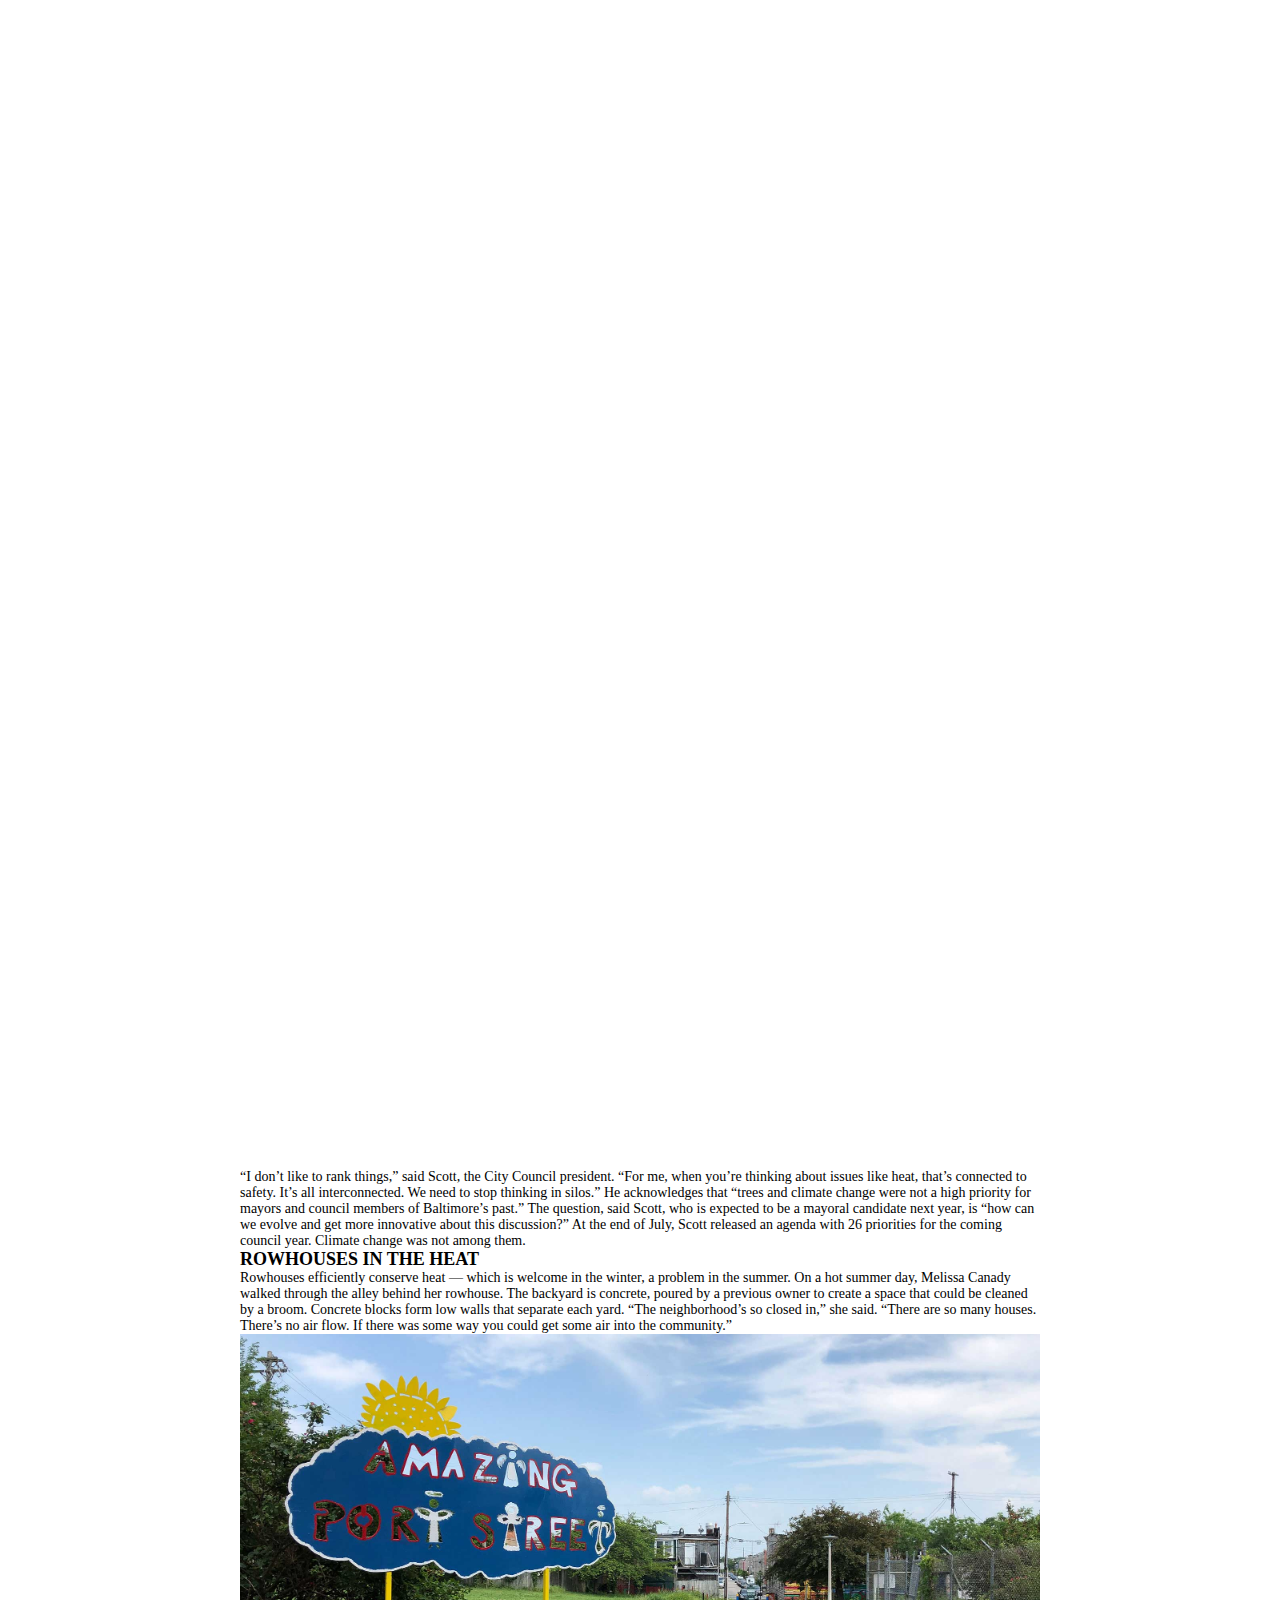
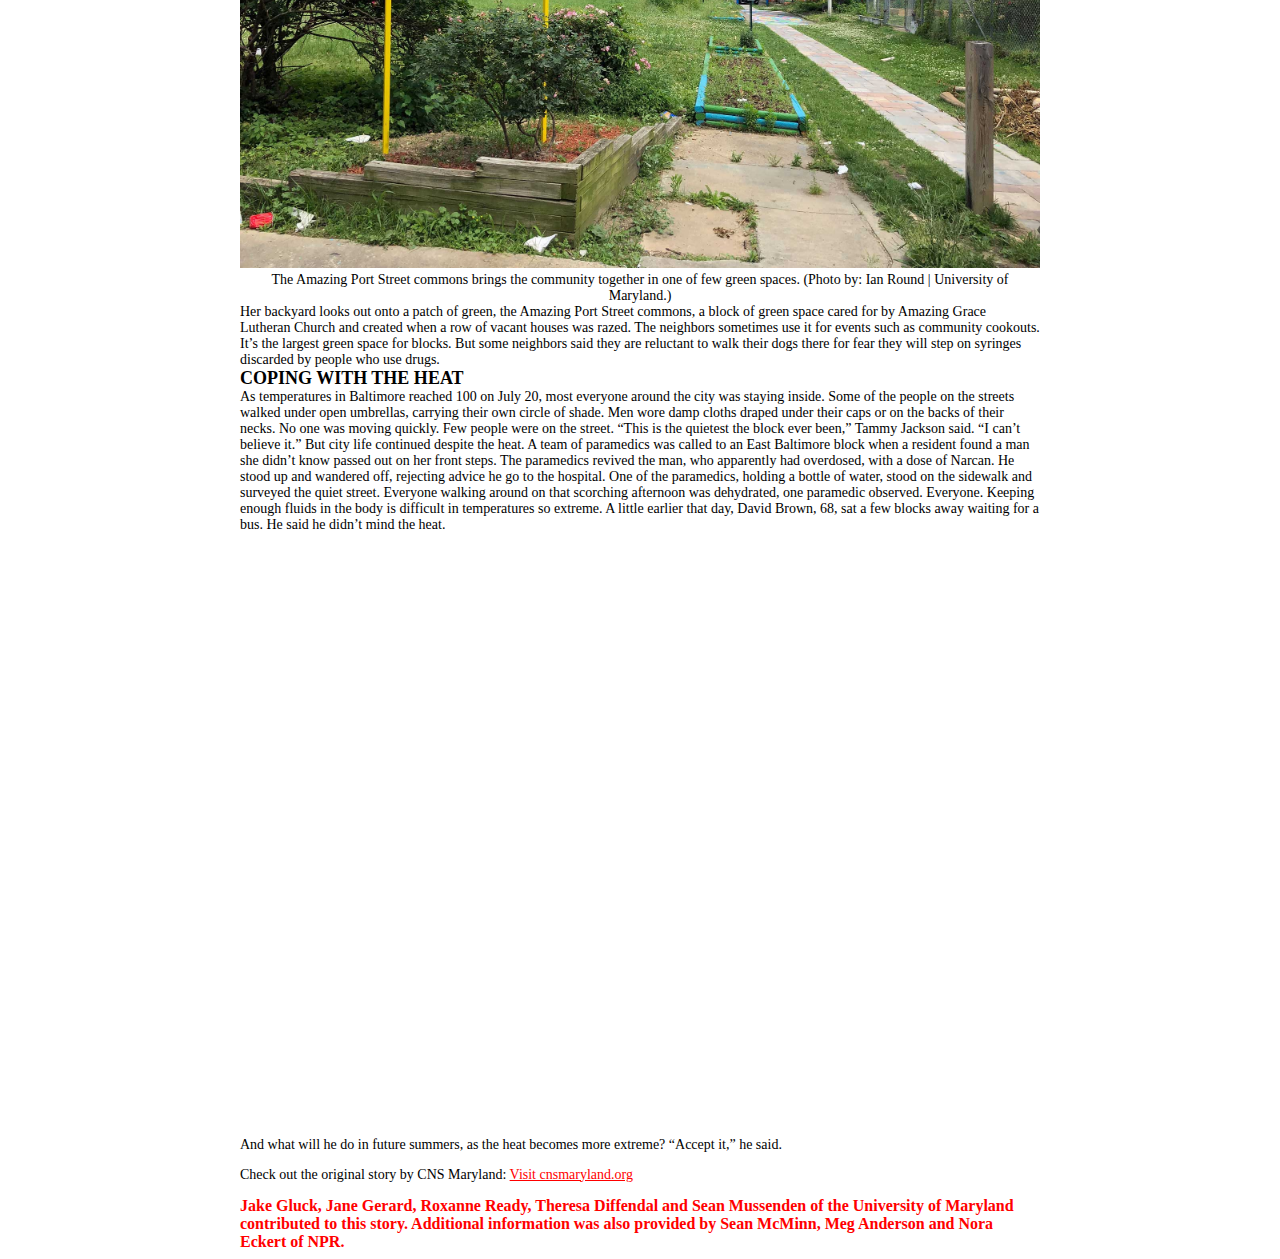
==== commit 24146f6d: "paragraph" ====
--- a/climate-crisis-story/index.html
+++ b/climate-crisis-story/index.html
@@ -125,7 +125,7 @@
 <h3>
     State of the Climate 2018
 
-    The American Meteorological Society releases a State of the Climate report each summer summarizing data collected by global environmental monitoring stations around the world. In 2018, here were five key findings.
+    <p>The American Meteorological Society releases a State of the Climate report each summer summarizing data collected by global environmental monitoring stations around the world. In 2018, here were five key findings.
 
     2018 was the fourth warmest year, behind only 2016, 2015 and 2017. Since the start of the 21st Century, every year has been hotter than the global average temperature recorded from 1981 to 2010.
 
@@ -138,6 +138,7 @@
     Arctic air temperatures rose at twice the rate of the rest of the Earth with the five past years’ Arctic temperatures surpassing records since 1900.
 
     Source: American Meteorological Society's The State of the Climate in 2018
+    </p>
   </h3>
 </div>
 
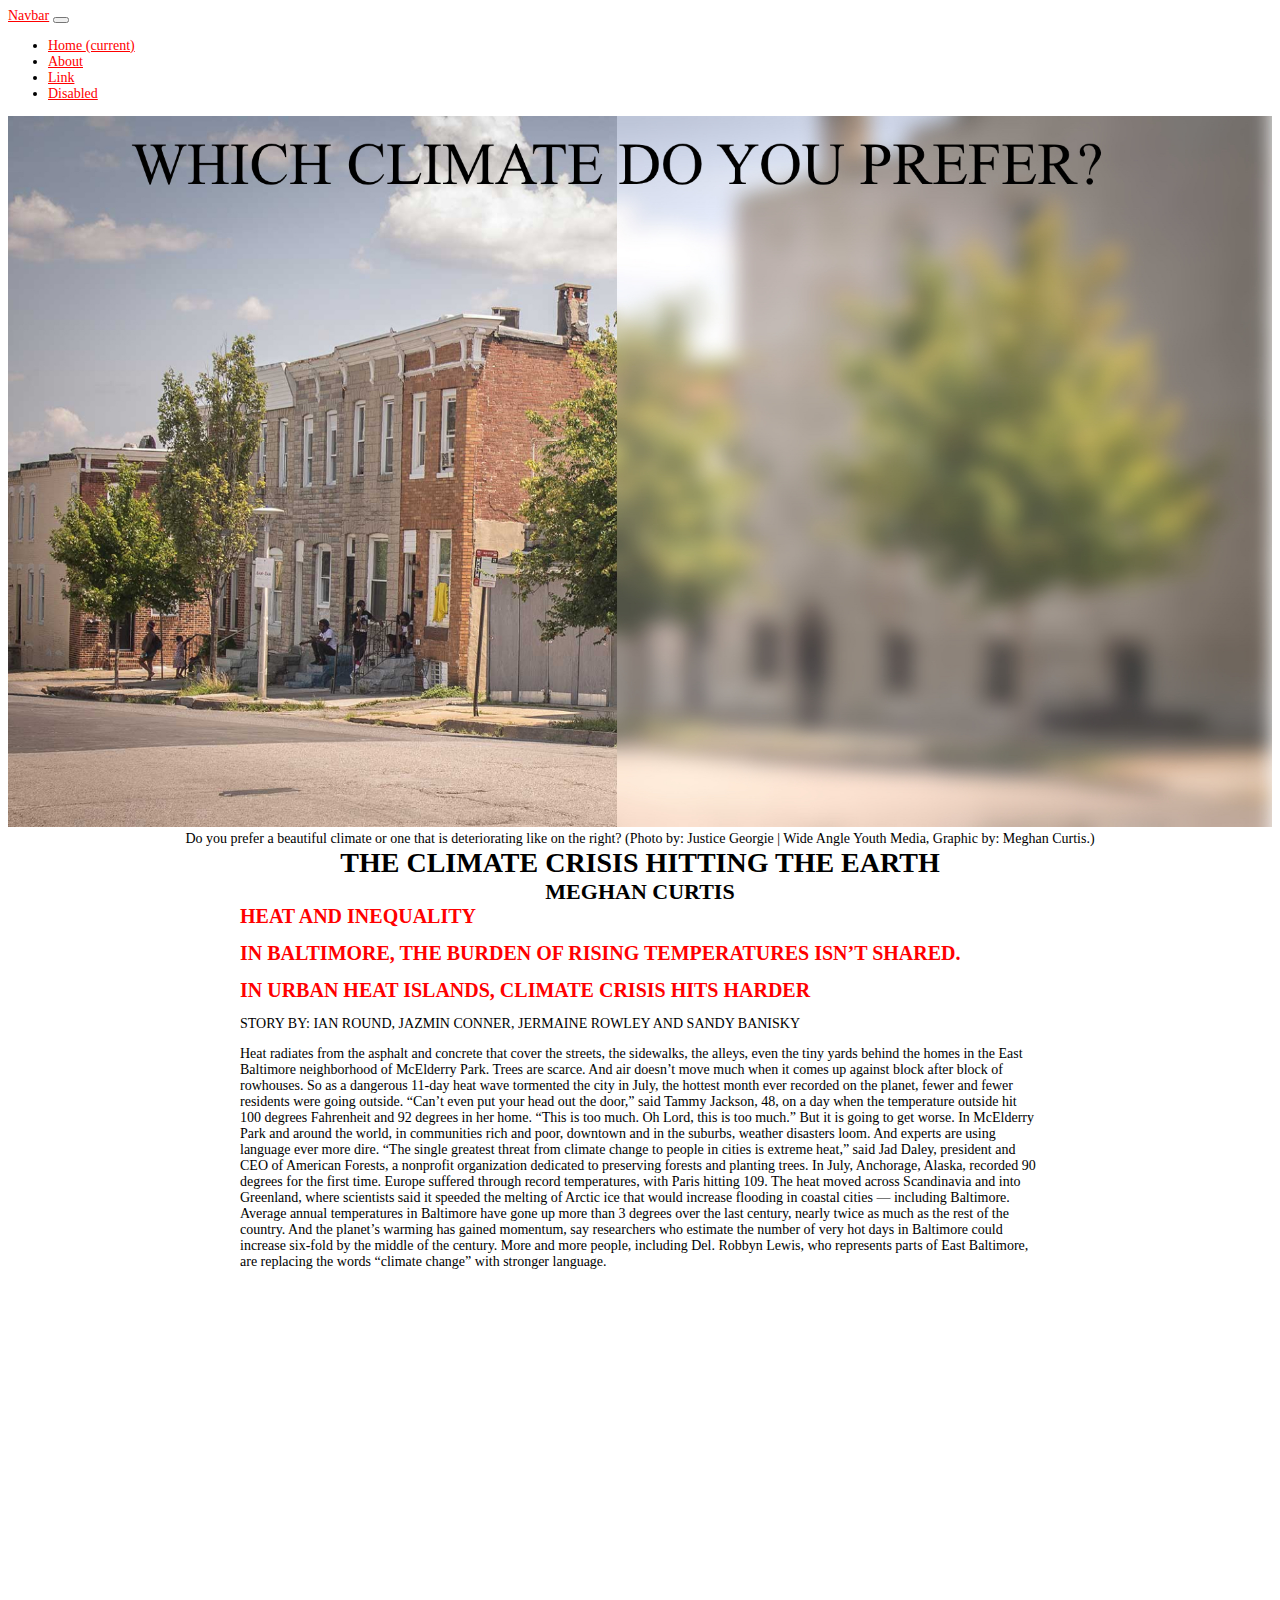
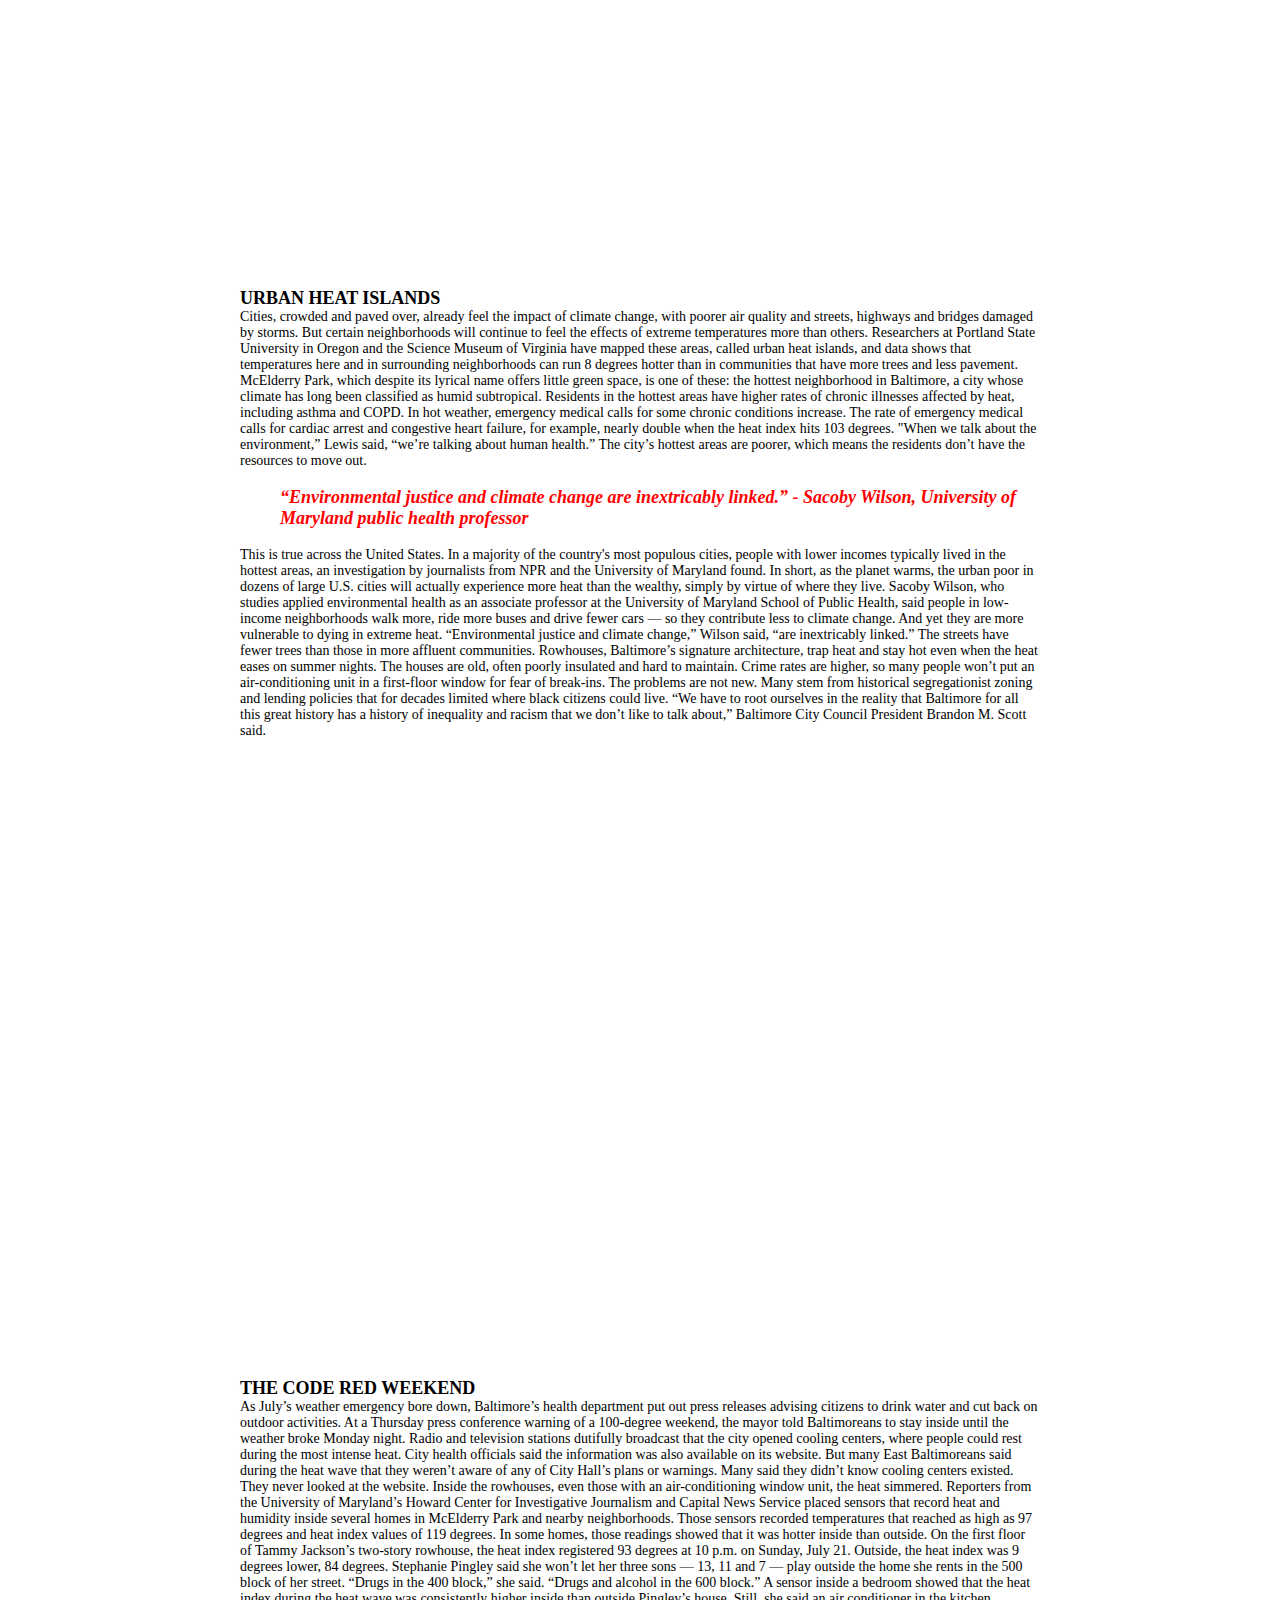
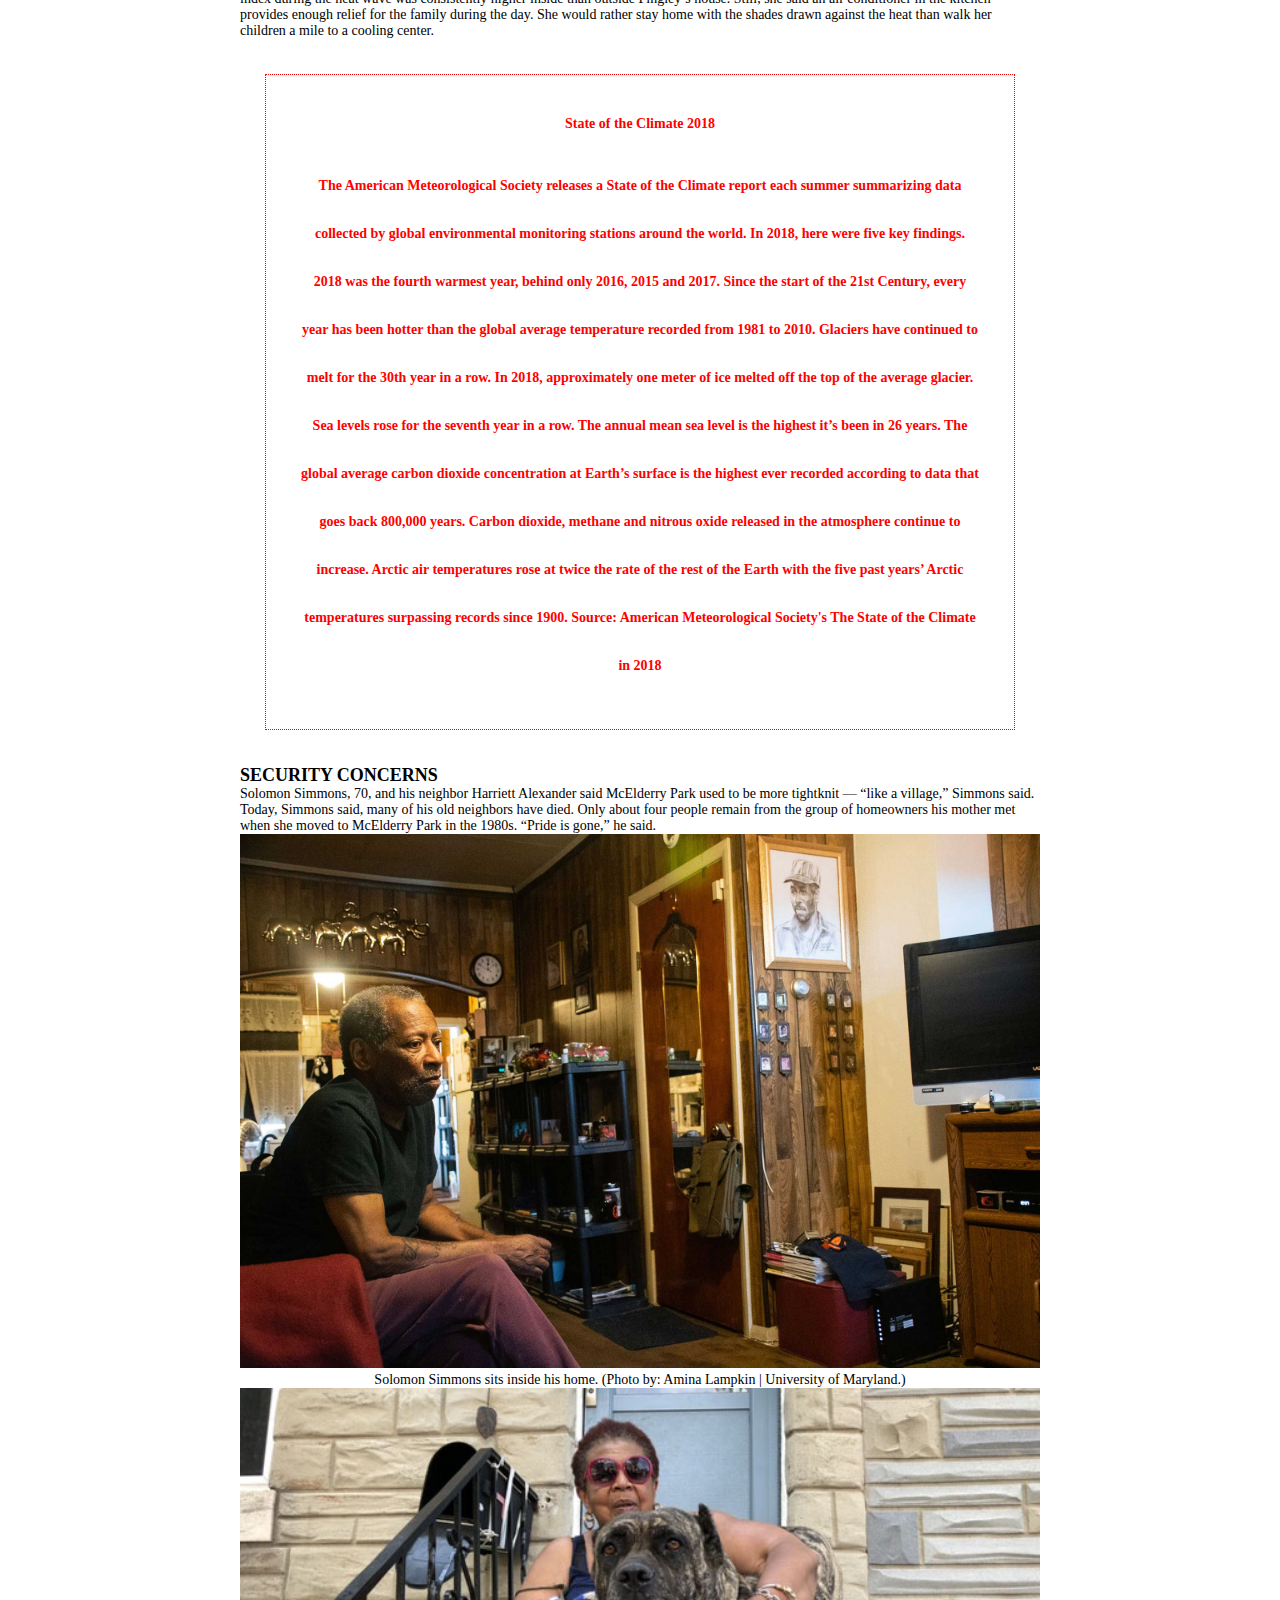
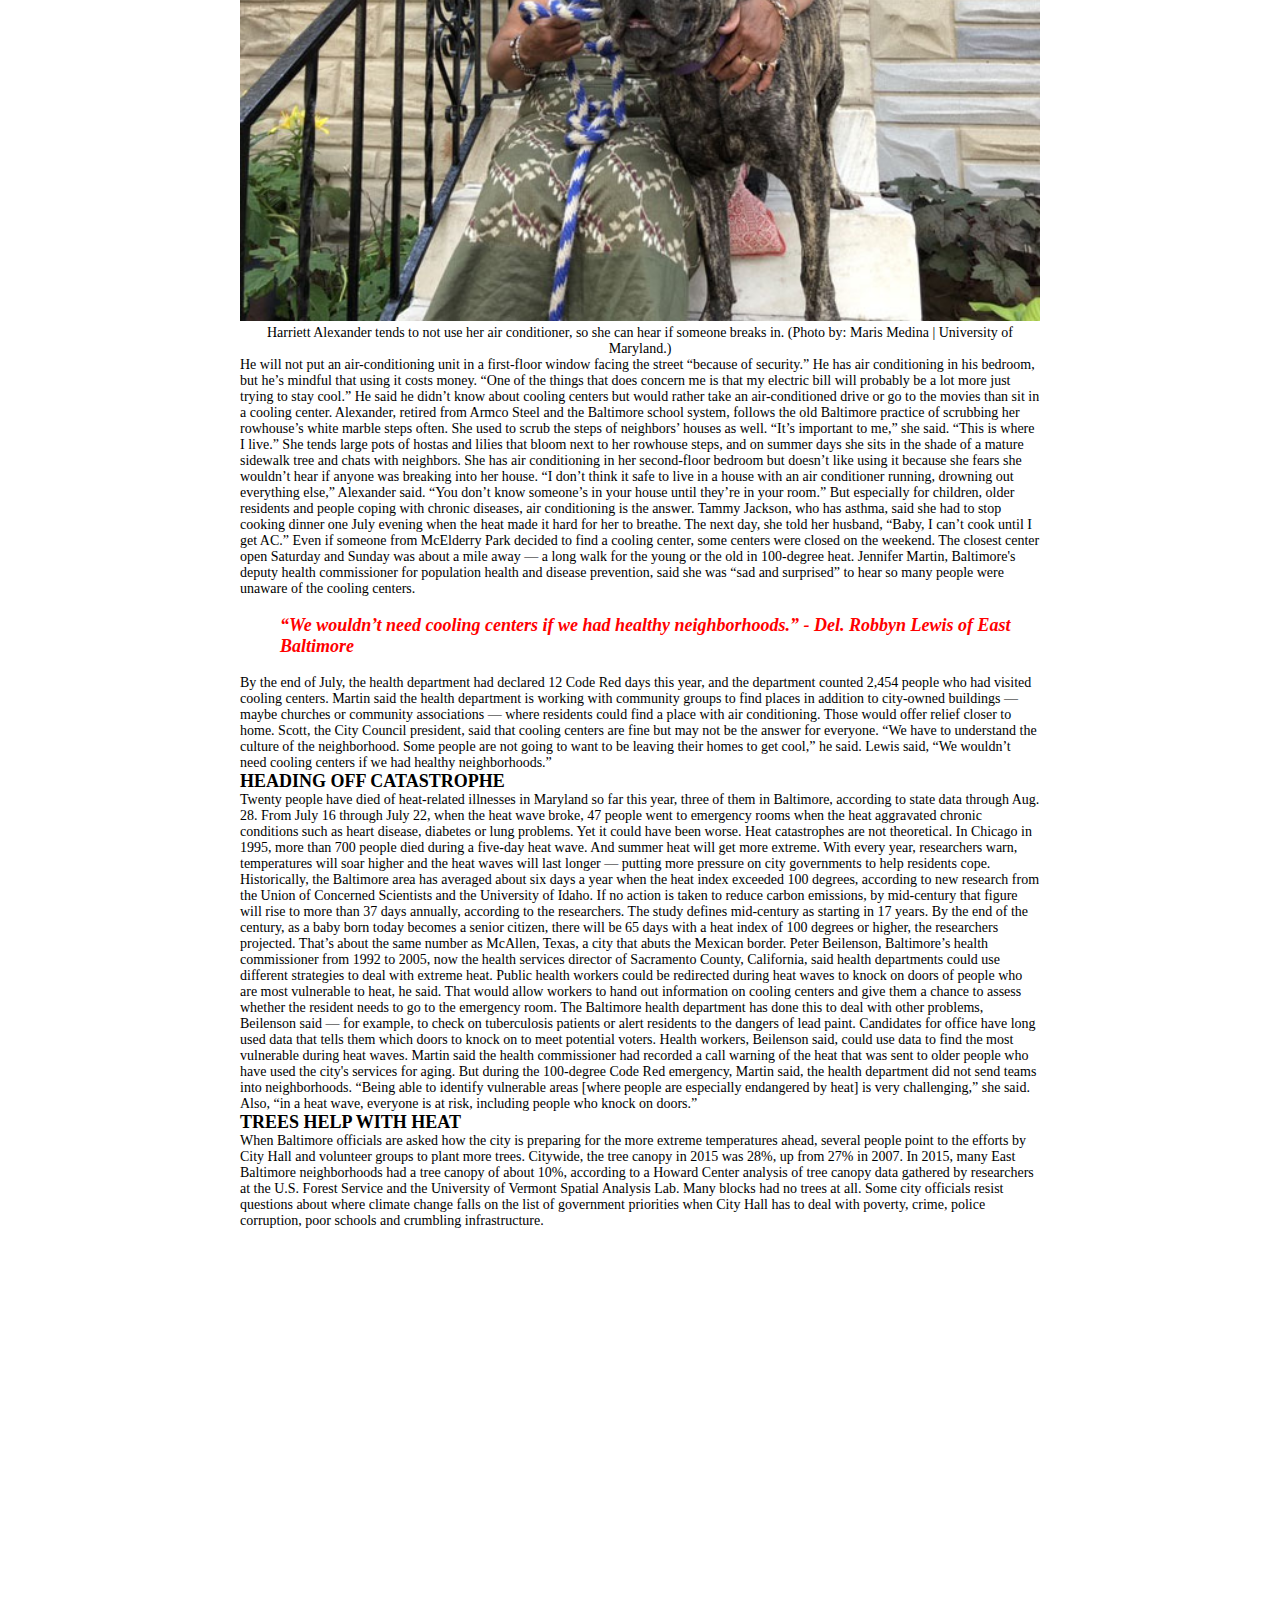
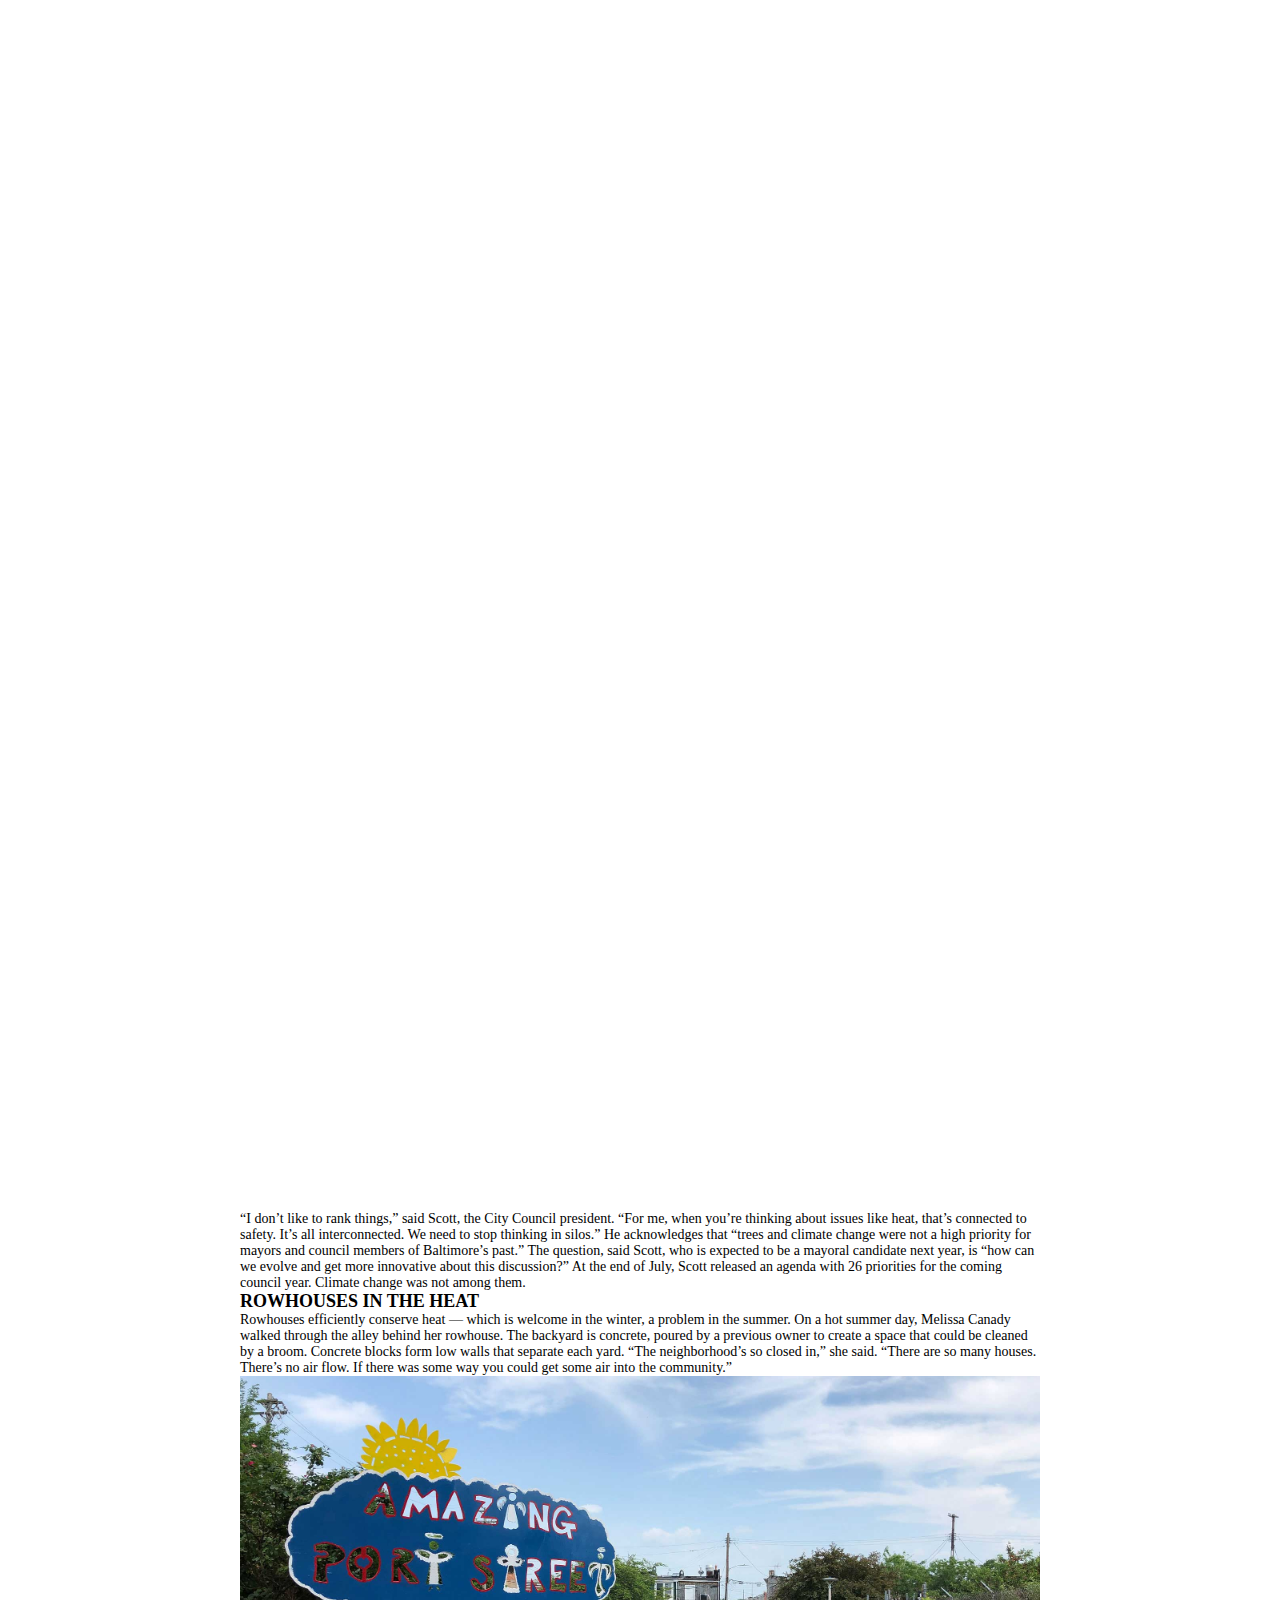
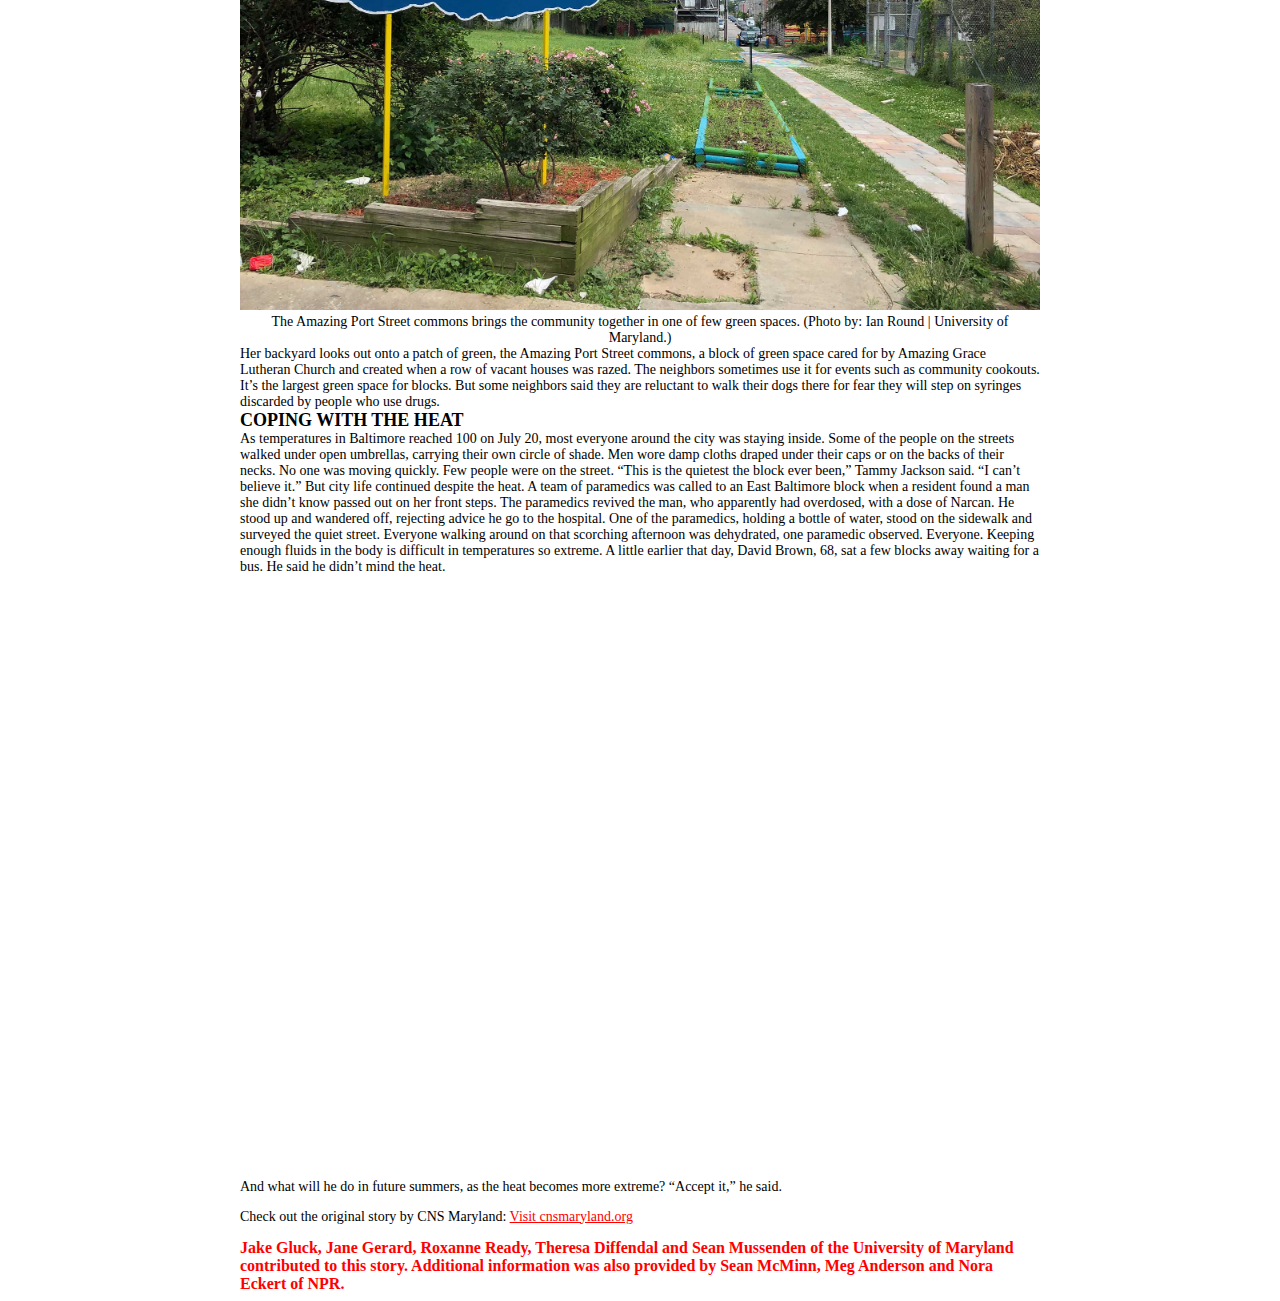
==== commit 9a4c0d8a: "paragraphs" ====
--- a/climate-crisis-story/index.html
+++ b/climate-crisis-story/index.html
@@ -53,17 +53,13 @@
 
 <h1>Heat and Inequality</h1>
 
-
-
-
+<p>
 <h1>In Baltimore, the burden of rising temperatures isn’t shared.</h1>
-
-
-
-
-
+</p>
+
+<p>
 <h1>In urban heat islands, climate crisis hits harder</h1>
-
+</p>
 
 <div id="byline">STORY BY: IAN ROUND, JAZMIN CONNER, JERMAINE ROWLEY AND SANDY BANISKY</div>
 
